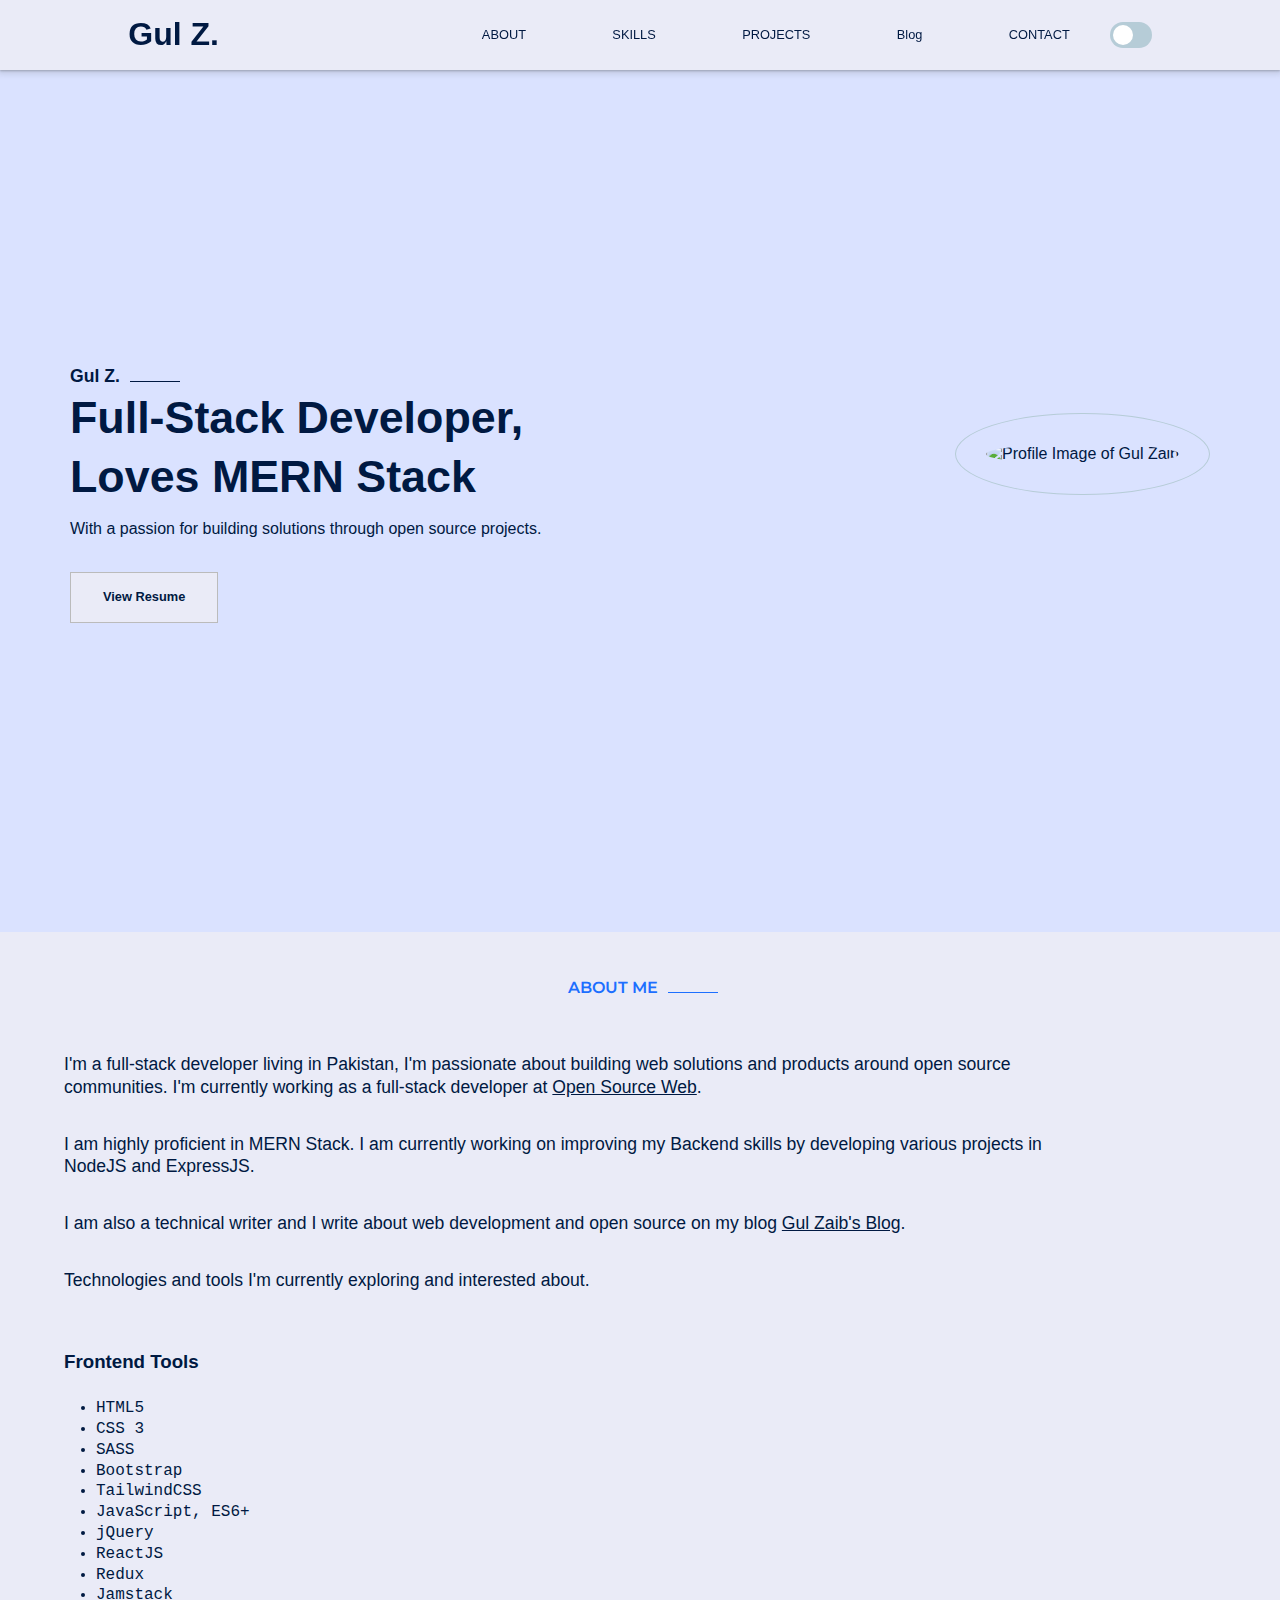
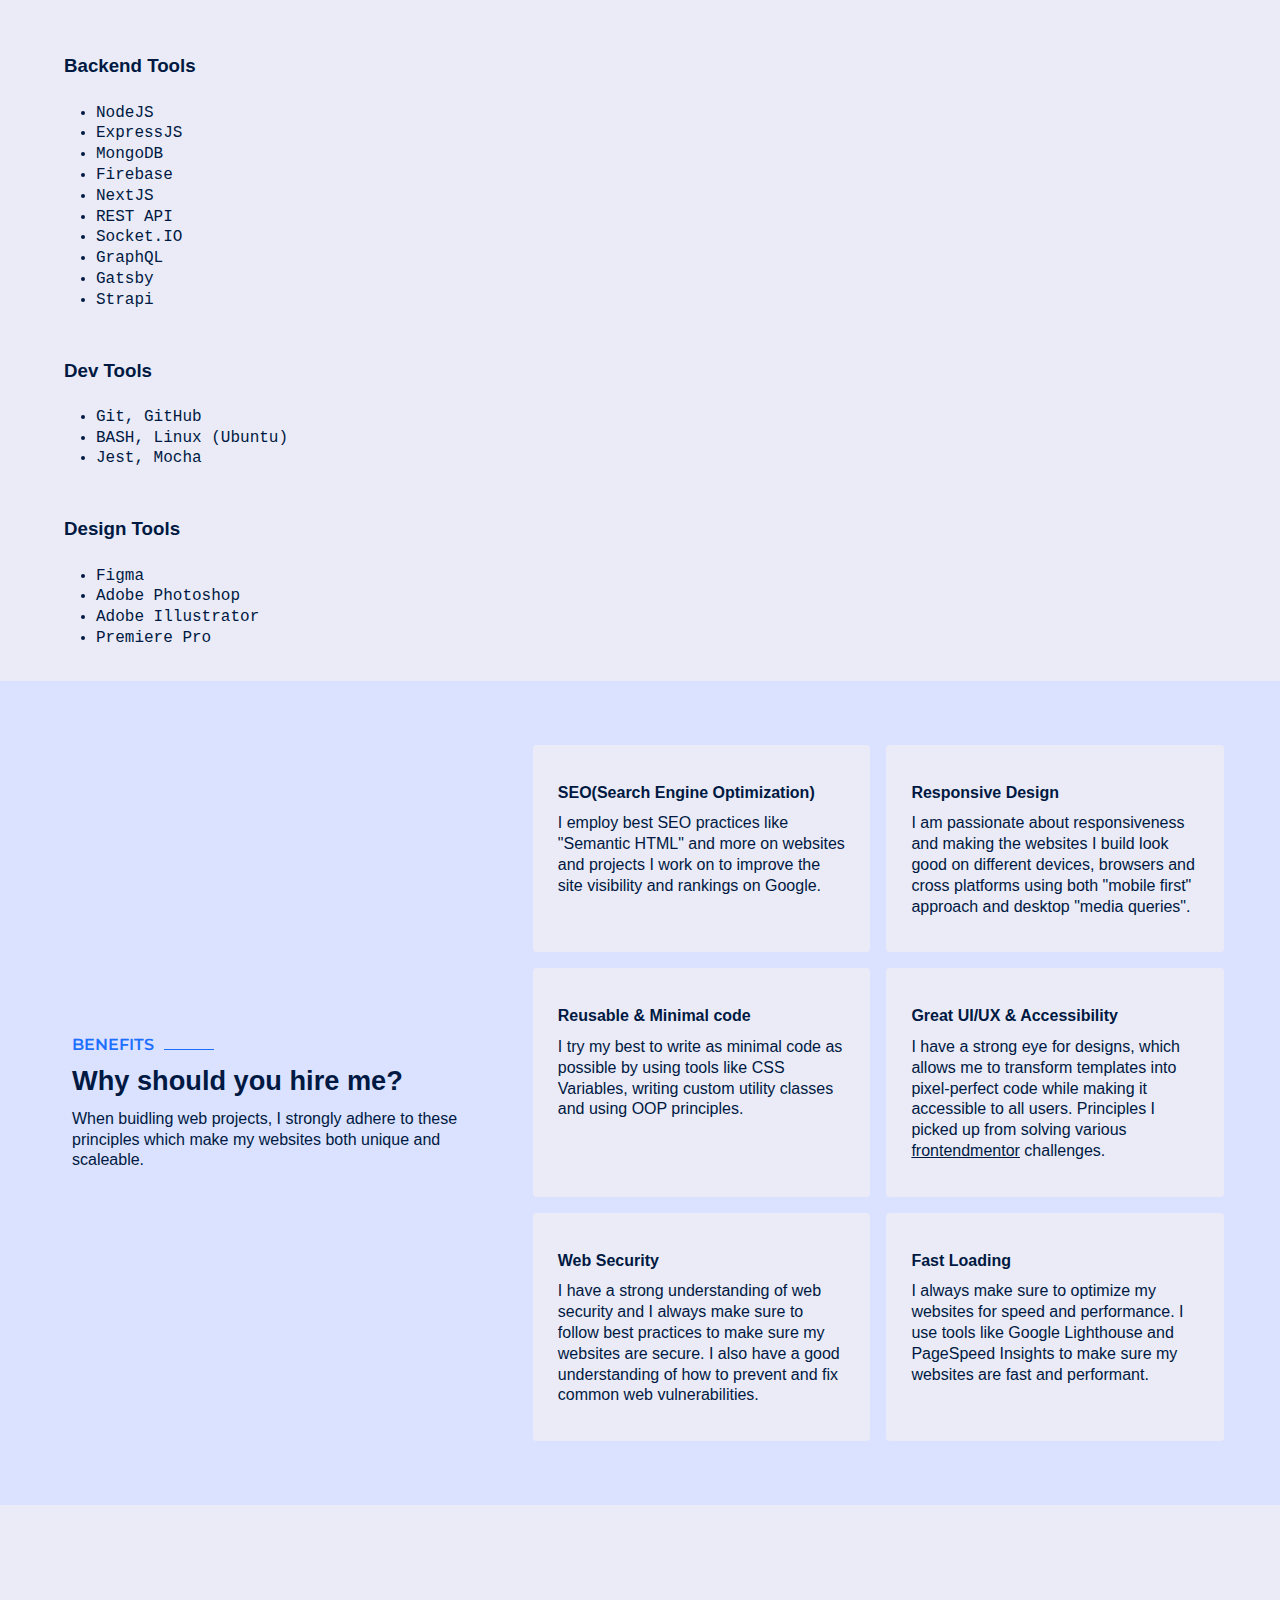
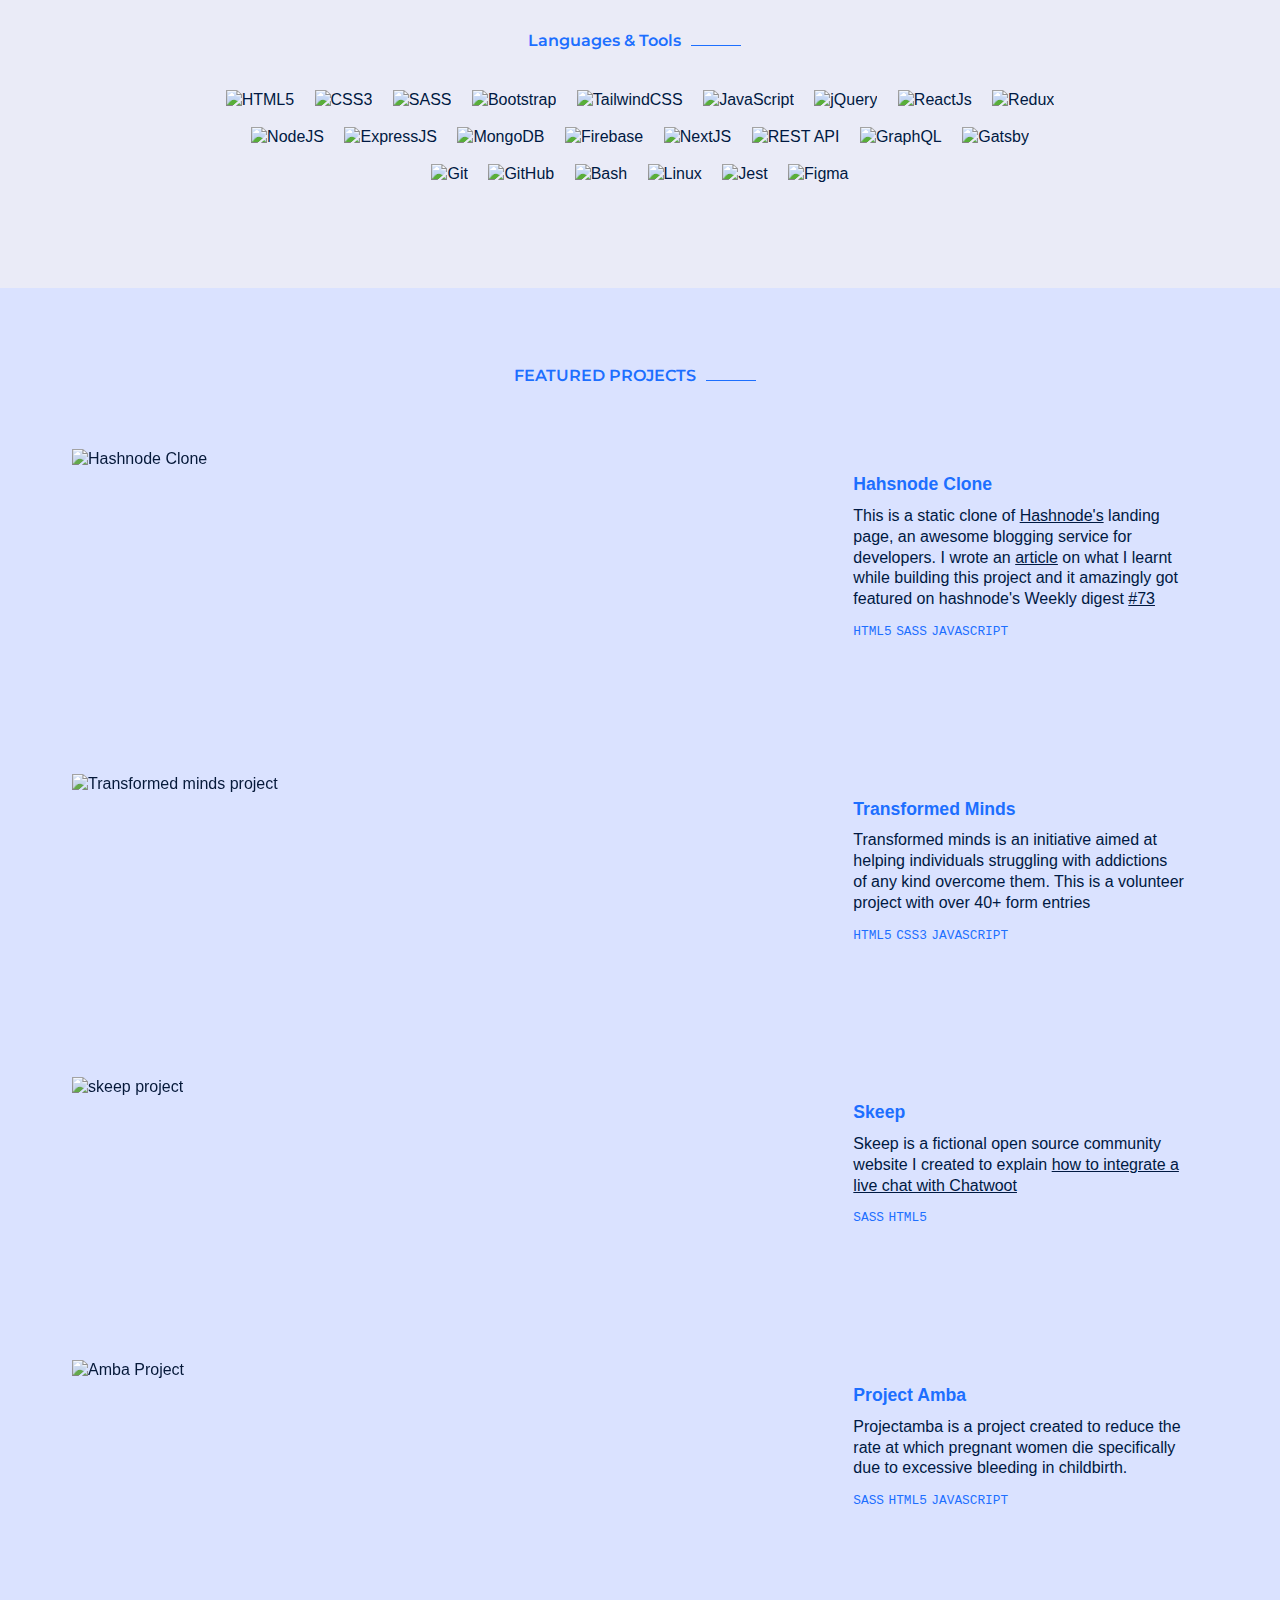
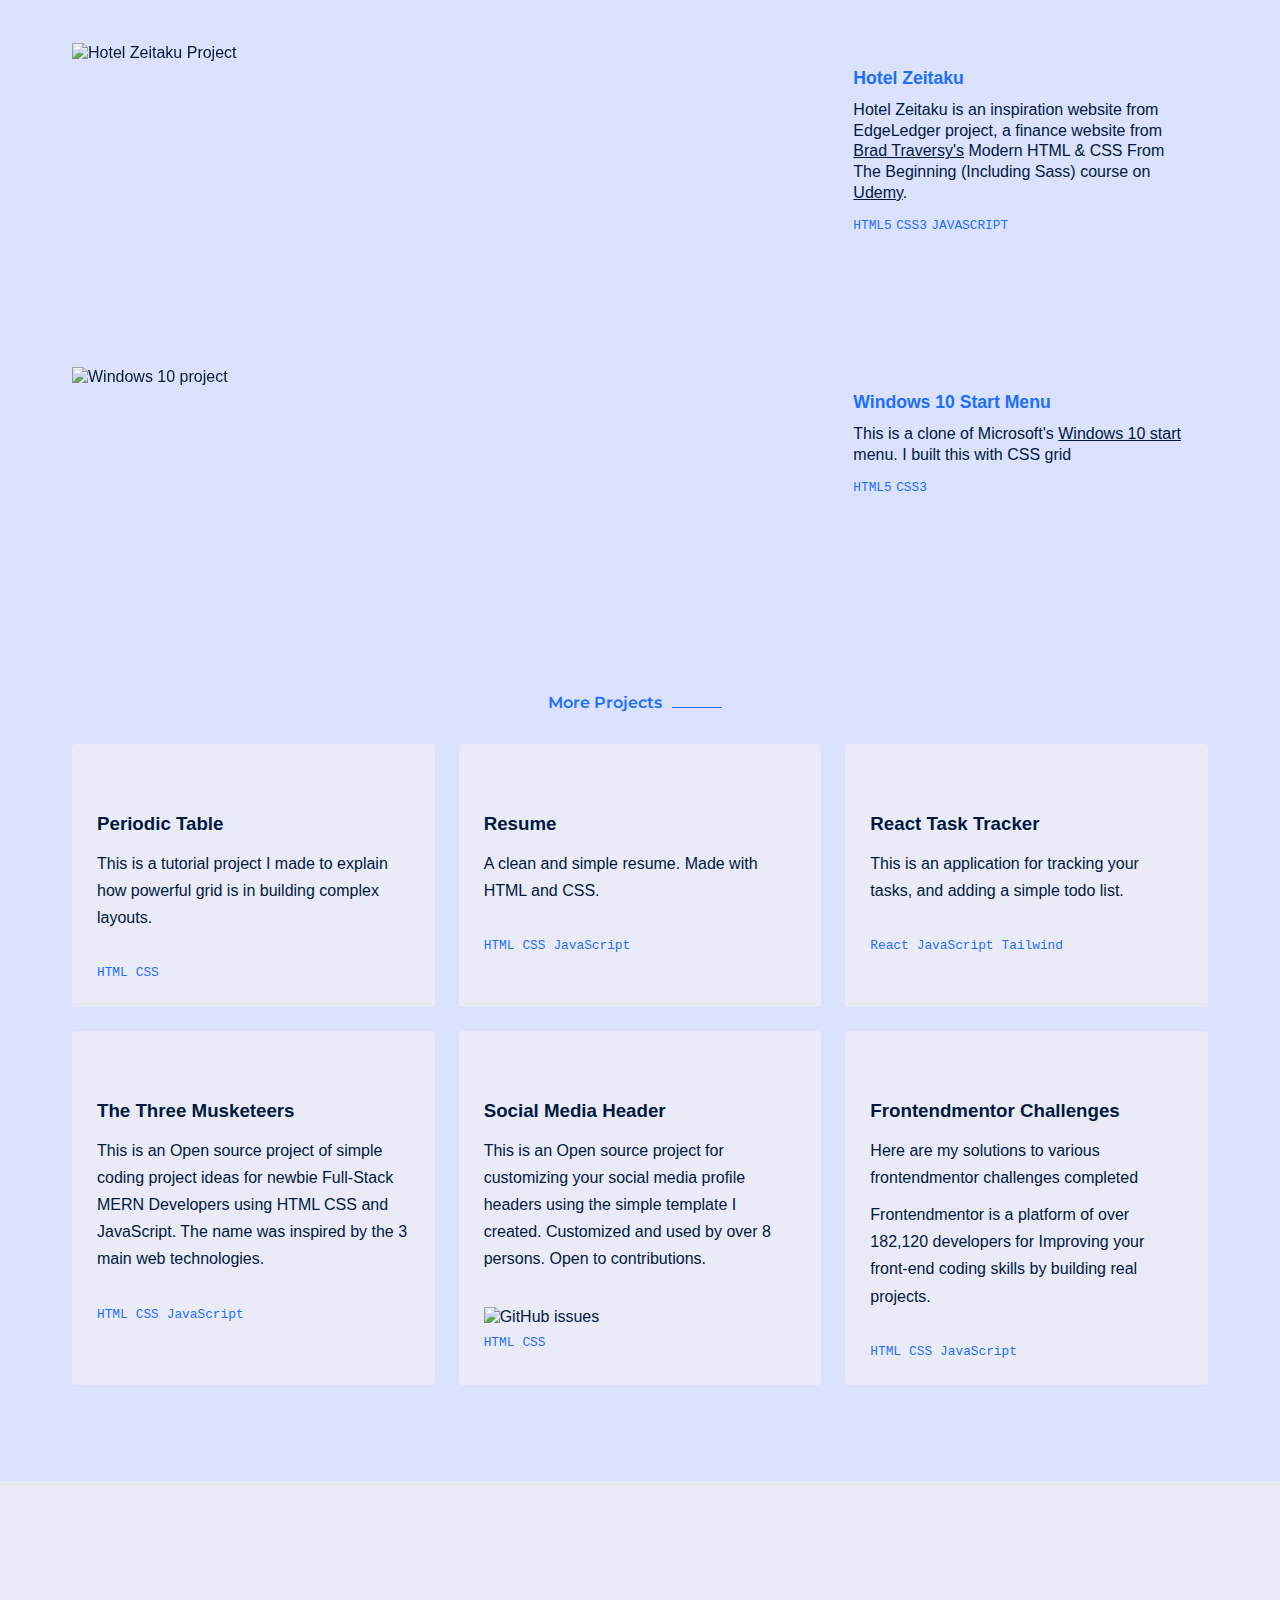
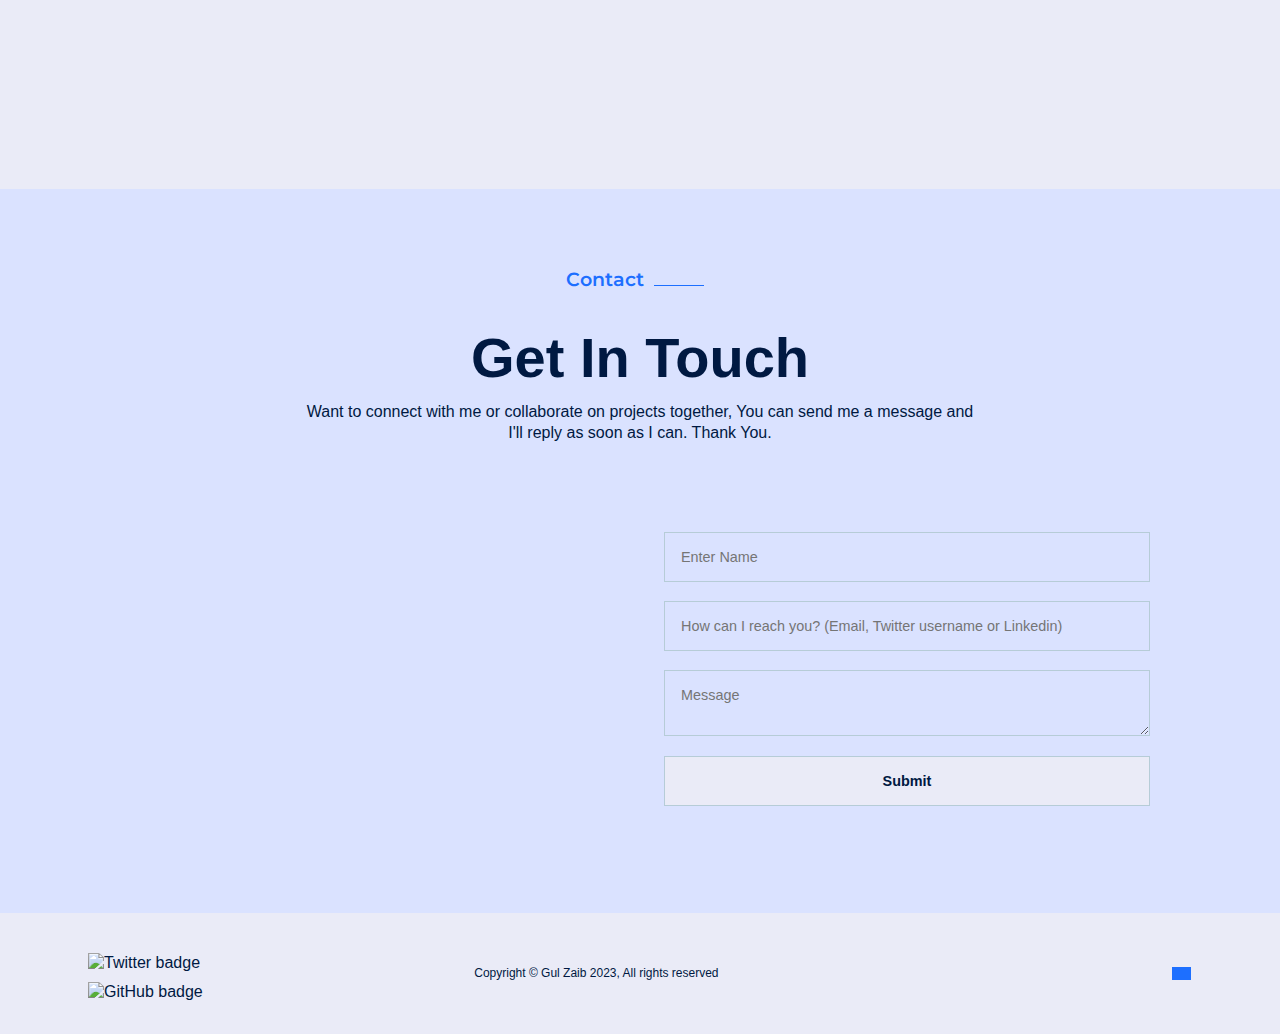
==== index.html @ e3f781e7 "formspree integration" ====
<!DOCTYPE html>
<html lang="en">

<head>
  <meta charset="UTF-8" />
  <meta name="viewport" content="width=device-width, initial-scale=1.0" />
  <meta name="description"
    content="Gulzaib is a Full-Stack MERN Developer and technical writer based in Pakistan, who is passionate about building web solutions and products around open source communities" />
  <meta name="keywords" content="Full-Stack MERN Developer, Open Source, CommunityPro, Gulzaib" />
  <meta http-equiv="X-UA Compatible" content="ie=edge" />
  <meta name="google-site-verification" content="IzcWMgn5Qjf-LCtA337KTGjivsf9bmod_1pZ-jxYQh8" />

  <!-- Open Graph / Facebook -->
  <meta property="og:type" content="website">
  <meta property="og:url" content="https://gulzaib.netlify.app/">
  <meta property="og:title" content="Gulzaib - Full-Stack MERN Developer">
  <meta property="og:description"
    content="Gulzaib is a Full-Stack MERN Developer based in Pakistan, who is passionate about building web solutions and products around open source communities.">
  <meta property="og:image" content="https://github.com/imgul/Gul-Zaib-Personal-Portfolio/raw/main/img/preview.png">
  <meta name="theme-color" content="#1d6fff">
  <meta property="og:locale" content="en_US">

  <!-- Twitter -->
  <meta property="twitter:card" content="summary_large_image">
  <meta property="twitter:url" content="https://gulzaib.netlify.app/">
  <meta property="twitter:title" content="Gulzaib - Full-Stack MERN Developer">
  <meta property="twitter:description"
    content="Gulzaib is a Full-Stack MERN Developer based in Pakistan, who is passionate about building web solutions and products around open source communities.">
  <meta property="twitter:image"
    content="https://github.com/imgul/Gul-Zaib-Personal-Portfolio/raw/main/img/preview.png">

  <meta name="title" content="Gulzaib - Full-Stack MERN Developer">
  <title>Gulzaib - Full-Stack MERN Developer</title>

  <!-- Style -->
  <link rel="stylesheet" href="https://cdnjs.cloudflare.com/ajax/libs/font-awesome/5.15.3/css/all.min.css"
    integrity="sha512-iBBXm8fW90+nuLcSKlbmrPcLa0OT92xO1BIsZ+ywDWZCvqsWgccV3gFoRBv0z+8dLJgyAHIhR35VZc2oM/gI1w=="
    crossorigin="anonymous" referrerpolicy="no-referrer" />
  <link rel="stylesheet" href="css/style.css" />
  <link rel="stylesheet" href="css/global.css" />

  <!-- Favicon -->
  <link rel="apple-touch-icon" sizes="57x57" href="./img/favicon/apple-icon-57x57.png">
  <link rel="apple-touch-icon" sizes="60x60" href="./img/favicon/apple-icon-60x60.png">
  <link rel="apple-touch-icon" sizes="72x72" href="./img/favicon/apple-icon-72x72.png">
  <link rel="apple-touch-icon" sizes="76x76" href="./img/favicon/apple-icon-76x76.png">
  <link rel="apple-touch-icon" sizes="114x114" href="./img/favicon/apple-icon-114x114.png">
  <link rel="apple-touch-icon" sizes="120x120" href="./img/favicon/apple-icon-120x120.png">
  <link rel="apple-touch-icon" sizes="144x144" href="./img/favicon/apple-icon-144x144.png">
  <link rel="apple-touch-icon" sizes="152x152" href="./img/favicon/apple-icon-152x152.png">
  <link rel="apple-touch-icon" sizes="180x180" href="./img/favicon/apple-icon-180x180.png">
  <link rel="icon" type="image/png" sizes="192x192" href="./img/favicon/android-icon-192x192.png">
  <link rel="icon" type="image/png" sizes="32x32" href="./img/favicon/favicon-32x32.png">
  <link rel="icon" type="image/png" sizes="96x96" href="./img/favicon/favicon-96x96.png">
  <link rel="icon" type="image/png" sizes="16x16" href="./img/favicon/favicon-16x16.png">
  <link rel="manifest" href="./img/favicon/manifest.json">
  <meta name="msapplication-TileColor" content="#1d6fff">
  <meta name="msapplication-TileImage" content="./img/favicon/ms-icon-144x144.png">
  <meta name="theme-color" content="#1d6fff">
</head>

<body id="home">
  <header id="hero">
    <nav id="navbar-scroll" class="navbar">
      <!-- <blockquote class="alert">
          <span>This site is currently being updated</span>
          <i class="fas fa-exclamation-circle"></i>
        </blockquote> -->
      <h1 class="logo">
        <a href="#home">
          <!-- <img src="./img/home/logo-dark.png" alt="Eke's logo" /> -->
          Gul Z.
        </a>
      </h1>
      <div id="menu">
        <ul class="nav-menu">
          <li class="nav-items">
            <a href="#about" class="nav-link"><i class="nav-icon fas fa-user"></i> ABOUT</a>
          </li>
          <li class="nav-items">
            <a href="#skills" class="nav-link"><i class="nav-icon fas fa-cog"></i> SKILLS</a>
          </li>
          <li class="nav-items">
            <a href="#projects" class="nav-link"><i class="nav-icon fas fa-code"></i> PROJECTS</a>
          </li>
          <li class="nav-items">
            <a href="https://gulzaib.hashnode.dev/" target="_blank" class="nav-link"><i
                class="nav-icon fas fa-newspaper"></i> Blog</a>
          </li>
          <li class="nav-items">
            <a href="#contact" class="nav-link"><i class="nav-icon fas fa-address-book"></i> CONTACT</a>
          </li>

          <div class="theme-switch-wrapper">
            <label class="theme-switch" for="checkbox">
              <input type="checkbox" id="checkbox" />
              <div class="slider round"></div>
            </label>
          </div>
        </ul>
        <div class="hamburger">
          <span class="bar"></span>
          <span class="bar"></span>
          <span class="bar"></span>
        </div>
      </div>
    </nav>

    <section class="content container">
      <div class="content-text">
        <h1>Gul Z.<span class="underline"></span></h1>
        <h2 class="text-secondary">Full-Stack Developer,</h2>
        <h2 class="text-secondary">Loves MERN Stack</h2>
        <!-- <h2 class="text-secondary"></h2> -->
        <p>
          With a passion for building solutions through open source projects.
        </p>
        <a href="https://drive.google.com/file/d/1XvSvQgdi5CW09Nh_HHC8MeIKZRpHULTK/view?usp=sharing" class="btn"
          target="_blank">View
          Resume</a>
      </div>
      <div class="content-image">
        <div class="overlay-icons"></div>
        <img src="https://avatars.githubusercontent.com/u/92777653?v=4" alt="Profile Image of Gul Zaib" />
      </div>
    </section>
  </header>
  <main>
    <!-- About Section -->
    <section id="about">
      <div class="bio container">
        <h2 class="head-text">
          ABOUT ME<span class="underline underline-primary"></span>
        </h2>

        <p>
          I'm a full-stack developer living in Pakistan, I'm passionate about building web solutions and products around
          open source communities. I'm currently working as a full-stack developer at <a
            href="https://github.com/open-source-web" target="_blank">Open Source Web</a>.
        </p>

        <p>
          I am highly proficient in MERN Stack. I am currently working on improving my
          Backend skills by developing various projects in NodeJS and ExpressJS.
        </p>

        <p>
          I am also a technical writer and I write about web development and open source on my blog <a
            href="https://gulzaib.hashnode.dev/" target="_blank">Gul Zaib's Blog</a>.
        </p>

        <p>
          Technologies and tools I'm currently exploring and interested about.
        </p>

        <h3 class="mt-3">Frontend Tools</h3>
        <ul class="language">
          <li>HTML5</li>
          <li>CSS 3</li>
          <li>SASS</li>
          <li>Bootstrap</li>
          <li>TailwindCSS</li>
          <li>JavaScript, ES6+</li>
          <li>jQuery</li>
          <li>ReactJS</li>
          <li>Redux</li>
          <li>Jamstack</li>
        </ul>

        <h3 class="mt-3">Backend Tools</h3>
        <ul class="language">
          <li>NodeJS</li>
          <li>ExpressJS</li>
          <li>MongoDB</li>
          <li>Firebase</li>
          <li>NextJS</li>
          <li>REST API</li>
          <li>Socket.IO</li>
          <li>GraphQL</li>
          <li>Gatsby</li>
          <li>Strapi</li>
        </ul>

        <h3 class="mt-3">Dev Tools</h3>
        <ul class="language">
          <li>Git, GitHub</li>
          <li>BASH, Linux (Ubuntu)</li>
          <li>Jest, Mocha</li>
        </ul>

        <h3 class="mt-3">Design Tools</h3>
        <ul class="language">
          <li>Figma</li>
          <li>Adobe Photoshop</li>
          <li>Adobe Illustrator</li>
          <li>Premiere Pro</li>
        </ul>
      </div>
    </section>

    <!-- Skills Section -->
    <section id="skills">
      <div id="skills" class="container">
        <div class="skills">
          <div class="box-header">
            <h3 class="text-primary head-text">
              Benefits<span class="underline underline-primary"></span>
            </h3>
            <h3>Why should you hire me?</h3>
            <p>
              When buidling web projects, I strongly adhere to
              these principles which make my websites both unique and
              scaleable.
            </p>
          </div>
          <div class="box-container">
            <div class="card">
              <span class="fas fa-search color-1"></span>
              <h3>SEO(Search Engine Optimization)</h3>
              <p>
                I employ best SEO practices like "Semantic HTML" and more on
                websites and projects I work on to improve the site visibility
                and rankings on Google.
              </p>
            </div>
            <div class="card">
              <span class="fas fa-mobile-alt color-2"></span>
              <h3>Responsive Design</h3>
              <p>
                I am passionate about responsiveness and making the websites I
                build look good on different devices, browsers and cross
                platforms using both "mobile first" approach and desktop
                "media queries".
              </p>
            </div>
            <div class="card">
              <span class="fas fa-code color-3"></span>
              <h3>Reusable & Minimal code</h3>
              <p>
                I try my best to write as minimal code as possible by using
                tools like CSS Variables, writing custom utility classes and using OOP principles.
              </p>
            </div>
            <div class="card">
              <span class="fas fa-palette color-4"></span>
              <h3>Great UI/UX & Accessibility</h3>
              <p>
                I have a strong eye for designs, which allows me to transform
                templates into pixel-perfect code while making it accessible
                to all users. Principles I picked up from solving various
                <a href="https://www.frontendmentor.io/challenges" class="link-style" target="_blank"
                  rel="no-referrer no-opener">frontendmentor</a>
                challenges.
              </p>
            </div>
            <div class="card">
              <span class="fas fa-shield-alt color-3"></span>
              <h3>Web Security</h3>
              <p>
                I have a strong understanding of web security and I always
                make sure to follow best practices to make sure my websites
                are secure. I also have a good understanding of how to prevent and fix common web vulnerabilities.
              </p>
            </div>
            <div class="card">
              <span class="fas fa-rocket color-1"></span>
              <h3>Fast Loading</h3>
              <p>
                I always make sure to optimize my websites for speed and
                performance. I use tools like Google Lighthouse and PageSpeed
                Insights to make sure my websites are fast and performant.
              </p>
            </div>
          </div>
        </div>
    </section>

    <!-- Technologies Section-->
    <section class="container icons-container">
      <div class="icons">
        <h3 class="text-primary head-text">
          Languages & Tools<span class="underline underline-primary"></span>
        </h3>
        <img class="icon" src="https://skillicons.dev/icons?i=html&theme=dark" alt="HTML5" title="HTML5">
        <img class="icon" src="https://skillicons.dev/icons?i=css&theme=dark" alt="CSS3" title="CSS3">
        <img class="icon" src="https://skillicons.dev/icons?i=sass&theme=dark" alt="SASS" title="SASS">
        <img class="icon" src="https://skillicons.dev/icons?i=bootstrap&theme=dark" alt="Bootstrap" title="Bootstrap">
        <img class="icon" src="https://skillicons.dev/icons?i=tailwind&theme=dark" alt="TailwindCSS"
          title="TailwindCSS">
        <img class="icon" src="https://skillicons.dev/icons?i=javascript&theme=dark" alt="JavaScript"
          title="JavaScript">
        <img class="icon" src="https://skillicons.dev/icons?i=jquery&theme=dark" alt="jQuery" title="jQuery">
        <img class="icon" src="https://skillicons.dev/icons?i=react&theme=dark" alt="ReactJs" title="ReactJs">
        <img class="icon" src="https://skillicons.dev/icons?i=redux&theme=dark" alt="Redux" title="Redux">
        <br />

        <img class="icon" src="https://skillicons.dev/icons?i=nodejs&theme=dark" alt="NodeJS" title="NodeJS">
        <img class="icon" src="https://skillicons.dev/icons?i=express&theme=dark" alt="ExpressJS" title="ExpressJS">
        <img class="icon" src="https://skillicons.dev/icons?i=mongodb&theme=dark" alt="MongoDB" title="MongoDB">
        <img class="icon" src="https://skillicons.dev/icons?i=firebase&theme=dark" alt="Firebase" title="Firebase">
        <img class="icon" src="https://skillicons.dev/icons?i=nextjs&theme=dark" alt="NextJS" title="NextJS">
        <img class="icon" src="https://skillicons.dev/icons?i=fastapi&theme=dark" alt="REST API" title="REST API">
        <img class="icon" src="https://skillicons.dev/icons?i=graphql&theme=dark" alt="GraphQL" title="GraphQL">
        <img class="icon" src="https://skillicons.dev/icons?i=gatsby&theme=dark" alt="Gatsby" title="Gatsby">
        <br />
        <!-- Git, GitHub
        BASH, Linux (Ubuntu)
        Jest, Mocha
        Design Tools
        Figma
        Adobe Photoshop
        Adobe Illustrator
        Premiere Pro -->
        <img class="icon" src="https://skillicons.dev/icons?i=git&theme=dark" alt="Git" title="Git">
        <img class="icon" src="https://skillicons.dev/icons?i=github&theme=dark" alt="GitHub" title="GitHub">
        <img class="icon" src="https://skillicons.dev/icons?i=bash&theme=dark" alt="Bash" title="Bash">
        <img class="icon" src="https://skillicons.dev/icons?i=linux&theme=dark" alt="Linux" title="Linux">
        <img class="icon" src="https://skillicons.dev/icons?i=jest&theme=dark" alt="Jest" title="Jest">
        <img class="icon" src="https://skillicons.dev/icons?i=figma&theme=dark" alt="Figma" title="Figma">
      </div>
    </section>

    <!-- Projects Section-->
    <section id="projects" class="container">
      <h2 class="head-text">
        FEATURED PROJECTS<span class="underline underline-secondary"></span>
      </h2>

      <div id="project-full">
        <!-- Page 1 -->
        <article class="project-content">
          <div class="project-image project-image-one">
            <img src="./img/projects/hashnodeclonepng.png" alt="Hashnode Clone" />
            <a class="btn btn-one" href="https://hashnode-clone-sass.netlify.app/" target="_blank">Preview Link</a>
          </div>

          <div class="card-content">
            <h2>Hahsnode Clone</h2>
            <p>
              This is a static clone of <a href="https://hashnode.com/">Hashnode's</a> landing page, an awesome blogging
              service for developers. I wrote an <a
                href="https://eke.hashnode.dev/i-built-hashnodes-landing-page-clone-with-sass">article</a> on what I
              learnt while building this project and it amazingly got featured on hashnode's Weekly digest <a
                href="https://e.customeriomail.com/deliveries/RIDfBQMAAX17ENgiGemJT4mx0Tfw7A==">#73</a>
            </p>
            <div class="project-info">
              <div class="stack">
                <small class="language">HTML5</small>
                <small class="language">SASS</small>
                <small class="language">JavaScript</small>
              </div>

              <div class="project-links">
                <a href="https://github.com/Evavic44/hashnode-clone" target="_blank"><i class="fab fa-github"></i></a>
                <a href="https://hashnode-clone-sass.netlify.app/" target="_blank"><i
                    class="fas fa-external-link-alt"></i></a>
              </div>
            </div>
          </div>
        </article>




        <!-- Page 2 -->
        <article class="project-content">
          <div class="project-image project-image-one">
            <img src="./img/projects/transformedminds.png" alt="Transformed minds project" />
            <a class="btn btn-two" href="https://transformedminds.netlify.app/" target="_blank">Preview Link</a>
          </div>

          <div class="card-content">
            <h2>Transformed Minds</h2>
            <p>
              Transformed minds is an initiative aimed at helping individuals
              struggling with addictions of any kind overcome them. This is a
              volunteer project with over 40+ form entries
            </p>
            <div class="project-info">
              <div class="stack">
                <small class="language">HTML5</small>
                <small class="language">CSS3</small>
                <small class="language">JavaScript</small>
              </div>

              <div class="project-links">
                <a href="https://github.com/Evavic44/Transformed-Minds" target="_blank"><i
                    class="fab fa-github"></i></a>
                <a href="https://transformedminds.netlify.app/" target="_blank"><i
                    class="fas fa-external-link-alt"></i></a>
              </div>
            </div>
          </div>
        </article>

        <!-- Page 3 -->
        <article class="project-content">
          <div class="project-image project-image-two">
            <img src="./img/projects/skeep.png" alt="skeep project" />
            <a class="btn btn-three" href="https://skeep.netlify.app/" target="_blank">Preview Link</a>
          </div>

          <div class="card-content">
            <h2>Skeep</h2>
            <p>
              Skeep is a fictional open source community website I created to
              explain <a
                href="https://aviyel.com/events/222/integrate-live-chat-in-your-wordpress-shopify-and-webflow-site-using-chatwoot"
                target="_blank">how to integrate a live chat with Chatwoot</a>
            </p>
            <div class="project-info">
              <div class="stack">
                <small class="language">SASS</small>
                <small class="language">HTML5</small>
              </div>

              <div class="project-links">
                <a href="https://github.com/Evavic44/Skeep" target="_blank"><i class="fab fa-github"></i></a>
                <a href="https://skeep.netlify.app/" target="_blank"><i class="fas fa-external-link-alt"></i></a>
              </div>
            </div>
          </div>
        </article>

        <article class="project-content">
          <div class="project-image project-image-three">
            <img src="./img/projects/projectamba.png" alt="Amba Project" />
            <a class="btn btn-four" href="https://www.projectamba.com/" target="_blank">Preview Link</a>
          </div>

          <div class="card-content">
            <h2>Project Amba</h2>
            <p>
              Projectamba is a project created to reduce the rate at which
              pregnant women die specifically due to excessive bleeding in
              childbirth.
            </p>
            <div class="project-info">
              <div class="stack">
                <small class="language">SASS</small>
                <small class="language">HTML5</small>
                <small class="language">JavaScript</small>
              </div>

              <div class="project-links">
                <a href="https://github.com/Evavic44/AMBA-WEB" target="_blank"><i class="fab fa-github"></i></a>
                <a href="https://www.projectamba.com/" target="_blank"><i class="fas fa-external-link-alt"></i></a>
              </div>
            </div>
          </div>
        </article>

        <article class="project-content">
          <div class="project-image project-image-four">
            <img src="./img/projects/hotelzeitaku.png" alt="Hotel Zeitaku Project" />
            <a class="btn btn-five" href="https://hotelzeitaku.netlify.app/" target="_blank">Preview Link</a>
          </div>

          <div class="card-content">
            <h2>Hotel Zeitaku</h2>
            <p>
              Hotel Zeitaku is an inspiration website from EdgeLedger project, a finance website from <a
                href="https://www.traversymedia.com">Brad Traversy's</a> Modern HTML & CSS From The Beginning (Including
              Sass) course on <a href="https://www.udemy.com/">Udemy</a>.
            </p>
            <div class="project-info">
              <div class="stack">
                <small class="language">HTML5</small>
                <small class="language">CSS3</small>
                <small class="language">JavaScript</small>
              </div>

              <div class="project-links">
                <a href="https://github.com/Evavic44/Hotel-Zeitaku" target="_blank"><i class="fab fa-github"></i></a>
                <a href="https://hotelzeitaku.netlify.app/" target="_blank"><i class="fas fa-external-link-alt"></i></a>
              </div>
            </div>
          </div>
        </article>

        <article class="project-content">
          <div class="project-image project-image-five">
            <img src="./img/projects/windows-10.png" alt="Windows 10 project" />
            <a class="btn btn-six" href="https://windows-10-start-menu.netlify.app/" target="_blank">Preview Link</a>
          </div>

          <div class="card-content">
            <h2>Windows 10 Start Menu</h2>
            <p>
              This is a clone of Microsoft's <a
                href="https://support.microsoft.com/en-us/windows/see-what-s-on-the-start-menu-a8ccb400-ad49-962b-d2b1-93f453785a13">Windows
                10 start</a> menu. I built this with
              CSS grid
            </p>
            <div class="project-info">
              <div class="stack">
                <small class="language">HTML5</small>
                <small class="language">CSS3</small>
              </div>

              <div class="project-links">
                <a href="https://github.com/Evavic44/Windows-10-Start-menu" target="_blank"><i
                    class="fab fa-github"></i></a>
                <a href="https://windows-10-start-menu.netlify.app/" target="_blank"><i
                    class="fas fa-external-link-alt"></i></a>
              </div>
            </div>
          </div>
        </article>
      </div>

      <!-- Space -->
      <h2 class="head-text">
        More Projects<span class="underline underline-secondary"></span>
      </h2>
      <div class="project-container">
        <div class="card">
          <div class="icon-header">
            <a href="https://github.com/Evavic44/Periodic-Table" target="_blank" rel="no-opener no-referrer"
              title="Github"><span class="fab fa-github"></span></a>
            <a href="https://periodic-table-ui.netlify.app/" target="_blank" rel="no-opener no-referrer"
              title="Live Preview"><span class="fas fa-external-link-alt"></span></a>
          </div>
          <header>
            <h3>Periodic Table</h3>
            <p>
              This is a tutorial project I made to explain how powerful grid
              is in building complex layouts.
            </p>
          </header>
          <ul>
            <li class="language">HTML</li>
            <li class="language">CSS</li>
          </ul>
        </div>
        <div class="card">
          <div class="icon-header">
            <a href="https://github.com/Evavic44/App" title="Github" target="_blank" rel="no-opener no-referrer"><span
                class="fab fa-github"></span></a>
            <a href="https://victoreke-resume.netlify.app/" title="Live Preview" target="_blank"
              rel="no-opener no-referrer"><span class="fas fa-external-link-alt"></span></a>
          </div>
          <header>
            <h3>Resume</h3>
            <p>A clean and simple resume. Made with HTML and CSS.</p>
          </header>
          <ul>
            <li class="language">HTML</li>
            <li class="language">CSS</li>
            <li class="language">JavaScript</li>
          </ul>
        </div>
        <div class="card">
          <div class="icon-header">
            <a href="https://github.com/Evavic44/Task-tracker" target="_blank" rel="no-opener no-referrer"
              title="Github"><span class="fab fa-github"></span></a>
            <a href="https://todo-tasktracker.netlify.app/" target="_blank" rel="no-opener no-referrer"
              title="Live Preview"><span class="fas fa-external-link-alt"></span></a>
          </div>
          <header>
            <h3>React Task Tracker</h3>
            <p>
              This is an application for tracking your tasks, and adding a
              simple todo list.
            </p>
          </header>
          <ul>
            <li class="language">React</li>
            <li class="language">JavaScript</li>
            <li class="language">Tailwind</li>
          </ul>
        </div>
        <div class="card">
          <div class="icon-header">
            <a href="https://github.com/Evavic44/The-Three-Musketeers" target="_blank" rel="no-opener no-referrer"
              title="Github"><span class="fab fa-github"></span></a>
          </div>
          <header>
            <h3>The Three Musketeers</h3>
            <p>
              This is an Open source project of simple coding project ideas
              for newbie Full-Stack MERN Developers using HTML CSS and JavaScript.
              The name was inspired by the 3 main web technologies.
            </p>
          </header>
          <ul>
            <li class="language">HTML</li>
            <li class="language">CSS</li>
            <li class="language">JavaScript</li>
          </ul>
        </div>
        <div class="card">
          <div class="icon-header">
            <a href="https://github.com/Evavic44/Social-media-header" target="_blank" rel="no-opener no-referrer"
              title="Github"><span class="fab fa-github"></span></a>
          </div>
          <header>
            <h3>Social Media Header</h3>
            <p>
              This is an Open source project for customizing your social media
              profile headers using the simple template I created. Customized
              and used by over 8 persons. Open to contributions.
            </p>
          </header>
          <a href="https://github.com/Evavic44/Social-media-header/issues" target="_blank"
            rel="no-opener no-referrer"><img alt="GitHub issues"
              src="https://img.shields.io/github/issues/evavic44/Social-media-header?color=7360ff&logo=github&style=for-the-badge"
              class="badges" /></a>
          <ul>
            <li class="language">HTML</li>
            <li class="language">CSS</li>
          </ul>
        </div>
        <div class="card">
          <div class="icon-header">
            <a href="https://www.frontendmentor.io/profile/Evavic44/solutions" target="_blank"
              rel="no-opener no-referrer" title="Solution link"><span class="fas fa-external-link-alt"></span></a>
          </div>
          <header>
            <h3>Frontendmentor Challenges</h3>
            <p>
              Here are my <a href="https://www.frontendmentor.io/profile/Evavic44/solutions">solutions</a> to various
              frontendmentor challenges
              completed
            </p>
            <p>
              Frontendmentor is a platform of over 182,120 developers for
              Improving your front-end coding skills by building real
              projects.
            </p>
          </header>
          <ul>
            <li class="language">HTML</li>
            <li class="language">CSS</li>
            <li class="language">JavaScript</li>
          </ul>
        </div>
      </div>
    </section>

    <!-- Social -->
    <section class="icons-container">
      <div class="container">
        <div class="social icons">
          <a href="https://github.com/imgul" title="Github" target="_blank" class="fab fa-github"></a>
          <a href="https://twitter.com/web_dev_gul" title="Twitter" target="_blank" class="fab fa-twitter"></a>
          <a href="https://www.linkedin.com/in/igulzaib" title="Linkedin" target="_blank" class="fab fa-linkedin"></a>
          <a href="https://instagram.com/code_uiux" title="instagram" target="_blank" class="fab fa-instagram"></a>
          <a href="https://codepen.io/gulzaib" title="Codepen" target="_blank" class="fab fa-codepen"></a>
        </div>
      </div>
    </section>

    <!-- Contact -->
    <section id="contact" class="contact">
      <div class="container">
        <div class="form-header">
          <h2 class="head-text">
            Contact<span class="underline underline-secondary"></span>
          </h2>
          <h2 class="text-secondary">Get In Touch</h2>
          <p>
            Want to connect with me or collaborate on projects together, You
            can send me a message and I'll reply as soon as I can. Thank You.
          </p>
        </div>
        <div class="form-container">
          <div class="form-image"></div>
          <div class="form-page">
            <form action="https://formspree.io/f/xdovkbnb" class="form" method="POST">
              <div class="form-group group-bg">
                <label for="Name">Name</label>
                <input type="text" id="Name" name="name" placeholder="Enter Name" required />
              </div>
              <div class="form-group group-bg">
                <label for="Subject">How can I reach you?</label>
                <input type="text" id="Subject" name="contact"
                  placeholder="How can I reach you? (Email, Twitter username or Linkedin)" required />
              </div>
              <div class="form-group group-bg">
                <label for="Message">Message</label>
                <textarea name="Message" id="Message" name="message" placeholder="Message"></textarea>
              </div>
              <div class="form-group">
                <button type="submit" value="submit" class="btn">Submit</button>
              </div>
            </form>
          </div>
        </div>
      </div>
    </section>
  </main>
  <footer id="footer">
    <div class="container">
      <div class="footer-container">
        <div class="social">
          <div>
            <a href="https://twitter.com/web_dev_gul">
              <img
                src="https://img.shields.io/twitter/follow/web_dev_gul?label=Twitter&logo=twitter&style=for-the-badge"
                alt="Twitter badge" />
            </a>
          </div>
          <div>
            <a href="https://github.com/imgul">
              <img src="https://img.shields.io/github/followers/imgul?label=Followers&logo=GitHub&style=for-the-badge"
                alt="GitHub badge" />
            </a>
          </div>
        </div>
        <p>Copyright &copy; Gul Zaib 2023, All rights reserved</p>
        <a href="#home" class="btn-scroll-top" title="Home"><span class="fas fa-angle-up"></span></a>
      </div>
    </div>
  </footer>
  <script src="./main.js"></script>
</body>

</html>
---- css/style.css ----
@import url("https://fonts.googleapis.com/css2?family=Montserrat:wght@100;200;300;400;500;600;700;800&display=swap");

:root {
  /* Light Mode */
  --primary-color: #1d6fff;
  --secondary-color: #1d6fff;
  --text-primary-color: #001942;
  --text-secondary-color: #b6ccd7;
  --bg-primary-color: rgb(218, 226, 255);
  --bg-secondary-color: #eaebf7;
  --other-color: #b6ccd7;
  --navbar-bg: rgba(26, 34, 59, 0.1);
  --rotate-color: #000;

  /* --primary-color: #7360ff;
  --secondary-color: #9a9bef;
  --text-primary-color: #333333;
  --text-secondary-color: #64707d;
  --bg-primary-color: #fff;
  --bg-secondary-color: #f2f2f2;
  --other-color: #ccc;
  --navbar-bg: rgba(0, 0, 0, 0.1);
  --rotate-color: #000; */

  /* Icons */
  --color-1: #e65100;
  --color-2: #8a2be2;
  --color-3: #0277bd;
  --color-4: #ffd600;
}

[data-theme="dark"] {
  /* Dark Mode */
  --primary-color: #1d6fff;
  --secondary-color: #989aef;
  --text-primary-color: #fff;
  --text-secondary-color: #64707d;
  --bg-primary-color: #001942;
  --bg-secondary-color: #151f28;
  --other-color: #232323;
  --navbar-bg: rgba(0, 0, 0, 0.4);
  --rotate-color: #fff;

  /* --primary-color: #7360ff;
  --secondary-color: #989aef;
  --text-primary-color: #fff;
  --text-secondary-color: #64707d;
  --bg-primary-color: #000;
  --bg-secondary-color: #111;
  --other-color: #232323;
  --navbar-bg: rgba(0, 0, 0, 0.4);
  --rotate-color: #fff; */
}

html {
  scroll-behavior: smooth;
}

/* Reset */
* {
  margin: 0;
  padding: 0;
  box-sizing: border-box;
}

/* Main  */
body {
  background: var(--bg-primary-color);
  color: var(--text-primary-color);
  font-family: "Proxima", sans-serif;
  line-height: 1.3;
}

@font-face {
  font-family: "Proxima";
  font-style: normal;
  font-weight: normal;
  src: local("Proxima"),
    url("/assets/font/ProximaNova-Regular.otf") format("truetype");
  font-display: swap;
}

@font-face {
  font-family: "Jetbrains";
  font-style: normal;
  font-weight: normal;
  src: local("Jetbrains"),
    url("/assets/font/JetBrainsMono-Regular.woff2") format("truetype");
}

img {
  width: 100%;
  height: 100%;
}

p {
  margin: 10px 0;
  font-weight: 300;
}

ul {
  list-style: none;
}

a {
  text-decoration: none;
  color: var(--text-primary-color);
}

h1,
h2,
h3,
h4 {
  font-weight: 700;
  font-family: "Segoe UI", Tahoma, Geneva, Verdana, sans-serif;
}

.alert {
  display: flex;
  align-items: center;
  justify-content: center;
  gap: 0.4rem;
  flex-wrap: nowrap;
  background-color: var(--primary-color);
  color: white;
  width: 100%;
  height: 35px;
  text-align: center;
  font-size: 0.9rem;
  letter-spacing: -0.06px;
  position: absolute;
  top: 65px;
  left: 0;
}

/* Navbar */
.navbar {
  display: flex;
  flex-direction: row;
  align-items: center;
  justify-content: space-around;
  width: 100%;
  padding: 20px;
  position: fixed;
  top: 0;
  background: var(--bg-secondary-color);
  box-shadow: 0 1px 2px 0 rgba(60, 64, 67, 0.3),
    0 2px 6px 2px rgba(60, 64, 67, 0.15);
  z-index: 200;
  height: 70px;
}

.navbar ul {
  display: flex;
}

.navbar ul li a {
  display: flex;
  align-items: center;
  font-size: 0.8rem;
  margin: 0 20px;
  transition: all 0.3s ease-in-out;
  padding: 20px;
}

.navbar ul li a .nav-icon {
  margin-right: 0.4rem;
}

.navbar ul li a:hover {
  color: var(--primary-color);
}

.navbar .logo img {
  display: block;
  width: 40px;
}

.navbar .logo {
  transition: all 0.3s ease-in-out;
}

.navbar .logo:hover {
  opacity: 1;
}

/* Hamburger menu */
.hamburger {
  display: none;
}

.nav-menu {
  display: flex;
}

.bar {
  display: block;
  width: 27px;
  height: 3px;
  margin: 5px auto;
  border-radius: 30px;
  transition: all 0.3s ease-in-out;
  background-color: var(--text-primary-color);
}

/* Hero section */
#hero {
  height: 100vh;
  margin-bottom: 2rem;
  position: relative;
  overflow: hidden;
}

/* Hero circle primary*/
/* #hero::after {
  content: "";
  position: absolute;
  top: 40px;
  left: -100px;
  background-color: var(--primary-color);
  width: 300px;
  height: 300px;
  border-radius: 50%;
  z-index: -2;
  transition: 0.5s;
  animation: animation 4s infinite alternate-reverse forwards ease-in-out;
} */

#hero .content {
  display: flex;
  align-items: center;
  justify-content: space-between;
  padding: 0 30px 40px;
  margin-bottom: 2rem;
  height: 100%;
  position: relative;
  margin-top: 4rem;
}

.content h1 {
  font-size: 1.1rem;
}

.content h2 {
  max-width: 800px;
  font-size: 2.8rem;
}

.content p {
  margin: 0.9rem 0 2rem;
  font-weight: 500;
}

.content .btn {
  border: 1px solid #bbb;
  font-weight: 600;
  font-size: 0.8rem;
}

.content .btn span {
  margin-left: 0.1rem;
}

/* Hero image */
.content .content-image img {
  width: 300px;
  border: 1px solid var(--text-secondary-color);
  border-radius: 50%;
  padding: 30px;
  transform: translateY(-40px);
}

.overlay-icons {
  position: relative;
  z-index: 1;
}

/* Hero html icon*/
.content .content-image::before {
  content: "";
  position: absolute;
  top: 50px;
  left: -20px;
  background-image: url(https://skillicons.dev/icons?i=react&theme=dark);
  /* https://skills.thijs.gg/icons?i=java,kotlin,nodejs,figma&theme=light */
  background-repeat: no-repeat;
  width: 60px;
  height: 60px;
  z-index: 1;
}

/* Hero Js icon*/
.content .content-image::after {
  content: "";
  position: absolute;
  bottom: -40px;
  right: 28%;
  background-image: url(https://skillicons.dev/icons?i=express,mongo&theme=dark);
  background-size: 110px;
  background-repeat: no-repeat;
  width: 120px;
  height: 120px;
}

/* Hero css icon*/
.content .content-image .overlay-icons::after {
  content: "";
  position: absolute;
  bottom: -105px;
  right: -30px;
  width: 60px;
  height: 60px;
  background-image: url(https://skillicons.dev/icons?i=nodejs&theme=dark);
  background-repeat: no-repeat;
}

/* About */
#about {
  min-height: 100vh;
  background: var(--bg-secondary-color);
  padding-left: 1rem;
  padding-bottom: 1rem;
}

#about a {
  text-decoration: underline;
}

.bio {
  display: flex;
  flex-direction: column;
  padding: 0 1.5rem;
  height: 100%;
}

.bio p {
  font-size: 1.1rem;
  margin-top: 1.5rem;
  max-width: 1000px;
}

.bio ul {
  list-style: disc;
  font-size: 1em;
  margin-top: 1.5rem;
  padding-left: 2rem;
}

/* Skills Section */
#skills {
  margin-top: 3rem;
  margin-bottom: 3rem;
}

.skills {
  display: grid;
  grid-template-columns: 2fr 3fr;
  grid-gap: 1rem;
}

.skills .box-header {
  align-self: center;
  padding: 1rem;
}

.skills .box-header .head-text {
  text-align: left;
  margin-bottom: 0.5rem;
  text-transform: uppercase;
  font-size: 1rem;
}

.skills .box-header h3 {
  font-size: 1.7rem;
}

.skills .box-container {
  display: grid;
  grid-template-columns: repeat(2, 1fr);
  grid-gap: 1rem;
  justify-self: center;
}

.box-container span {
  margin-bottom: 0.8rem;
  font-size: 1.1rem;
}

.box-container h3 {
  font-size: 1rem;
}

/* Projects */
#projects {
  padding: 2rem;
}

#projects .readmore {
  text-align: center;
}

.project-container {
  display: grid;
  grid-template-columns: repeat(3, 1fr);
  grid-gap: 1.5rem;
  margin-bottom: 3rem;
}

#project-full {
  display: grid;
  grid-template-columns: repeat(1, 1fr);
  grid-gap: 1rem;
  margin-bottom: 7rem;
}

.project-content {
  display: grid;
  grid-template-columns: 2fr 1fr;
  margin: 2rem 0;
}

.project-content .project-image {
  position: relative;
  overflow: hidden;
}

.project-content .project-image img {
  transform-origin: 0 0;
  transition: transform 2s, filter 2s ease-in-out;
  filter: grayscale(20%);
}

.project-content .project-image:hover img {
  filter: brightness(100%);
  transform: scale(1.16);
}

/* Project CTA */
.project-content .btn {
  position: absolute;
  top: 40px;
  left: 0;
}

.project-content .project-image:hover .btn {
  opacity: 1;
}

.project-content .project-image img {
  width: 100%;
  height: 100%;
}

.project-content .btn {
  opacity: 0;
}

.card-content {
  display: flex;
  flex-direction: column;
  justify-content: center;
  padding: 1.5rem;
}

.card-content a {
  text-decoration: underline;
  transition: 0.2s ease-in-out;
}

.card-content a:hover {
  color: var(--primary-color);
}

.card-content h2 {
  color: var(--primary-color);
  font-size: 1.1rem;
}

.card-content .project-info .stack {
  text-transform: uppercase;
  padding-bottom: 0.5rem;
  color: var(--primary-color);
}

.card-content .project-links a {
  margin-right: 0.4rem;
}

.project-container .icon-header {
  align-self: flex-end;
  margin-bottom: 1rem;
}

.project-container .icon-header a {
  color: var(--text-primary-color);
  margin-left: 0.7rem;
  font-size: 1.1rem;
}

.project-container .icon-header a:hover {
  color: var(--primary-color);
}

.project-container header {
  line-height: 1.7;
  margin-bottom: 1.5rem;
}

.project-container ul {
  display: flex;
}

.project-container li {
  margin-right: 0.5rem;
  font-size: 0.8rem;
  color: var(--primary-color);
}

/* Contact */
.contact {
  margin: 2rem 0;
}

.contact .container {
  max-width: 1100px;
}

.contact .form-header {
  text-align: center;
  margin: 1rem 0;
}

.form-header h2 {
  font-size: 3.5rem;
}

.form-header .head-text {
  font-size: 1.2rem;
}

.form-header p {
  max-width: 700px;
  margin: 0 auto;
  padding: 0.5rem;
  padding-bottom: 2rem;
}

/* Form */
.form-container {
  display: grid;
  grid-template-columns: repeat(2, 1fr);
  height: 100%;
}

.form-image {
  background: url("../img/home/pattern.svg") no-repeat center left/cover;
  object-fit: cover;
}

.form-page {
  align-self: center;
  padding: 1rem 0;
}

.form {
  display: flex;
  flex-direction: column;
  justify-content: center;
  padding: 1.5rem;
  grid-column: 1 span 3;
}

.form-group {
  margin-bottom: 1.2rem;
}

.form-group label {
  display: none;
}

.form-group input,
.form-group textarea,
.form-group button {
  font-family: "Proxima", sans-serif;
  display: block;
  color: var(--text-primary-color);
  width: 100%;
  padding: 1rem;
  border: 1px solid var(--other-color);
  outline: none;
  transition: border 0.3s ease-in-out;
  font-size: 0.9rem;
}

.group-bg input,
.group-bg textarea {
  background-color: var(--other--color);
}

.form-group input:focus,
.form-group textarea:focus {
  border-bottom: 1px solid var(--primary-color);
}

.form-group .btn {
  font-weight: 600;
  transition: all 0.4s ease-in-out;
}

/* Thank you page */
.thankyou {
  height: 100vh;
}

.thankyou-content {
  display: flex;
  flex-direction: column;
  align-items: center;
  justify-content: center;
  color: var(--text-primary-color);
  height: 100%;
  overflow: hidden;
  padding: 1rem;
  text-align: center;
}

.thankyou-content h1::before {
  content: "";
  position: absolute;
  top: -400px;
  left: -700px;
  width: 700px;
  height: 700px;
  background-color: var(--primary-color);
  border-radius: 50%;
  z-index: -40000;
  animation: animate infinite 50s forwards alternate ease-in-out;
}

.thankyou-content h1::after {
  content: "";
  position: absolute;
  bottom: -500px;
  right: -700px;
  width: 700px;
  height: 700px;
  background-color: var(--primary-color);
  border-radius: 50%;
  z-index: -40000;
  animation: animate infinite 50s forwards alternate-reverse ease-in-out;
}

@keyframes animate {
  10% {
    transform: translateX(100px);
  }

  15% {
    transform: translateY(-100px);
  }

  20% {
    transform: translateX(200px);
  }

  25% {
    transform: translateY(-200px);
  }

  30% {
    transform: translateX(300px);
  }

  35% {
    transform: translateY(-300px);
  }

  40% {
    transform: translateX(110px);
  }

  45% {
    transform: translateY(-110px);
  }

  50% {
    transform: translateX(130px);
  }

  55% {
    transform: translateY(-130px);
  }

  60% {
    transform: translateX(150px);
  }

  65% {
    transform: translateY(-150px);
  }

  70% {
    transform: translateX(170px);
  }

  75% {
    transform: translateY(-170px);
  }

  80% {
    transform: translateX(190px);
  }

  85% {
    transform: translateY(-190px);
  }

  90% {
    transform: translateX(210px);
  }

  95% {
    transform: translateY(-210px);
  }

  100% {
    transform: translateX(100px);
  }

  105% {
    transform: translateY(-100px);
  }
}

.thankyou-content h1 {
  line-height: 1.1;
  font-size: 4rem;
  position: relative;
}

.thankyou-content p {
  font-size: 1.3rem;
  padding: 0 1rem;
}

/* External projects page */
#hero-project .navbar {
  background: var(--navbar-bg);
  border-bottom: 0;
  position: sticky;
}

#hero-project {
  height: 50vh;
  background: url(../img/projects/projects.jpg) no-repeat center center/cover;
  box-shadow: inset 10px 100px 1000px rgba(0, 0, 0, 0.9);
}

#hero-project .content {
  display: flex;
  flex-direction: column;
  justify-content: flex-end;
  height: 100%;
  color: #fff;
  padding-left: 2rem;
}

#hero-project .content-text {
  margin-bottom: 2rem;
}

#hero-project .content-text .underline {
  background: #fff;
}

/* Footer */
#footer {
  background-color: var(--bg-secondary-color);
}

#footer .footer-container {
  display: flex;
  align-items: center;
  justify-content: space-between;
  padding: 1rem 2rem;
}

#footer .footer-container .btn {
  padding: 0.3rem 0.5rem;
  justify-self: flex-end;
}

#footer .footer-container .icons a {
  font-size: 1rem;
  margin: 0 5px;
  padding: 10px;
  width: 35px;
  height: 35px;
  border-radius: 50%;
  transition: all 0.3s ease-in-out;
}

#footer .footer-container p {
  text-align: center;
  font-size: 0.75rem;
  font-weight: 400;
  transform: translateX(-37%);
}

#footer .btn-scroll-top {
  display: inline-block;
  background-color: var(--primary-color);
  color: #fff;
  padding: 0.4rem 0.6rem;
  transition: all 0.3s ease-in-out;
  border: 1px solid var(--bg-secondary-color);
}

#footer .btn-scroll-top:hover {
  background-color: #fff;
  border: 1px solid var(--primary-color);
  color: var(--primary-color);
}

#footer .btn-scroll-top span {
  transition: all 0.3s cubic-bezier(0, 0, 1, 0);
}

#footer .btn-scroll-top:hover span {
  transform: translateY(-5px);
}

.social div {
  margin-top: 0.5rem;
}

.social div img {
  width: 135px;
  height: 100%;
}

.icons-container {
  display: flex;
  justify-content: space-between;
  align-items: center;
  width: 100%;
}

.icons-container a {
  color: var(--primary-color);
  font-size: 4rem;
  padding: 0.5rem 1rem;
  transition: all 0.3s ease-in-out;
}

.icons-container a:hover {
  color: var(--primary-color-hover);
}

/* Circle Animation */
@keyframes animation {
  0% {
    transform: translate(0);
  }

  50% {
    transform: translate(40px);
  }

  100% {
    transform: translate(0);
  }
}

/* Responsive */
@media (max-width: 890px) {

  /* Project */
  .project-content {
    grid-template-columns: 1fr;
  }

  .card-content {
    display: flex;
    flex-direction: column;
    justify-content: flex-start;
    padding: 0.5rem 0;
  }

  /* Footer */
  #footer .footer-container {
    flex-direction: column;
    justify-content: center;
  }

  #footer .footer-container .btn-scroll-top {
    display: none;
  }

  #footer .footer-container p {
    transform: translateX(0);
  }

  #project-full {
    grid-template-columns: repeat(1, 1fr);
  }

  .skills {
    grid-template-columns: 1fr;
    grid-gap: 0;
  }

  .project-container {
    grid-template-columns: repeat(2, 1fr);
  }

  .navbar ul li a {
    margin: 0;
  }
}

/* Navbar */
@media (max-width: 768px) and (max-width: 701px) {
  .navbar {
    justify-content: space-between;
  }

  .logo {
    order: 1;
  }

  #menu {
    order: 3;
  }

  .theme-switch-wrapper {
    order: 2;
  }

  .navbar ul li a:hover {
    background-color: var(--primary-color);
    color: #fff;
  }

  .nav-menu {
    position: fixed;
    right: -100%;
    top: 0;
    flex-direction: column;
    width: 70%;
    height: 100%;
    text-align: right;
    transition: 0.3s;
    background-color: var(--bg-secondary-color);
  }

  /* Add spacing between hamburer and navigation menu */
  .nav-menu li:first-child {
    margin-top: 4rem;
  }

  .nav-menu.active {
    right: 0;
  }

  .nav-items {
    width: 100%;
    border-bottom: 1px solid var(--other-color);
  }

  .nav-link {
    display: inline-block;
    width: 100%;
  }

  .hamburger {
    display: block;
    cursor: pointer;
  }

  .hamburger.active .bar:nth-child(2) {
    opacity: 0;
  }

  .hamburger.active .bar:nth-child(1) {
    transform: translateY(8px) rotate(45deg);
  }

  .hamburger.active .bar:nth-child(3) {
    transform: translateY(-8px) rotate(-45deg);
  }

  body {
    overflow-x: hidden;
  }

  #hero {
    margin-top: 2rem;
  }

  #hero .content {
    flex-direction: column;
    align-items: center;
    justify-content: space-between;
  }

  .content-text {
    margin-bottom: 3rem;
  }

  .content h2 {
    font-size: 2.4rem;
  }

  .content p {
    max-width: 300px;
  }

  /* Hero circle */
  #hero::after {
    top: 5%;
    left: 70%;
  }

  .content .content-image {
    margin-top: 1rem;
  }
}

@media (max-width: 700px) {
  #hero {
    height: 130vh;
  }

  #hero .content {
    justify-content: space-around;
  }

  .content p {
    margin: 1rem 0;
  }

  .skills .box-header {
    transform: translateY(-50px);
    padding-bottom: 0;
  }

  .skills .box-container {
    grid-template-columns: repeat(2, 1fr);
  }

  .form-container {
    grid-template-columns: 1fr;
    padding: 0 1rem;
  }

  .form-image {
    height: 200px;
  }

  #skills {
    padding: 1rem;
  }
}

@media (max-width: 500px) {
  .skills .box-container {
    grid-template-columns: 1fr;
  }

  .project-container {
    grid-template-columns: 1fr;
  }
}

@media (max-width: 400px) {
  #hero {
    height: 100%;
  }

  .content h1 {
    font-size: 0.8rem;
  }

  .content h2 {
    font-size: 1.3rem;
  }
}
---- css/global.css ----
/* Utilities */
.container {
  margin: 0 auto;
  max-width: 1200px;
  padding: 1rem;
}

.color-1 {
  color: var(--color-1);
}

.color-2 {
  color: var(--color-2);
}

.color-3 {
  color: var(--color-3);
}

.color-4 {
  color: var(--color-4);
}

/* Spacing */
.mt-1 {
  margin-top: 1rem;
}

.mt-2 {
  margin-top: 2rem;
}

.mt-3 {
  margin-top: 3rem;
}

.mt-4 {
  margin-top: 4rem;
}

.mt-5 {
  margin-top: 5rem;
}

.mt-6 {
  margin-top: 6rem;
}

.mt-7 {
  margin-top: 7rem;
}

.mt-8 {
  margin-top: 8rem;
}

.mt-9 {
  margin-top: 9rem;
}

.mt-10 {
  margin-top: 10rem;
}

.mb-1 {
  margin-bottom: 1rem;
}

.mb-2 {
  margin-bottom: 2rem;
}

.mb-3 {
  margin-bottom: 3rem;
}

.mb-4 {
  margin-bottom: 4rem;
}

.mb-5 {
  margin-bottom: 5rem;
}

.mb-6 {
  margin-bottom: 6rem;
}

.mb-7 {
  margin-bottom: 7rem;
}

.mb-8 {
  margin-bottom: 8rem;
}

.mb-9 {
  margin-bottom: 9rem;
}

.mb-10 {
  margin-bottom: 10rem;
}

.mr-1 {
  margin-right: 1rem;
}

.mr-2 {
  margin-right: 2rem;
}

.mr-3 {
  margin-right: 3rem;
}

.mr-4 {
  margin-right: 4rem;
}

.mr-5 {
  margin-right: 5rem;
}

.mr-6 {
  margin-right: 6rem;
}

.mr-7 {
  margin-right: 7rem;
}

.mr-8 {
  margin-right: 8rem;
}

.mr-9 {
  margin-right: 9rem;
}

.mr-10 {
  margin-right: 10rem;
}

.ml-1 {
  margin-left: 1rem;
}

.ml-2 {
  margin-left: 2rem;
}

.ml-3 {
  margin-left: 3rem;
}

.ml-4 {
  margin-left: 4rem;
}

.ml-5 {
  margin-left: 5rem;
}

.ml-6 {
  margin-left: 6rem;
}

.ml-7 {
  margin-left: 7rem;
}

.ml-8 {
  margin-left: 8rem;
}

.ml-9 {
  margin-left: 9rem;
}

.ml-10 {
  margin-left: 10rem;
}

.text-primary {
  color: var(--primary-color);
  font-weight: 600;
}

.text-secondary {
  font-weight: 800;
}

.language {
  font-family: "Jetbrains", monospace;
  font-size: 0.8rem;
}

.underline {
  display: inline-block;
  width: 50px;
  height: 1px;
  margin: 0 10px 0;
  background: var(--text-primary-color);
}

.underline-light {
  background-color: var(--text-primary-color);
}

.bg-primary,
.underline-primary {
  background-color: var(--primary-color);
}

.bg-secondary,
.underline-secondary {
  background-color: var(--secondary-color);
}

/* Title text */
.head-text {
  text-align: center;
  margin: 30px 0;
  font-size: 1rem;
  font-family: "Montserrat", sans-serif;
  color: var(--primary-color);
  font-weight: 600;
}

/* Buttons */
.btn {
  display: inline-block;
  padding: 1rem 2rem;
  cursor: pointer;
  background: linear-gradient(currentColor 0 0) var(--p, 100%) 0,
    linear-gradient(currentColor 0 0) 0 var(--d, 0),
    linear-gradient(currentColor 0 0) var(--d, 0) 100%,
    linear-gradient(currentColor 0 0) 100% var(--p, 100%);
  background-size: var(--d, 0) 3px, 3px var(--d, 0);
  background-repeat: no-repeat;
  background-color: var(--bg-secondary-color);
  transition: 0.5s, background-position 0s 0.5s;
}

.btn:hover {
  --d: 100%;
  --p: 0%;
}

.btn:hover span {
  transition: all 0.4s cubic-bezier(0, 0, 1, 0);
}

.btn:hover span {
  transform: translateX(5px);
}

/* CTA project Buttons */
.btn-one,
.btn-two,
.btn-three,
.btn-four,
.btn-five {
  padding: 1rem 1.5rem;
  font-size: 0.9rem;
  background: var(--bg-primary-color);
  color: var(--text-primary-color);
}

.btn-one:hover {
  background: #2962ff;
  color: #fff;
}

.btn-two:hover {
  background: #f0d107;
  color: #000;
}

.btn-three:hover {
  background: orangered;
  color: #fff;
}

.btn-four:hover {
  background: #e22439;
  color: #fff;
}

.btn-five:hover {
  background: #3cce96;
  color: #fff;
}

.btn-six:hover {
  background: #0073e0;
  color: #fff;
}

.icons a,
.icons .icon {
  width: 50px;
  margin: 0.5rem;
}

/* Cards */
.card {
  display: flex;
  flex-direction: column;
  padding: 1.5rem;
  transition: all 0.3s ease-in-out;
  background: var(--bg-secondary-color);
  border-radius: 3px;
  position: relative;
  border: 1px solid var(--bg-secondary-color);
}

.card:hover {
  border: 1px solid var(--bg-secondary-color);
  background: var(--bg-primary-color);
  box-shadow: 0px 10px 20px rgba(0, 0, 0, 0.24);
}

.card-images img {
  transition: 0.3s ease-in-out;
}

.card-images img:hover {
  opacity: 0.8;
}

/* Icons */
.icons-container {
  display: flex;
  align-items: center;
  justify-content: center;
  text-align: center;
  min-width: 100%;
  padding: 6rem 0;
  margin: 1rem 0;
  background: var(--bg-secondary-color);
}

/* ------- Animation starts here ------ */

/* Hero Animation */
@keyframes anime-2 {
  0% {
    transform: rotate(5deg);
  }

  50% {
    transform: rotate(-5deg);
  }

  100% {
    transform: rotate(0);
  }
}

.content .content-image {
  position: relative;
  animation: anime-2 1.5s infinite alternate-reverse forwards ease-in-out;
}

/* -------- Animation Ends Here ----------- */

/* Dark Mode switch */
.theme-switch-wrapper {
  display: flex;
  align-items: center;
}

.theme-switch {
  display: inline-block;
  height: 26px;
  position: relative;
  width: 42px;
}

.theme-switch input {
  display: none;
}

.slider {
  background-color: var(--other-color);
  position: absolute;
  bottom: 0;
  left: 0;
  right: 0;
  top: 0;
  transition: 0.4s;
  cursor: pointer;
}

.slider:before {
  content: "";
  position: absolute;
  bottom: 3px;
  left: 3px;
  height: 20px;
  width: 20px;
  transition: 0.4s;
  background-color: #fff;
}

input:checked+.slider {
  background-color: var(--primary-color);
}

input:checked+.slider:before {
  transform: translateX(17px);
}

.slider.round {
  border-radius: 25px;
}

.slider.round:before {
  border-radius: 50%;
}

.link-style {
  text-decoration: underline;
  transition: color 0.3s ease-in-out;
}

.link-style:hover {
  color: var(--primary-color);
}

.badges {
  width: 160px;
  padding-bottom: 0.5rem;
}

/* Responsive 700px */
@media (max-width: 768px) {

  .icons a,
  .icons .icon {
    margin: 10px;
  }

  .theme-switch-wrapper {
    display: block;
    padding: 1rem;
    width: 100%;
  }

  /* CTA project buttons */
  .btn-one,
  .btn-two,
  .btn-three,
  .btn-four,
  .btn-five {
    padding: 0.6rem 0.7rem;
    font-size: 0.9rem;
  }
}
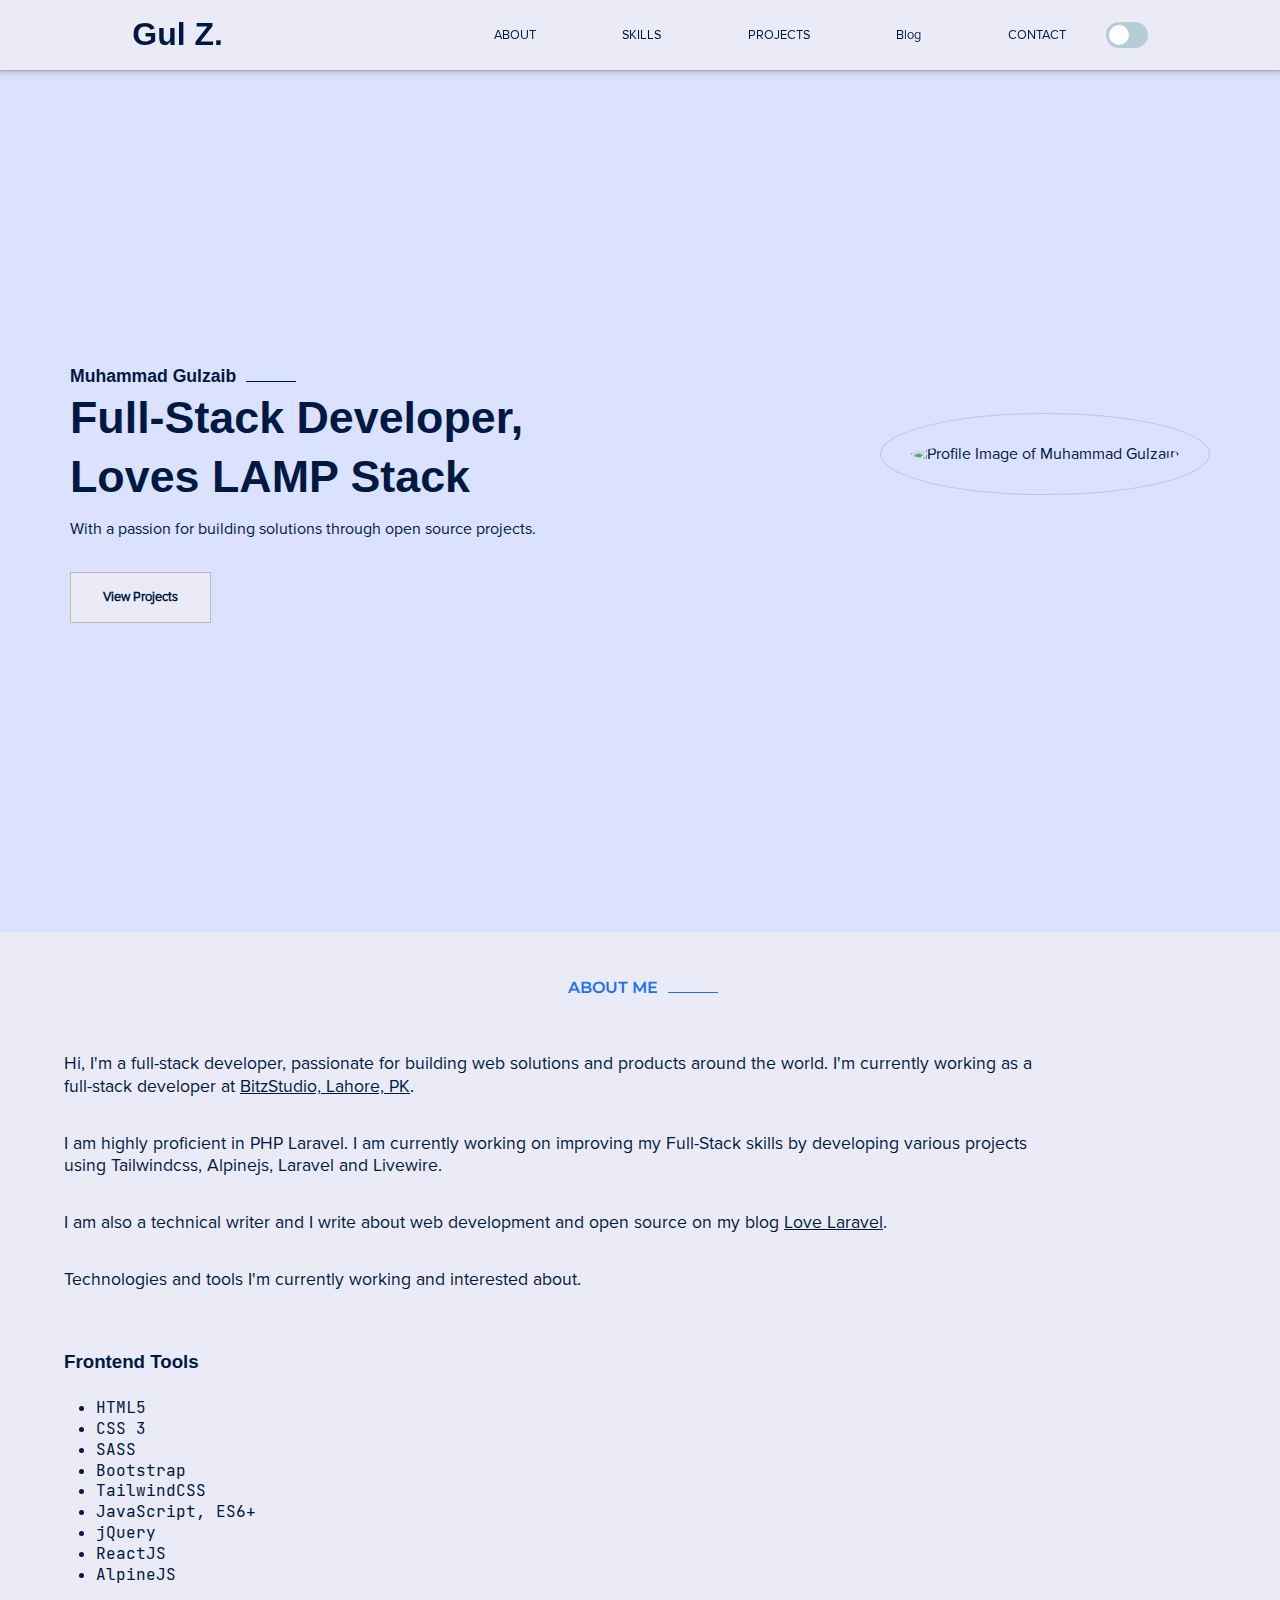
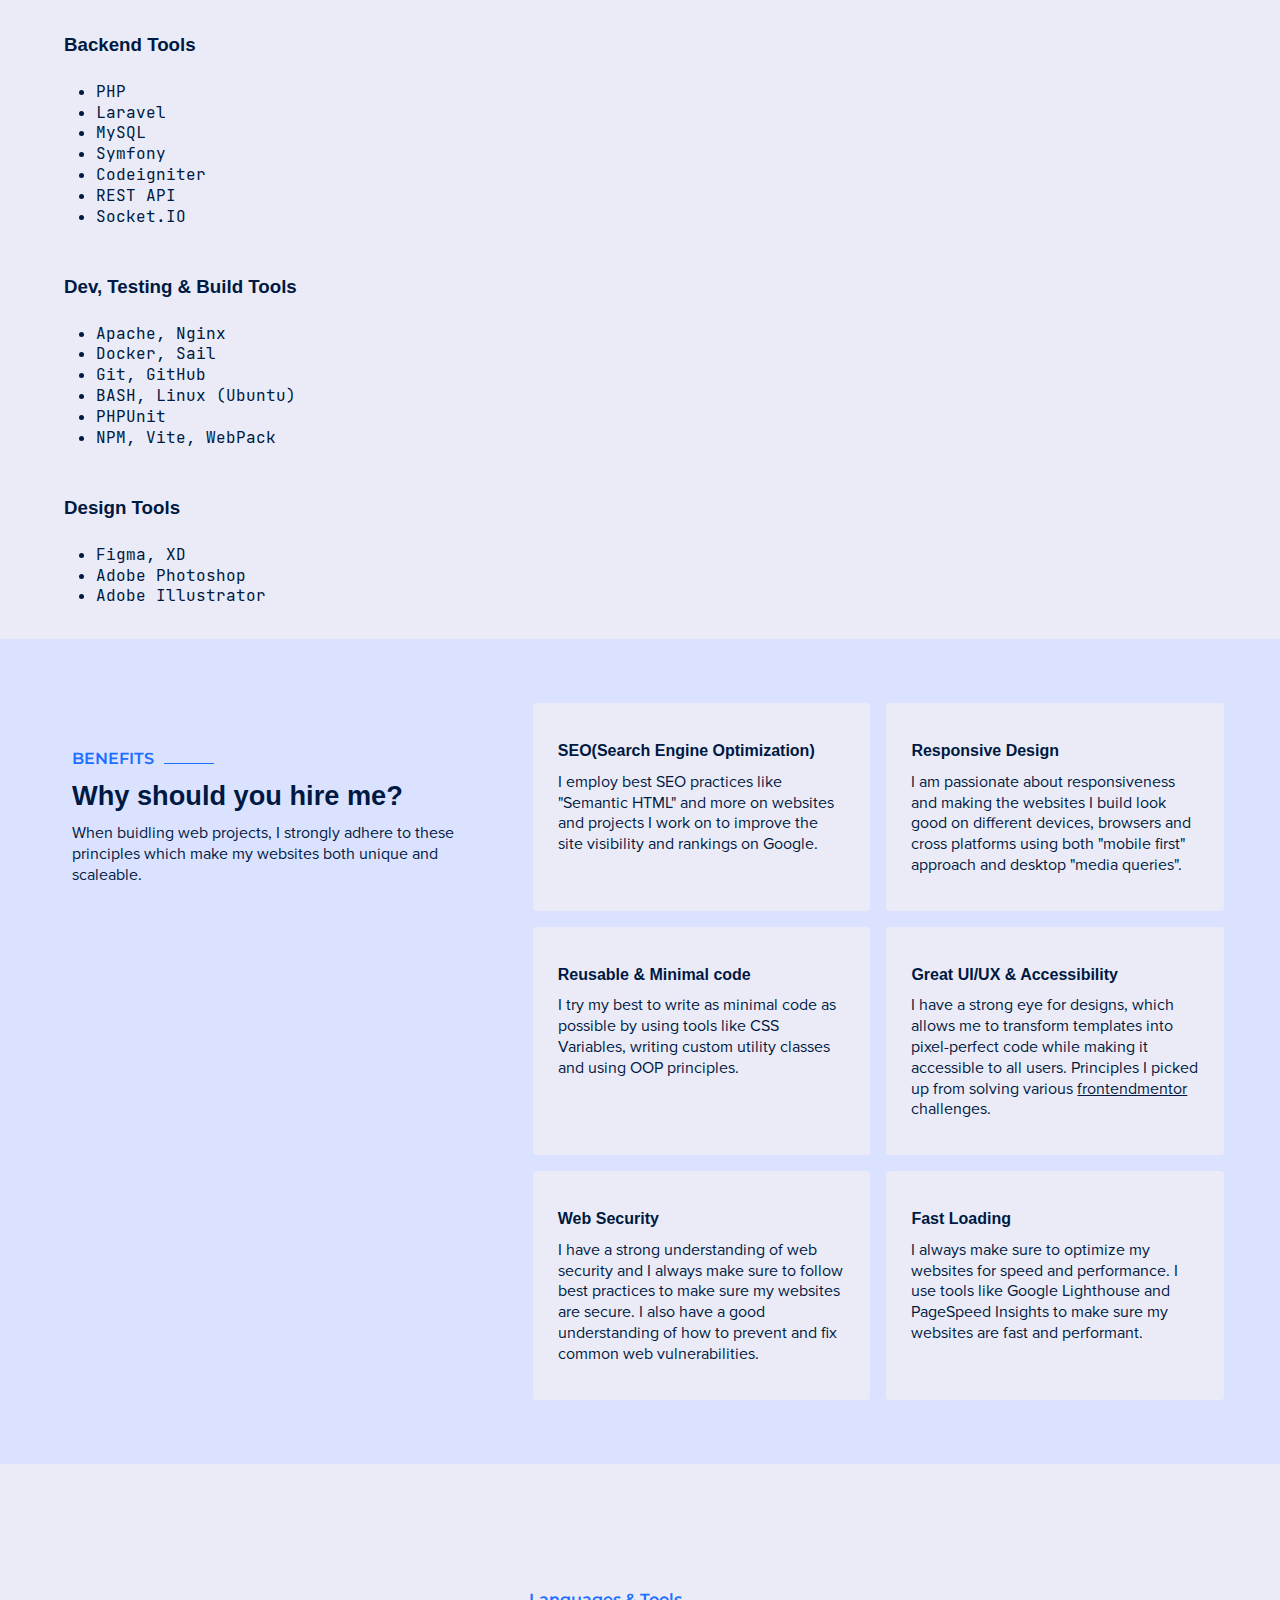
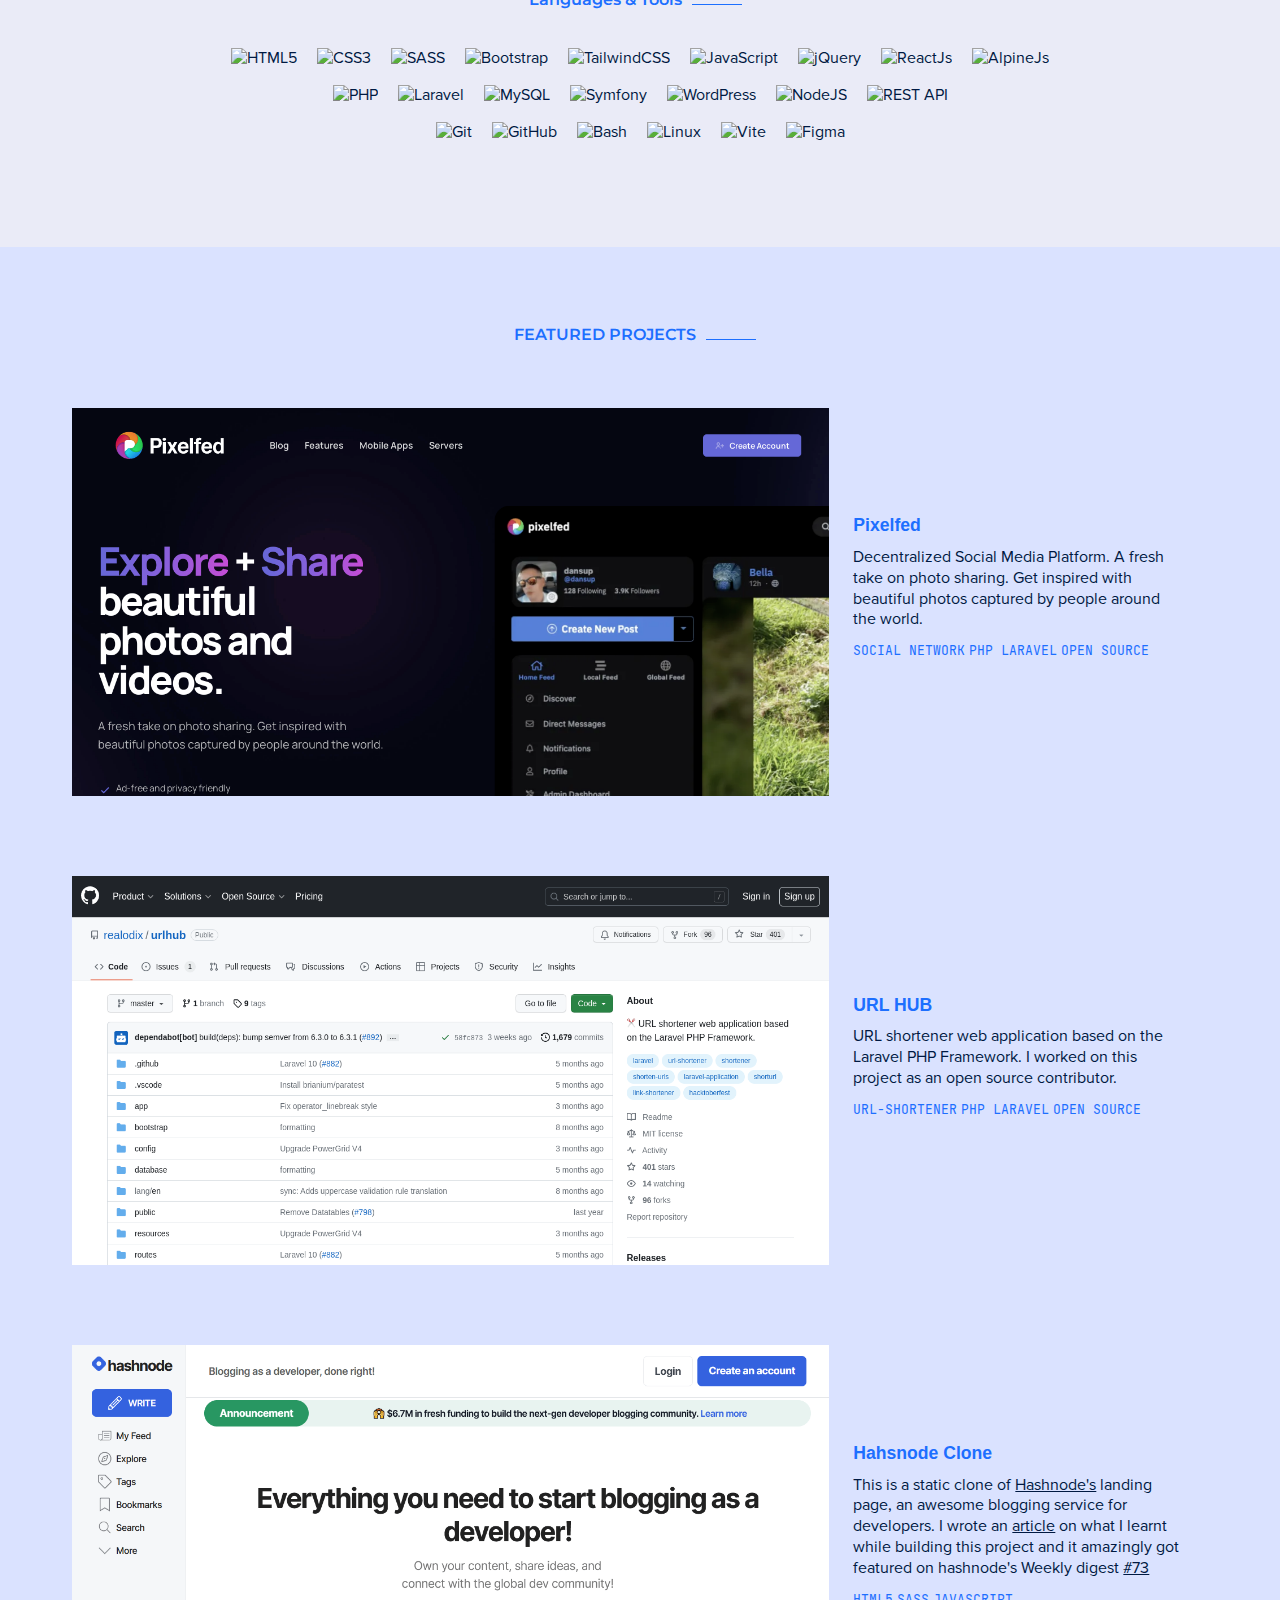
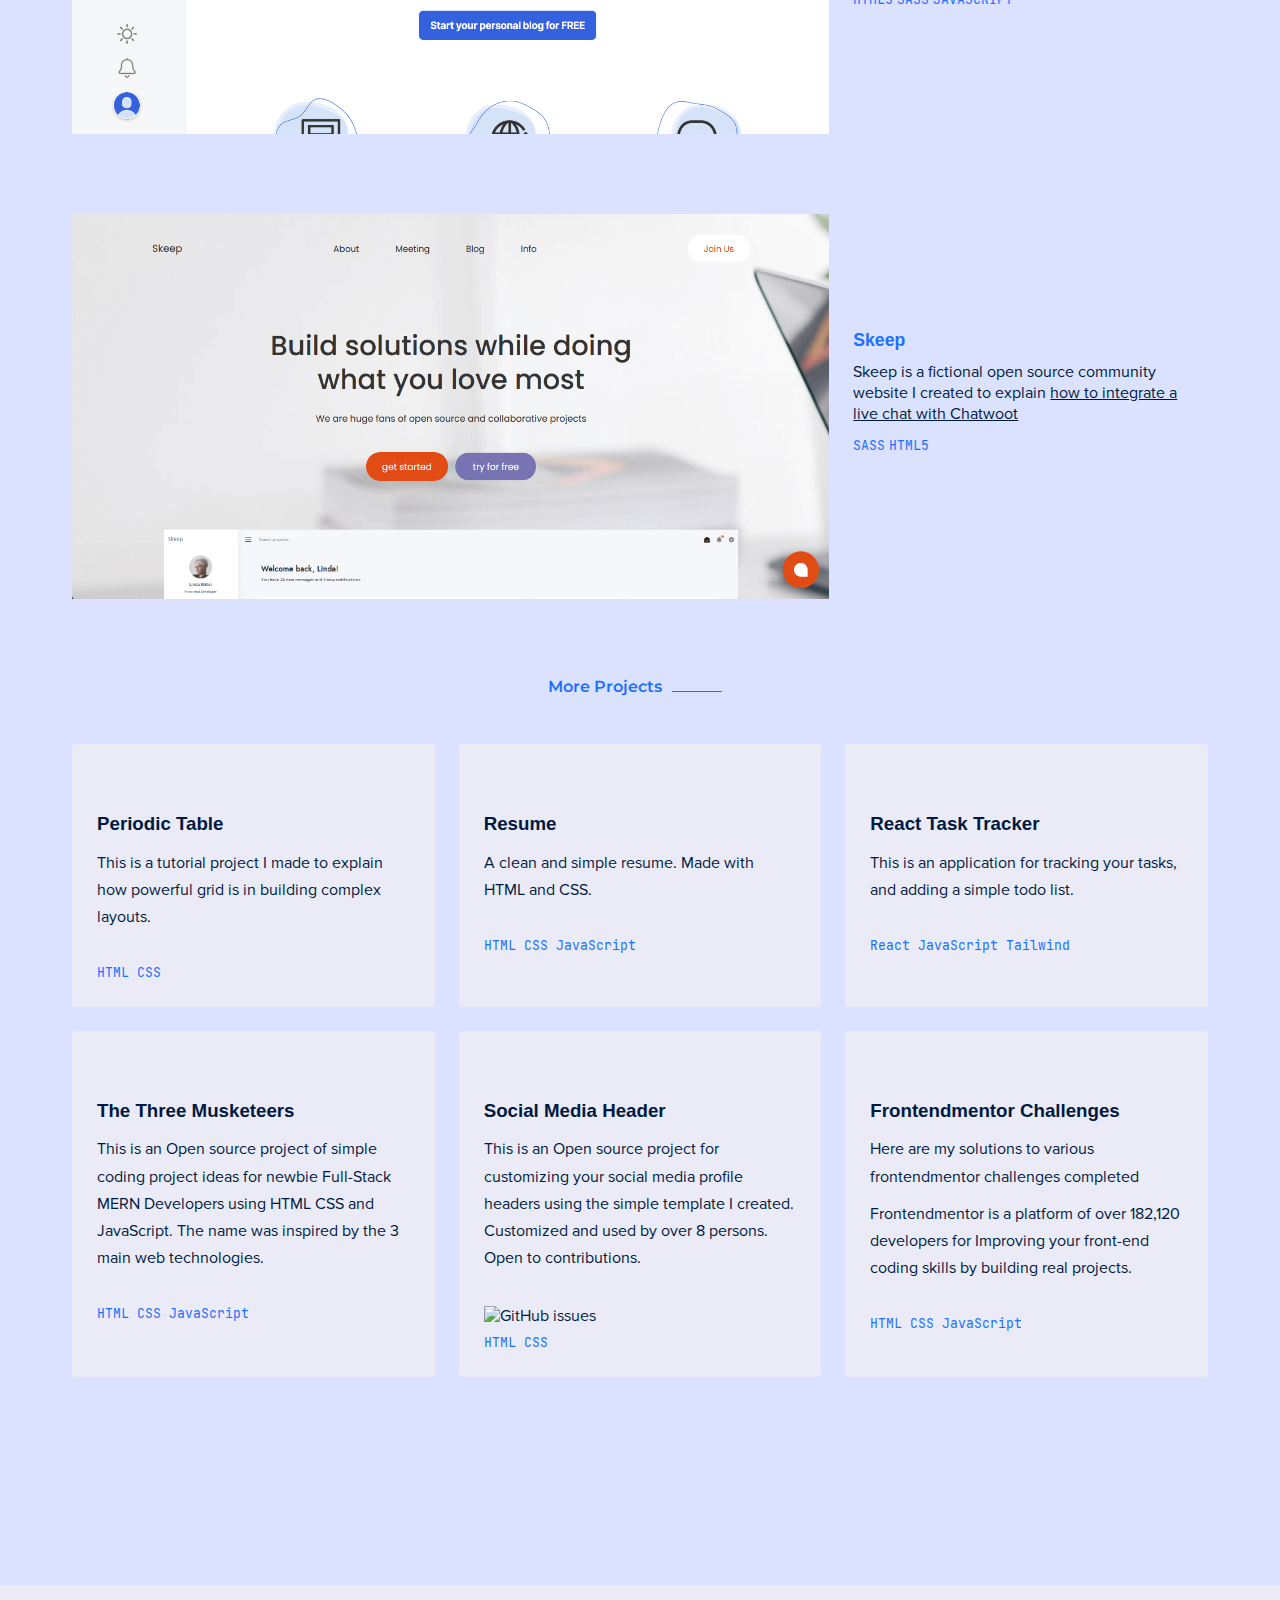
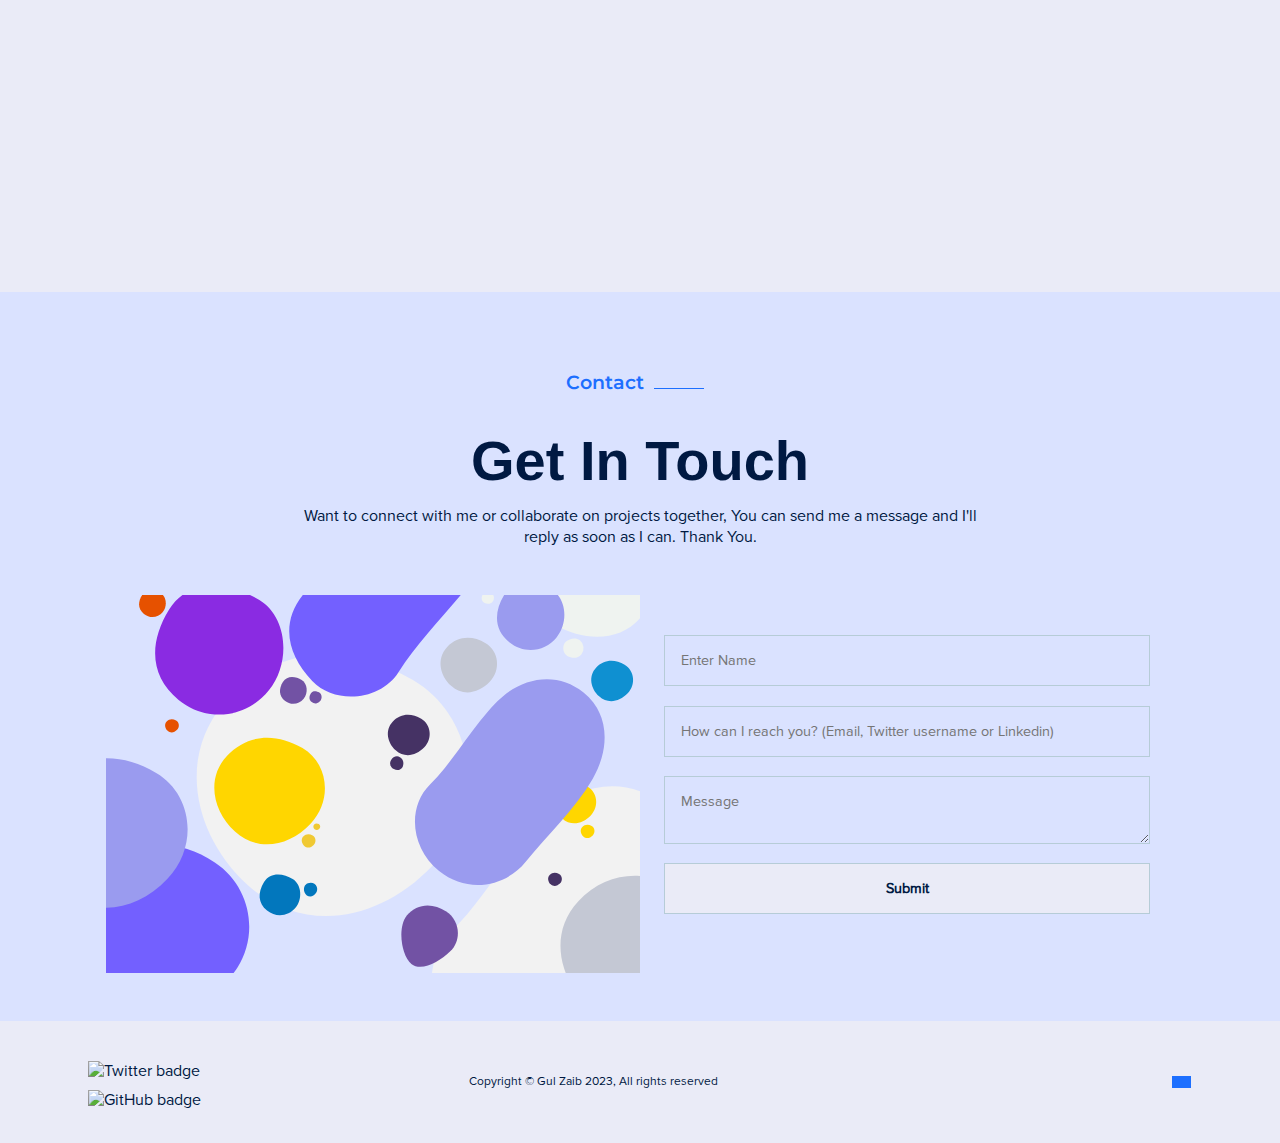
==== commit 7c8e42ae: ":sparkles: Update Portfolio from MERN to LAMP" ====
--- a/index.html
+++ b/index.html
@@ -5,7 +5,7 @@
   <meta charset="UTF-8" />
   <meta name="viewport" content="width=device-width, initial-scale=1.0" />
   <meta name="description"
-    content="Gulzaib is a Full-Stack MERN Developer and technical writer based in Pakistan, who is passionate about building web solutions and products around open source communities" />
+    content="Gulzaib is a Full-Stack Website Developer and technical writer based in Pakistan, who is passionate about building web solutions and products around open source communities" />
   <meta name="keywords" content="Full-Stack MERN Developer, Open Source, CommunityPro, Gulzaib" />
   <meta http-equiv="X-UA Compatible" content="ie=edge" />
   <meta name="google-site-verification" content="IzcWMgn5Qjf-LCtA337KTGjivsf9bmod_1pZ-jxYQh8" />
@@ -108,20 +108,18 @@
 
     <section class="content container">
       <div class="content-text">
-        <h1>Gul Z.<span class="underline"></span></h1>
+        <h1>Muhammad Gulzaib<span class="underline"></span></h1>
         <h2 class="text-secondary">Full-Stack Developer,</h2>
-        <h2 class="text-secondary">Loves MERN Stack</h2>
+        <h2 class="text-secondary">Loves LAMP Stack</h2>
         <!-- <h2 class="text-secondary"></h2> -->
         <p>
           With a passion for building solutions through open source projects.
         </p>
-        <a href="https://drive.google.com/file/d/1XvSvQgdi5CW09Nh_HHC8MeIKZRpHULTK/view?usp=sharing" class="btn"
-          target="_blank">View
-          Resume</a>
+        <a href="#projects" class="btn">View Projects</a>
       </div>
       <div class="content-image">
         <div class="overlay-icons"></div>
-        <img src="https://avatars.githubusercontent.com/u/92777653?v=4" alt="Profile Image of Gul Zaib" />
+        <img src="https://avatars.githubusercontent.com/u/92777653?v=4" alt="Profile Image of Muhammad Gulzaib" />
       </div>
     </section>
   </header>
@@ -134,23 +132,22 @@
         </h2>
 
         <p>
-          I'm a full-stack developer living in Pakistan, I'm passionate about building web solutions and products around
-          open source communities. I'm currently working as a full-stack developer at <a
-            href="https://github.com/open-source-web" target="_blank">Open Source Web</a>.
+          Hi, I'm a full-stack developer, passionate for building web solutions and products around the world.
+          I'm currently working as a full-stack developer at <a href="https://bitzstudio.com" target="_blank">BitzStudio, Lahore, PK</a>.
         </p>
 
         <p>
-          I am highly proficient in MERN Stack. I am currently working on improving my
-          Backend skills by developing various projects in NodeJS and ExpressJS.
+          I am highly proficient in PHP Laravel. I am currently working on improving my
+          Full-Stack skills by developing various projects using Tailwindcss, Alpinejs, Laravel and Livewire.
         </p>
 
         <p>
           I am also a technical writer and I write about web development and open source on my blog <a
-            href="https://gulzaib.hashnode.dev/" target="_blank">Gul Zaib's Blog</a>.
+            href="https://gulzaib.hashnode.dev/" target="_blank">Love Laravel</a>.
         </p>
 
         <p>
-          Technologies and tools I'm currently exploring and interested about.
+          Technologies and tools I'm currently working and interested about.
         </p>
 
         <h3 class="mt-3">Frontend Tools</h3>
@@ -163,44 +160,42 @@
           <li>JavaScript, ES6+</li>
           <li>jQuery</li>
           <li>ReactJS</li>
-          <li>Redux</li>
-          <li>Jamstack</li>
+          <li>AlpineJS</li>
         </ul>
 
         <h3 class="mt-3">Backend Tools</h3>
         <ul class="language">
-          <li>NodeJS</li>
-          <li>ExpressJS</li>
-          <li>MongoDB</li>
-          <li>Firebase</li>
-          <li>NextJS</li>
+          <li>PHP</li>
+          <li>Laravel</li>
+          <li>MySQL</li>
+          <li>Symfony</li>
+          <li>Codeigniter</li>
           <li>REST API</li>
           <li>Socket.IO</li>
-          <li>GraphQL</li>
-          <li>Gatsby</li>
-          <li>Strapi</li>
         </ul>
 
-        <h3 class="mt-3">Dev Tools</h3>
+        <h3 class="mt-3">Dev, Testing & Build Tools</h3>
         <ul class="language">
+          <li>Apache, Nginx</li>
+          <li>Docker, Sail</li>
           <li>Git, GitHub</li>
           <li>BASH, Linux (Ubuntu)</li>
-          <li>Jest, Mocha</li>
+          <li>PHPUnit</li>
+          <li>NPM, Vite, WebPack</li>
         </ul>
 
         <h3 class="mt-3">Design Tools</h3>
         <ul class="language">
-          <li>Figma</li>
+          <li>Figma, XD</li>
           <li>Adobe Photoshop</li>
           <li>Adobe Illustrator</li>
-          <li>Premiere Pro</li>
         </ul>
       </div>
     </section>
 
     <!-- Skills Section -->
     <section id="skills">
-      <div id="skills" class="container">
+      <div class="container">
         <div class="skills">
           <div class="box-header">
             <h3 class="text-primary head-text">
@@ -291,31 +286,23 @@
           title="JavaScript">
         <img class="icon" src="https://skillicons.dev/icons?i=jquery&theme=dark" alt="jQuery" title="jQuery">
         <img class="icon" src="https://skillicons.dev/icons?i=react&theme=dark" alt="ReactJs" title="ReactJs">
-        <img class="icon" src="https://skillicons.dev/icons?i=redux&theme=dark" alt="Redux" title="Redux">
+        <img class="icon" src="https://skillicons.dev/icons?i=alpinejs&theme=dark" alt="AlpineJs" title="AlpineJs">
         <br />
 
-        <img class="icon" src="https://skillicons.dev/icons?i=nodejs&theme=dark" alt="NodeJS" title="NodeJS">
-        <img class="icon" src="https://skillicons.dev/icons?i=express&theme=dark" alt="ExpressJS" title="ExpressJS">
-        <img class="icon" src="https://skillicons.dev/icons?i=mongodb&theme=dark" alt="MongoDB" title="MongoDB">
-        <img class="icon" src="https://skillicons.dev/icons?i=firebase&theme=dark" alt="Firebase" title="Firebase">
-        <img class="icon" src="https://skillicons.dev/icons?i=nextjs&theme=dark" alt="NextJS" title="NextJS">
+        <img class="icon" src="https://skillicons.dev/icons?i=php&theme=dark" alt="PHP" title="PHP">
+        <img class="icon" src="https://skillicons.dev/icons?i=laravel&theme=dark" alt="Laravel" title="Laravel">
+        <img class="icon" src="https://skillicons.dev/icons?i=mysql&theme=dark" alt="MySQL" title="MySQL">
+        <img class="icon" src="https://skillicons.dev/icons?i=symfony&theme=dark" alt="Symfony" title="Symfony">
+        <img class="icon" src="https://skillicons.dev/icons?i=wordpress&theme=dark" alt="WordPress" title="WordPress">
+        <img class="icon" src="https://skillicons.dev/icons?i=nodejs&theme=dark" alt="NodeJS  " title="NodeJS ">
         <img class="icon" src="https://skillicons.dev/icons?i=fastapi&theme=dark" alt="REST API" title="REST API">
-        <img class="icon" src="https://skillicons.dev/icons?i=graphql&theme=dark" alt="GraphQL" title="GraphQL">
-        <img class="icon" src="https://skillicons.dev/icons?i=gatsby&theme=dark" alt="Gatsby" title="Gatsby">
         <br />
-        <!-- Git, GitHub
-        BASH, Linux (Ubuntu)
-        Jest, Mocha
-        Design Tools
-        Figma
-        Adobe Photoshop
-        Adobe Illustrator
-        Premiere Pro -->
+
         <img class="icon" src="https://skillicons.dev/icons?i=git&theme=dark" alt="Git" title="Git">
         <img class="icon" src="https://skillicons.dev/icons?i=github&theme=dark" alt="GitHub" title="GitHub">
         <img class="icon" src="https://skillicons.dev/icons?i=bash&theme=dark" alt="Bash" title="Bash">
         <img class="icon" src="https://skillicons.dev/icons?i=linux&theme=dark" alt="Linux" title="Linux">
-        <img class="icon" src="https://skillicons.dev/icons?i=jest&theme=dark" alt="Jest" title="Jest">
+        <img class="icon" src="https://skillicons.dev/icons?i=vite&theme=dark" alt="Vite" title="Vite">
         <img class="icon" src="https://skillicons.dev/icons?i=figma&theme=dark" alt="Figma" title="Figma">
       </div>
     </section>
@@ -327,11 +314,68 @@
       </h2>
 
       <div id="project-full">
+
+        <!-- Project: Pixelfed -->
+        <article class="project-content">
+          <div class="project-image project-image-one">
+            <img src="./img/projects/pixelfed-org.png" alt="Pixelfed ORG" />
+            <a class="btn btn-one" href="https://pixelfed.org/" target="_blank">Preview Link</a>
+          </div>
+
+          <div class="card-content">
+            <h2>Pixelfed</h2>
+            <p>
+              Decentralized Social Media Platform.
+              A fresh take on photo sharing. Get inspired with beautiful photos captured by people around the world.
+            </p>
+            <div class="project-info">
+              <div class="stack">
+                <small class="language">Social Network</small>
+                <small class="language">PHP Laravel</small>
+                <small class="language">Open Source</small>
+              </div>
+
+              <div class="project-links">
+                <a href="https://github.com/pixelfed/pixelfed" target="_blank"><i class="fab fa-github"></i></a>
+                <a href="https://pixelfed.org/" target="_blank"><i
+                        class="fas fa-external-link-alt"></i></a>
+              </div>
+            </div>
+          </div>
+        </article>
+
+        <!-- Project: URL Hub -->
+        <article class="project-content">
+          <div class="project-image project-image-one">
+            <img src="./img/projects/urlhub.png" alt="URL HUB" />
+            <a class="btn btn-one" href="https://github.com/realodix/urlhub" target="_blank">Source Code</a>
+          </div>
+
+          <div class="card-content">
+            <h2>URL HUB</h2>
+            <p>
+              URL shortener web application based on the Laravel PHP Framework.
+              I worked on this project as an open source contributor.
+            </p>
+            <div class="project-info">
+              <div class="stack">
+                <small class="language">URL-Shortener</small>
+                <small class="language">PHP Laravel</small>
+                <small class="language">Open Source</small>
+              </div>
+
+              <div class="project-links">
+                <a href="https://github.com/realodix/urlhub" target="_blank"><i class="fab fa-github"></i></a>
+              </div>
+            </div>
+          </div>
+        </article>
+
         <!-- Page 1 -->
         <article class="project-content">
           <div class="project-image project-image-one">
             <img src="./img/projects/hashnodeclonepng.png" alt="Hashnode Clone" />
-            <a class="btn btn-one" href="https://hashnode-clone-sass.netlify.app/" target="_blank">Preview Link</a>
+            <a class="btn btn-one" href="https://hashnode-layout.netlify.app/" target="_blank">Preview Link</a>
           </div>
 
           <div class="card-content">
@@ -351,53 +395,19 @@
               </div>
 
               <div class="project-links">
-                <a href="https://github.com/Evavic44/hashnode-clone" target="_blank"><i class="fab fa-github"></i></a>
-                <a href="https://hashnode-clone-sass.netlify.app/" target="_blank"><i
+                <a href="https://github.com/imgul/hashnode-clone" target="_blank"><i class="fab fa-github"></i></a>
+                <a href="https://hashnode-layout.netlify.app/" target="_blank"><i
                     class="fas fa-external-link-alt"></i></a>
               </div>
             </div>
           </div>
         </article>
 
-
-
-
-        <!-- Page 2 -->
-        <article class="project-content">
-          <div class="project-image project-image-one">
-            <img src="./img/projects/transformedminds.png" alt="Transformed minds project" />
-            <a class="btn btn-two" href="https://transformedminds.netlify.app/" target="_blank">Preview Link</a>
-          </div>
-
-          <div class="card-content">
-            <h2>Transformed Minds</h2>
-            <p>
-              Transformed minds is an initiative aimed at helping individuals
-              struggling with addictions of any kind overcome them. This is a
-              volunteer project with over 40+ form entries
-            </p>
-            <div class="project-info">
-              <div class="stack">
-                <small class="language">HTML5</small>
-                <small class="language">CSS3</small>
-                <small class="language">JavaScript</small>
-              </div>
-
-              <div class="project-links">
-                <a href="https://github.com/Evavic44/Transformed-Minds" target="_blank"><i
-                    class="fab fa-github"></i></a>
-                <a href="https://transformedminds.netlify.app/" target="_blank"><i
-                    class="fas fa-external-link-alt"></i></a>
-              </div>
-            </div>
-          </div>
-        </article>
-
-        <!-- Page 3 -->
+        <!-- Project 2 -->
         <article class="project-content">
           <div class="project-image project-image-two">
             <img src="./img/projects/skeep.png" alt="skeep project" />
-            <a class="btn btn-three" href="https://skeep.netlify.app/" target="_blank">Preview Link</a>
+            <a class="btn btn-three" href="https://skeep-community.netlify.app/" target="_blank">Preview Link</a>
           </div>
 
           <div class="card-content">
@@ -415,99 +425,12 @@
               </div>
 
               <div class="project-links">
-                <a href="https://github.com/Evavic44/Skeep" target="_blank"><i class="fab fa-github"></i></a>
-                <a href="https://skeep.netlify.app/" target="_blank"><i class="fas fa-external-link-alt"></i></a>
+                <a href="https://github.com/imgul/skeep" target="_blank"><i class="fab fa-github"></i></a>
+                <a href="https://skeep-community.netlify.app/" target="_blank"><i class="fas fa-external-link-alt"></i></a>
               </div>
             </div>
           </div>
         </article>
-
-        <article class="project-content">
-          <div class="project-image project-image-three">
-            <img src="./img/projects/projectamba.png" alt="Amba Project" />
-            <a class="btn btn-four" href="https://www.projectamba.com/" target="_blank">Preview Link</a>
-          </div>
-
-          <div class="card-content">
-            <h2>Project Amba</h2>
-            <p>
-              Projectamba is a project created to reduce the rate at which
-              pregnant women die specifically due to excessive bleeding in
-              childbirth.
-            </p>
-            <div class="project-info">
-              <div class="stack">
-                <small class="language">SASS</small>
-                <small class="language">HTML5</small>
-                <small class="language">JavaScript</small>
-              </div>
-
-              <div class="project-links">
-                <a href="https://github.com/Evavic44/AMBA-WEB" target="_blank"><i class="fab fa-github"></i></a>
-                <a href="https://www.projectamba.com/" target="_blank"><i class="fas fa-external-link-alt"></i></a>
-              </div>
-            </div>
-          </div>
-        </article>
-
-        <article class="project-content">
-          <div class="project-image project-image-four">
-            <img src="./img/projects/hotelzeitaku.png" alt="Hotel Zeitaku Project" />
-            <a class="btn btn-five" href="https://hotelzeitaku.netlify.app/" target="_blank">Preview Link</a>
-          </div>
-
-          <div class="card-content">
-            <h2>Hotel Zeitaku</h2>
-            <p>
-              Hotel Zeitaku is an inspiration website from EdgeLedger project, a finance website from <a
-                href="https://www.traversymedia.com">Brad Traversy's</a> Modern HTML & CSS From The Beginning (Including
-              Sass) course on <a href="https://www.udemy.com/">Udemy</a>.
-            </p>
-            <div class="project-info">
-              <div class="stack">
-                <small class="language">HTML5</small>
-                <small class="language">CSS3</small>
-                <small class="language">JavaScript</small>
-              </div>
-
-              <div class="project-links">
-                <a href="https://github.com/Evavic44/Hotel-Zeitaku" target="_blank"><i class="fab fa-github"></i></a>
-                <a href="https://hotelzeitaku.netlify.app/" target="_blank"><i class="fas fa-external-link-alt"></i></a>
-              </div>
-            </div>
-          </div>
-        </article>
-
-        <article class="project-content">
-          <div class="project-image project-image-five">
-            <img src="./img/projects/windows-10.png" alt="Windows 10 project" />
-            <a class="btn btn-six" href="https://windows-10-start-menu.netlify.app/" target="_blank">Preview Link</a>
-          </div>
-
-          <div class="card-content">
-            <h2>Windows 10 Start Menu</h2>
-            <p>
-              This is a clone of Microsoft's <a
-                href="https://support.microsoft.com/en-us/windows/see-what-s-on-the-start-menu-a8ccb400-ad49-962b-d2b1-93f453785a13">Windows
-                10 start</a> menu. I built this with
-              CSS grid
-            </p>
-            <div class="project-info">
-              <div class="stack">
-                <small class="language">HTML5</small>
-                <small class="language">CSS3</small>
-              </div>
-
-              <div class="project-links">
-                <a href="https://github.com/Evavic44/Windows-10-Start-menu" target="_blank"><i
-                    class="fab fa-github"></i></a>
-                <a href="https://windows-10-start-menu.netlify.app/" target="_blank"><i
-                    class="fas fa-external-link-alt"></i></a>
-              </div>
-            </div>
-          </div>
-        </article>
-      </div>
 
       <!-- Space -->
       <h2 class="head-text">
--- a/css/style.css
+++ b/css/style.css
@@ -281,7 +281,7 @@
   position: absolute;
   top: 50px;
   left: -20px;
-  background-image: url(https://skillicons.dev/icons?i=react&theme=dark);
+  background-image: url(https://skillicons.dev/icons?i=php&theme=dark);
   /* https://skills.thijs.gg/icons?i=java,kotlin,nodejs,figma&theme=light */
   background-repeat: no-repeat;
   width: 60px;
@@ -295,7 +295,7 @@
   position: absolute;
   bottom: -40px;
   right: 28%;
-  background-image: url(https://skillicons.dev/icons?i=express,mongo&theme=dark);
+  background-image: url(https://skillicons.dev/icons?i=mysql,linux&theme=dark);
   background-size: 110px;
   background-repeat: no-repeat;
   width: 120px;
@@ -310,7 +310,7 @@
   right: -30px;
   width: 60px;
   height: 60px;
-  background-image: url(https://skillicons.dev/icons?i=nodejs&theme=dark);
+  background-image: url(https://skillicons.dev/icons?i=laravel&theme=dark);
   background-repeat: no-repeat;
 }
 
@@ -359,7 +359,6 @@
 }
 
 .skills .box-header {
-  align-self: center;
   padding: 1rem;
 }
 
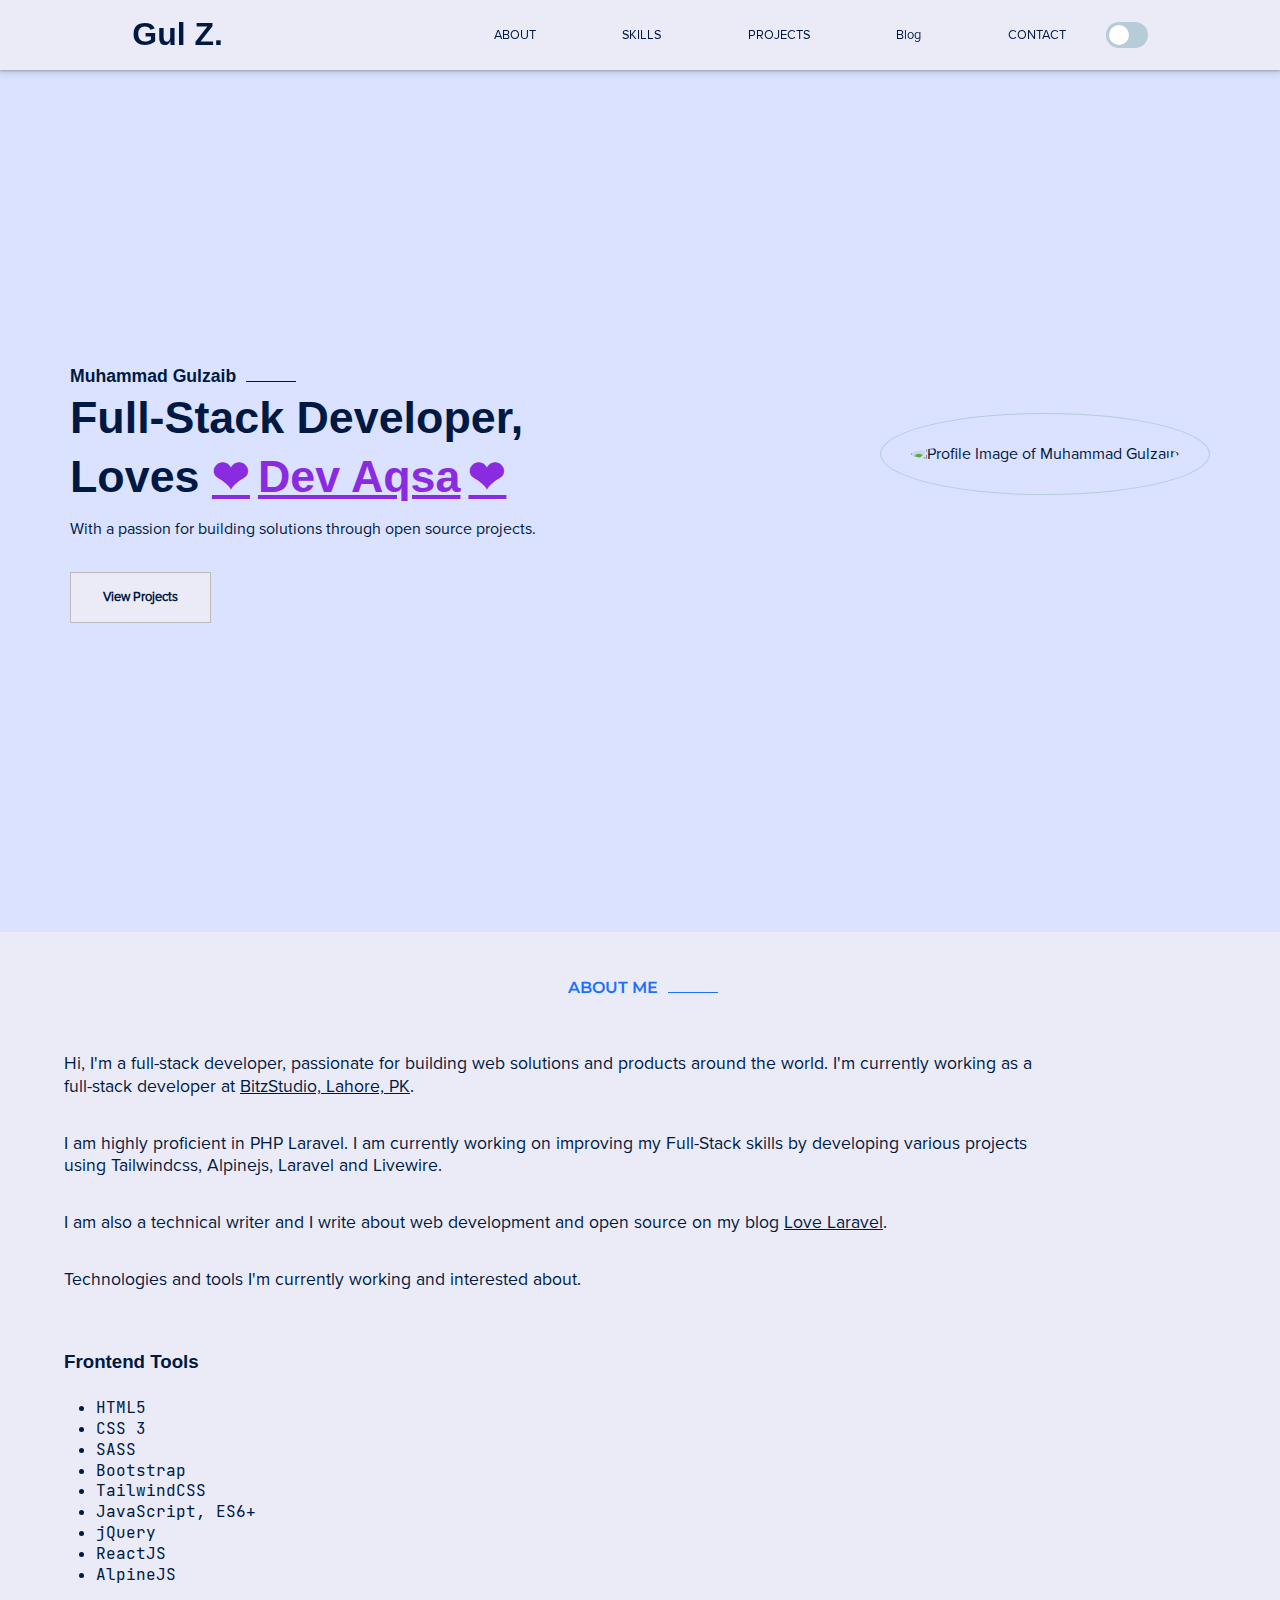
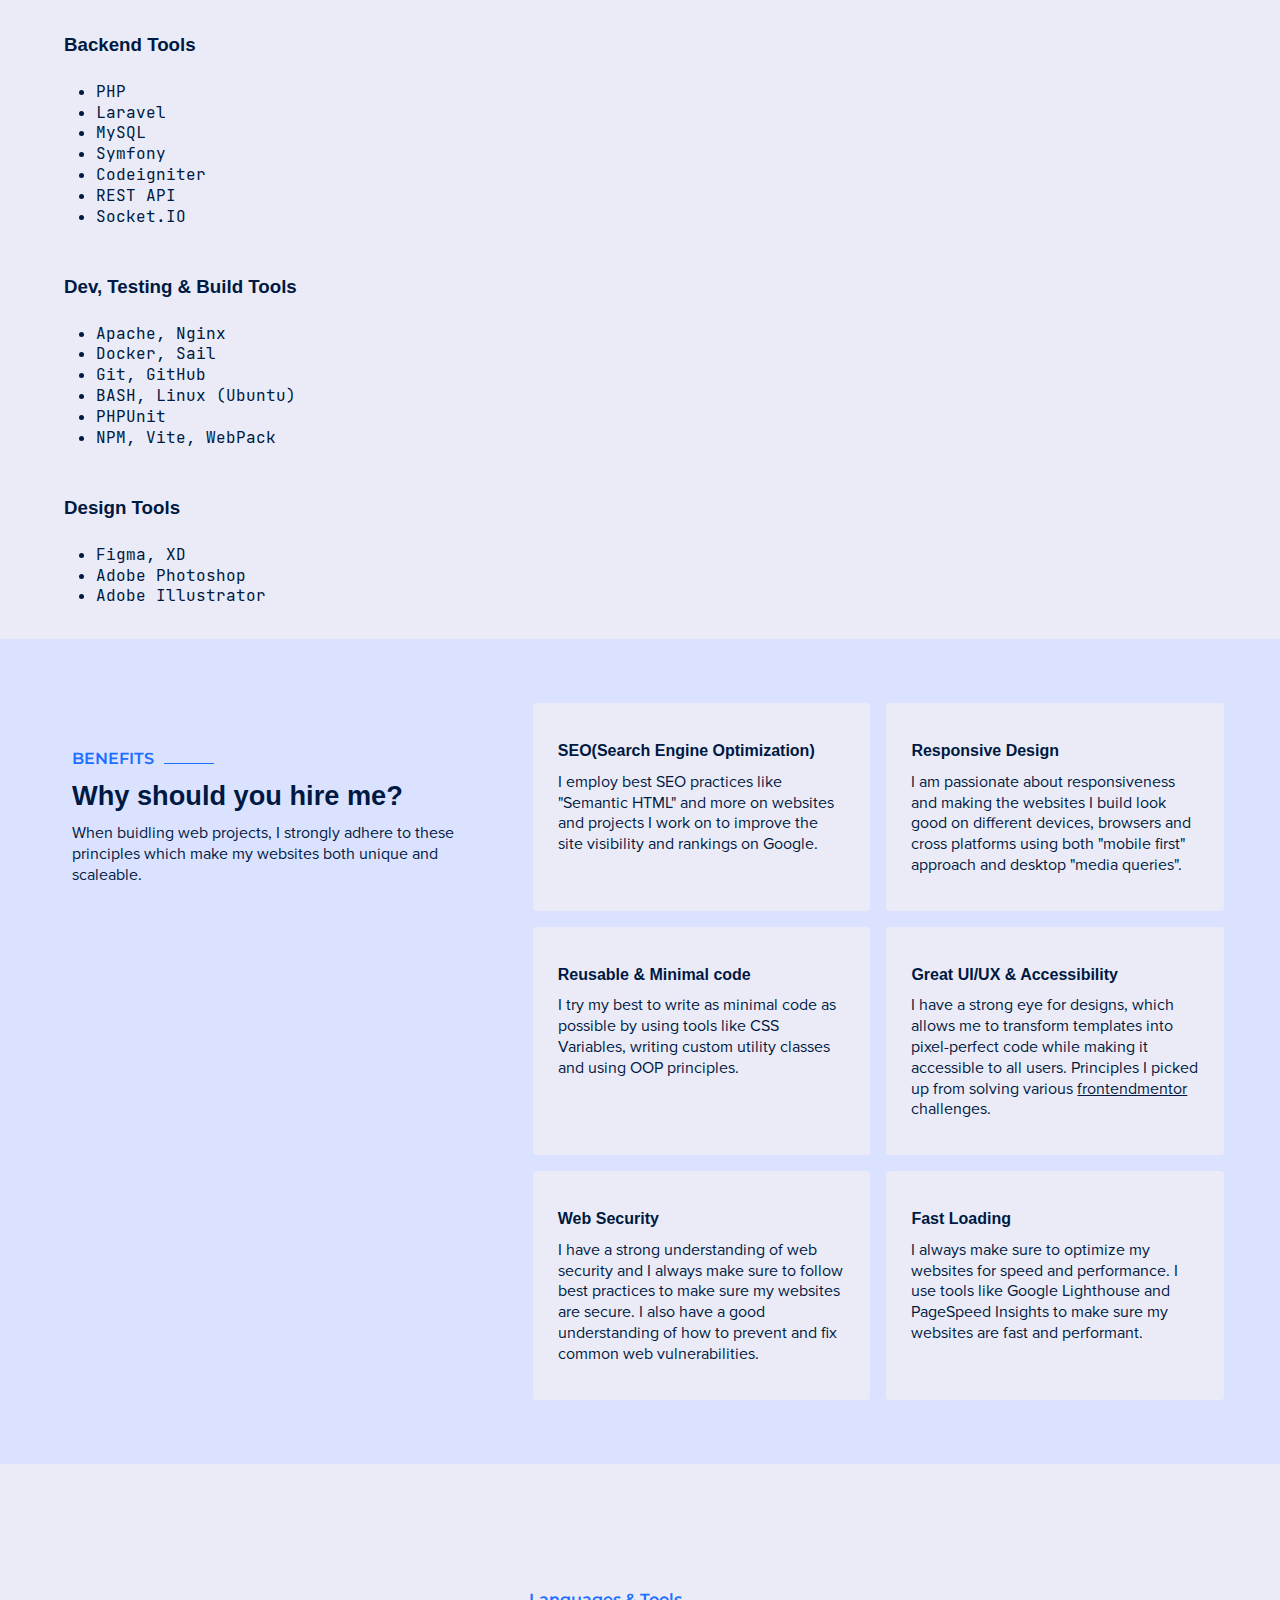
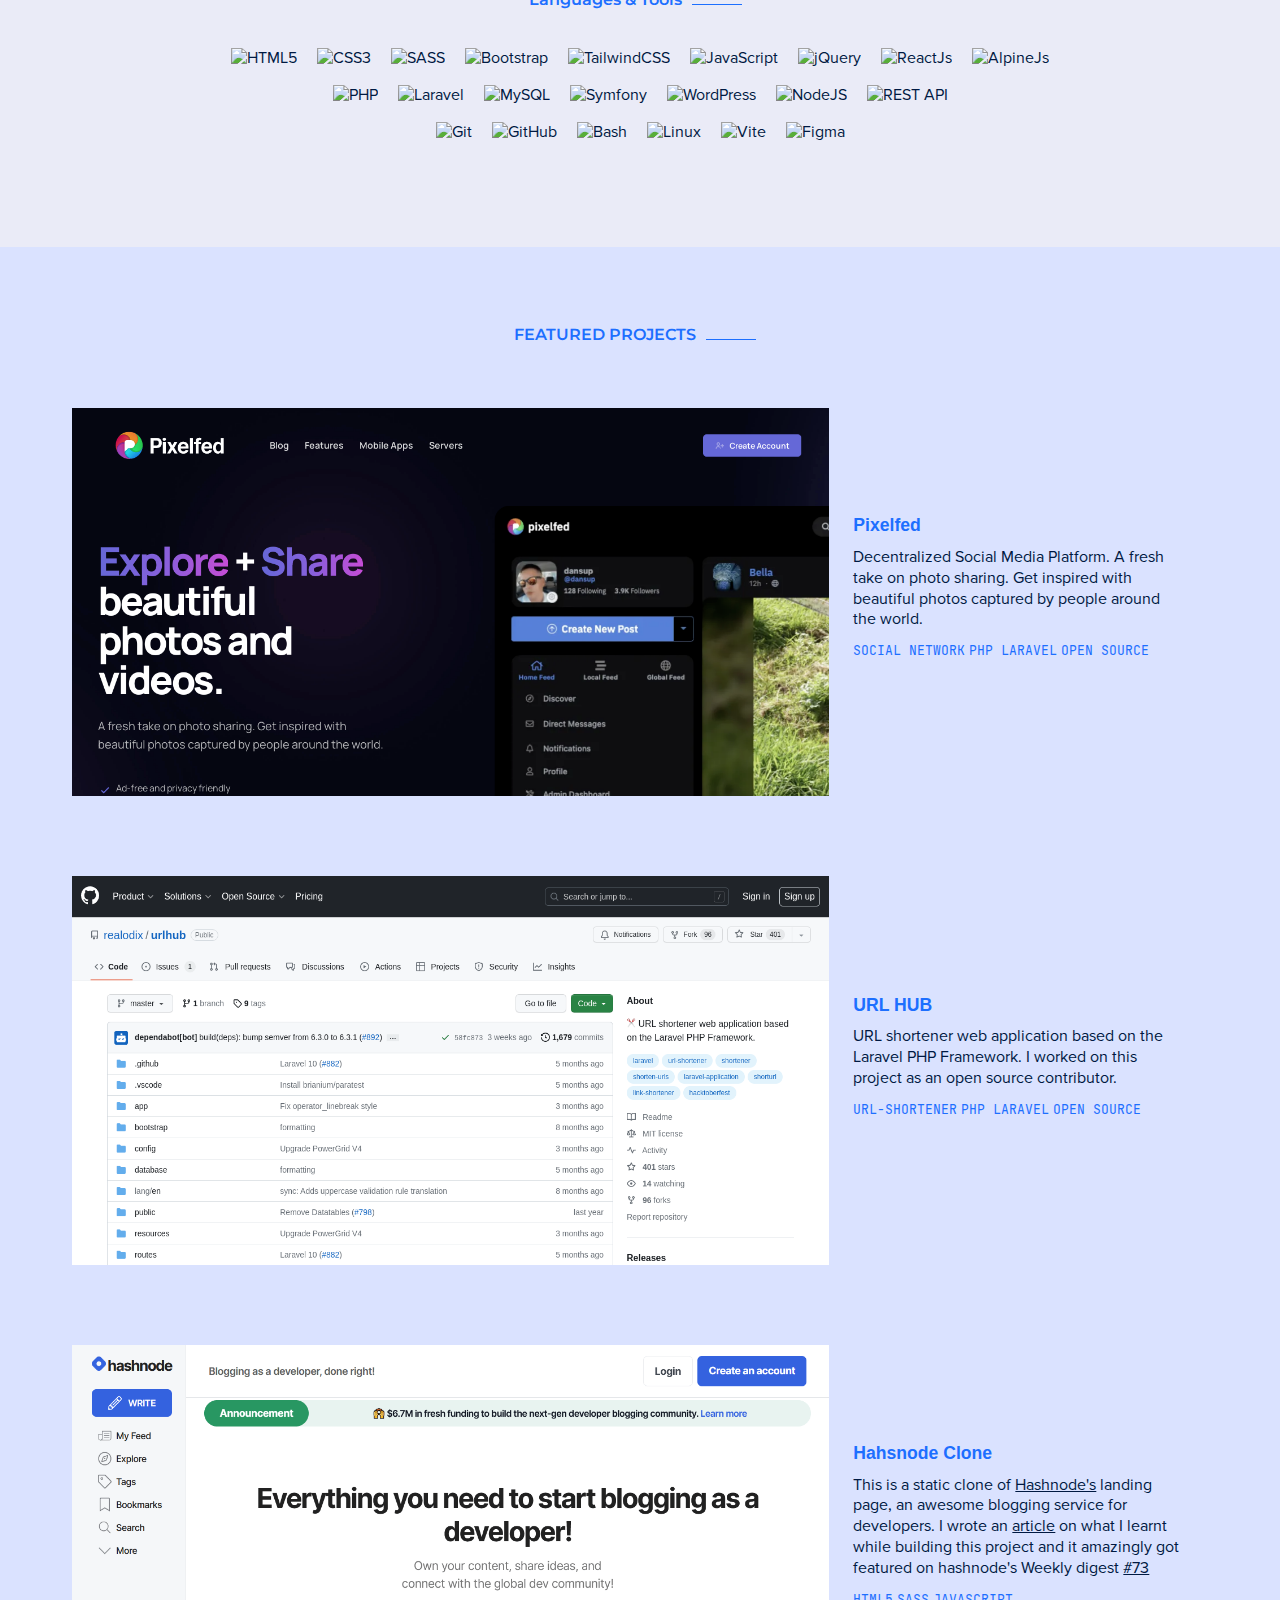
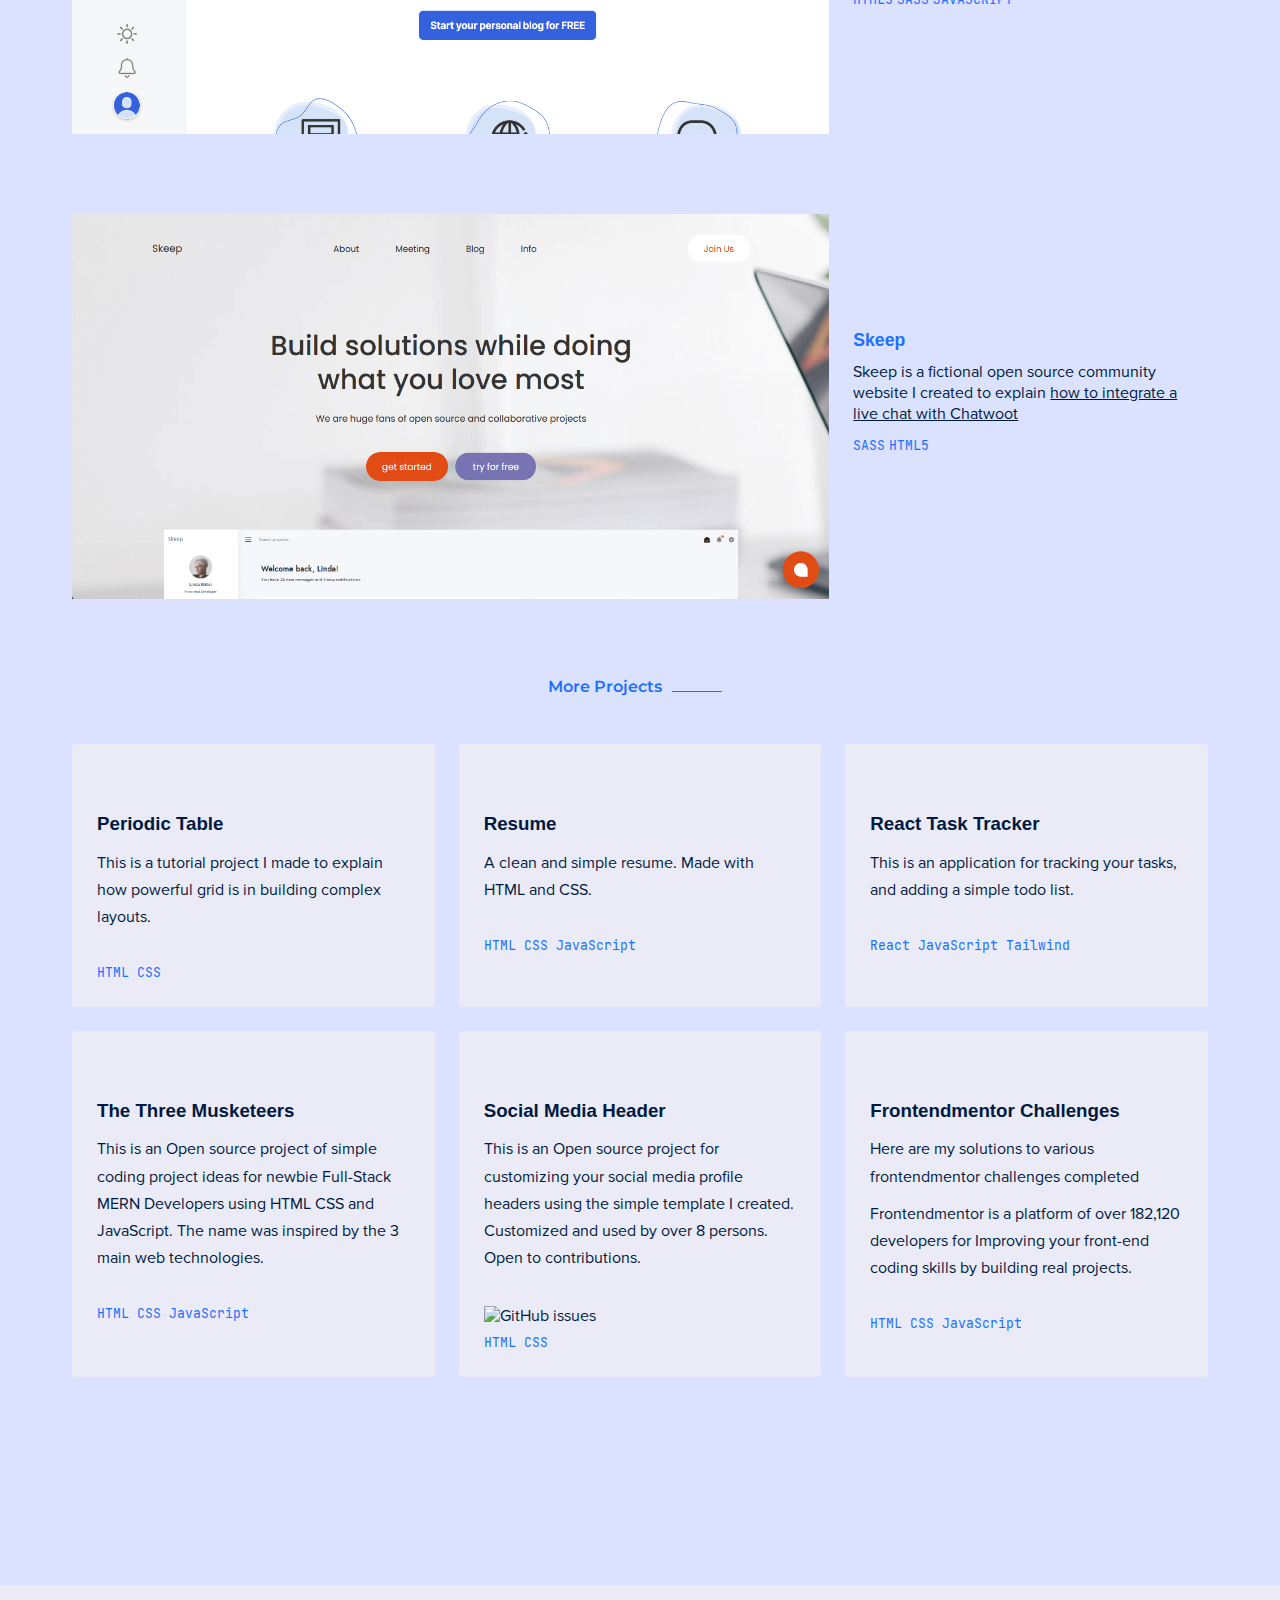
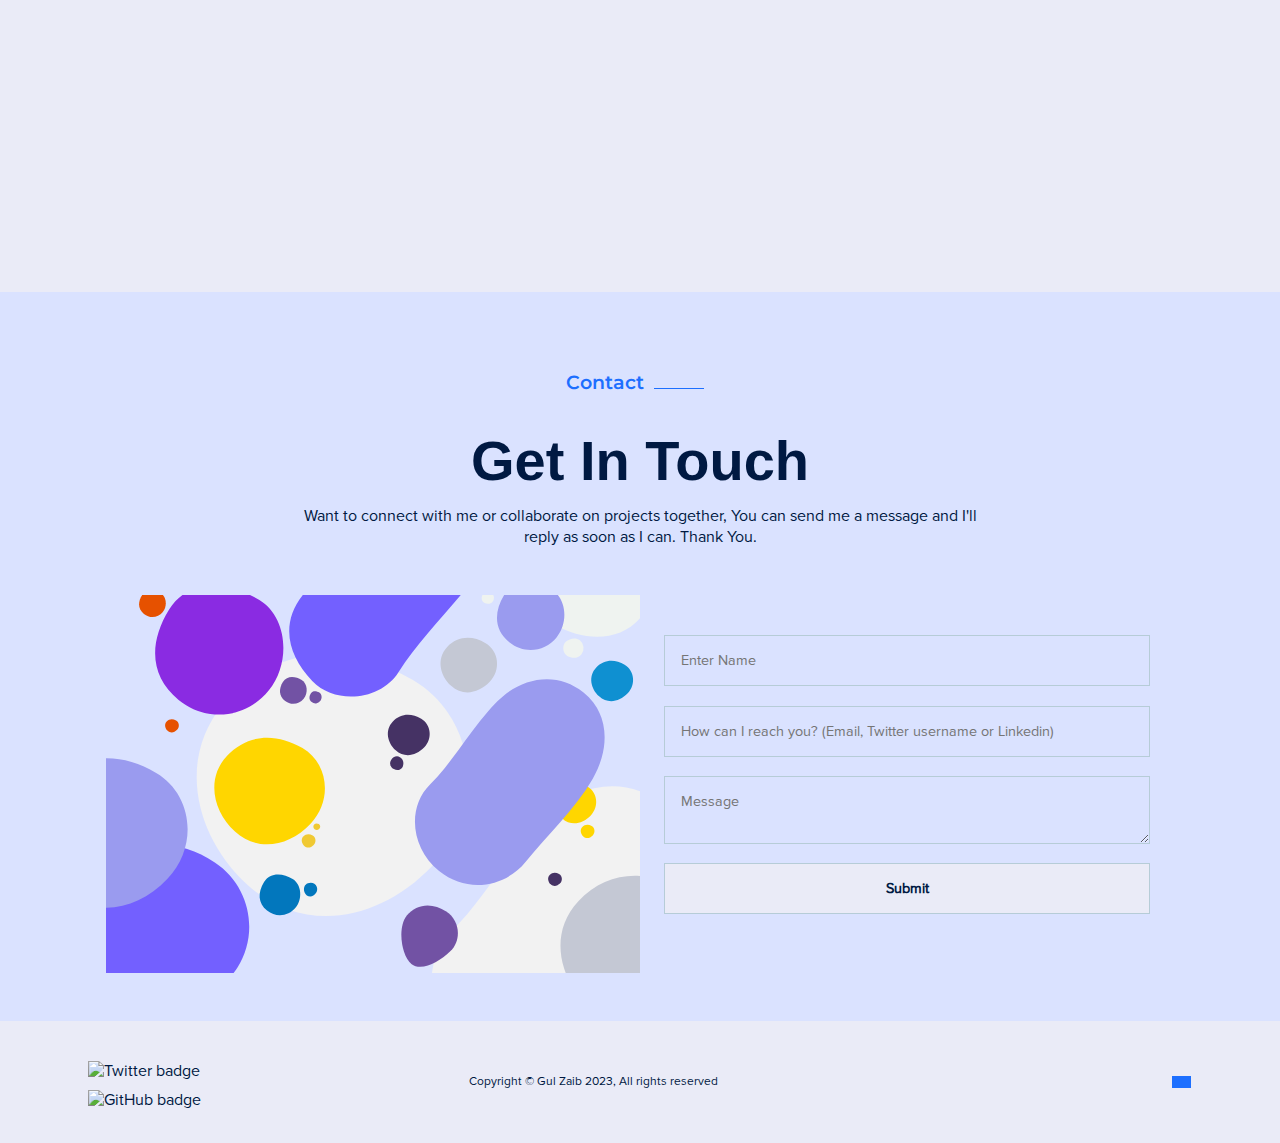
==== commit 089e2662: "add love to the herosection" ====
--- a/index.html
+++ b/index.html
@@ -110,7 +110,7 @@
       <div class="content-text">
         <h1>Muhammad Gulzaib<span class="underline"></span></h1>
         <h2 class="text-secondary">Full-Stack Developer,</h2>
-        <h2 class="text-secondary">Loves LAMP Stack</h2>
+        <h2 class="text-secondary">Loves <a class="my-love" target="_blank" href="https://devaqsa.com/">Dev Aqsa</a></h2>
         <!-- <h2 class="text-secondary"></h2> -->
         <p>
           With a passion for building solutions through open source projects.
--- a/css/style.css
+++ b/css/style.css
@@ -314,6 +314,31 @@
   background-repeat: no-repeat;
 }
 
+
+/* This is my girlfriend's name. Design it in purlple color and apply purlple heart before and after */
+.my-love {
+  text-decoration: underline;
+  color: #8a2be2;
+  font-weight: 800;
+}
+
+.my-love::before {
+  content: "❤";
+  margin-right: 0.5rem;
+}
+
+.my-love::after {
+  content: "❤";
+  margin-left: 0.5rem;
+}
+
+/* on hover my-love, fill its background with purple color and change the text color to white and use smooth transitions */
+.my-love:hover {
+  background-color: #8a2be2;
+  color: #fff;
+  transition: all 0.3s ease-in-out;
+}
+
 /* About */
 #about {
   min-height: 100vh;
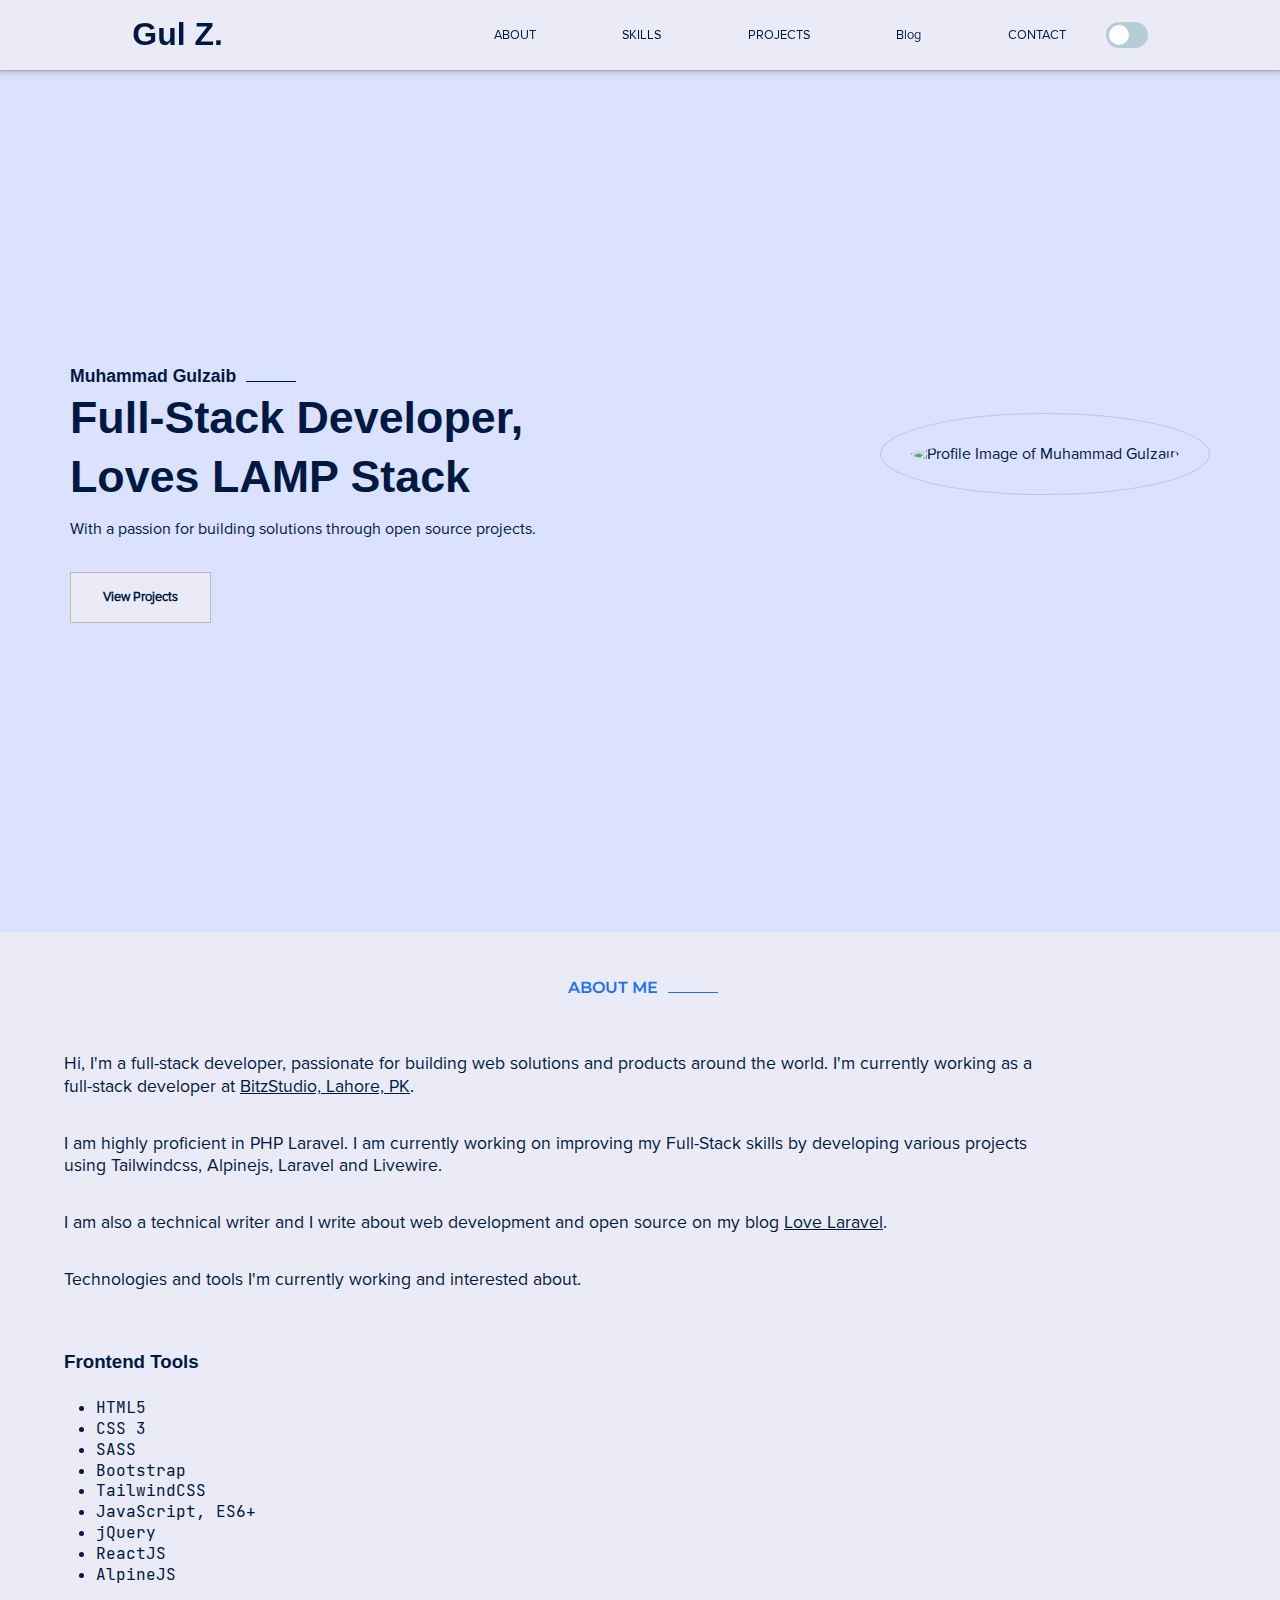
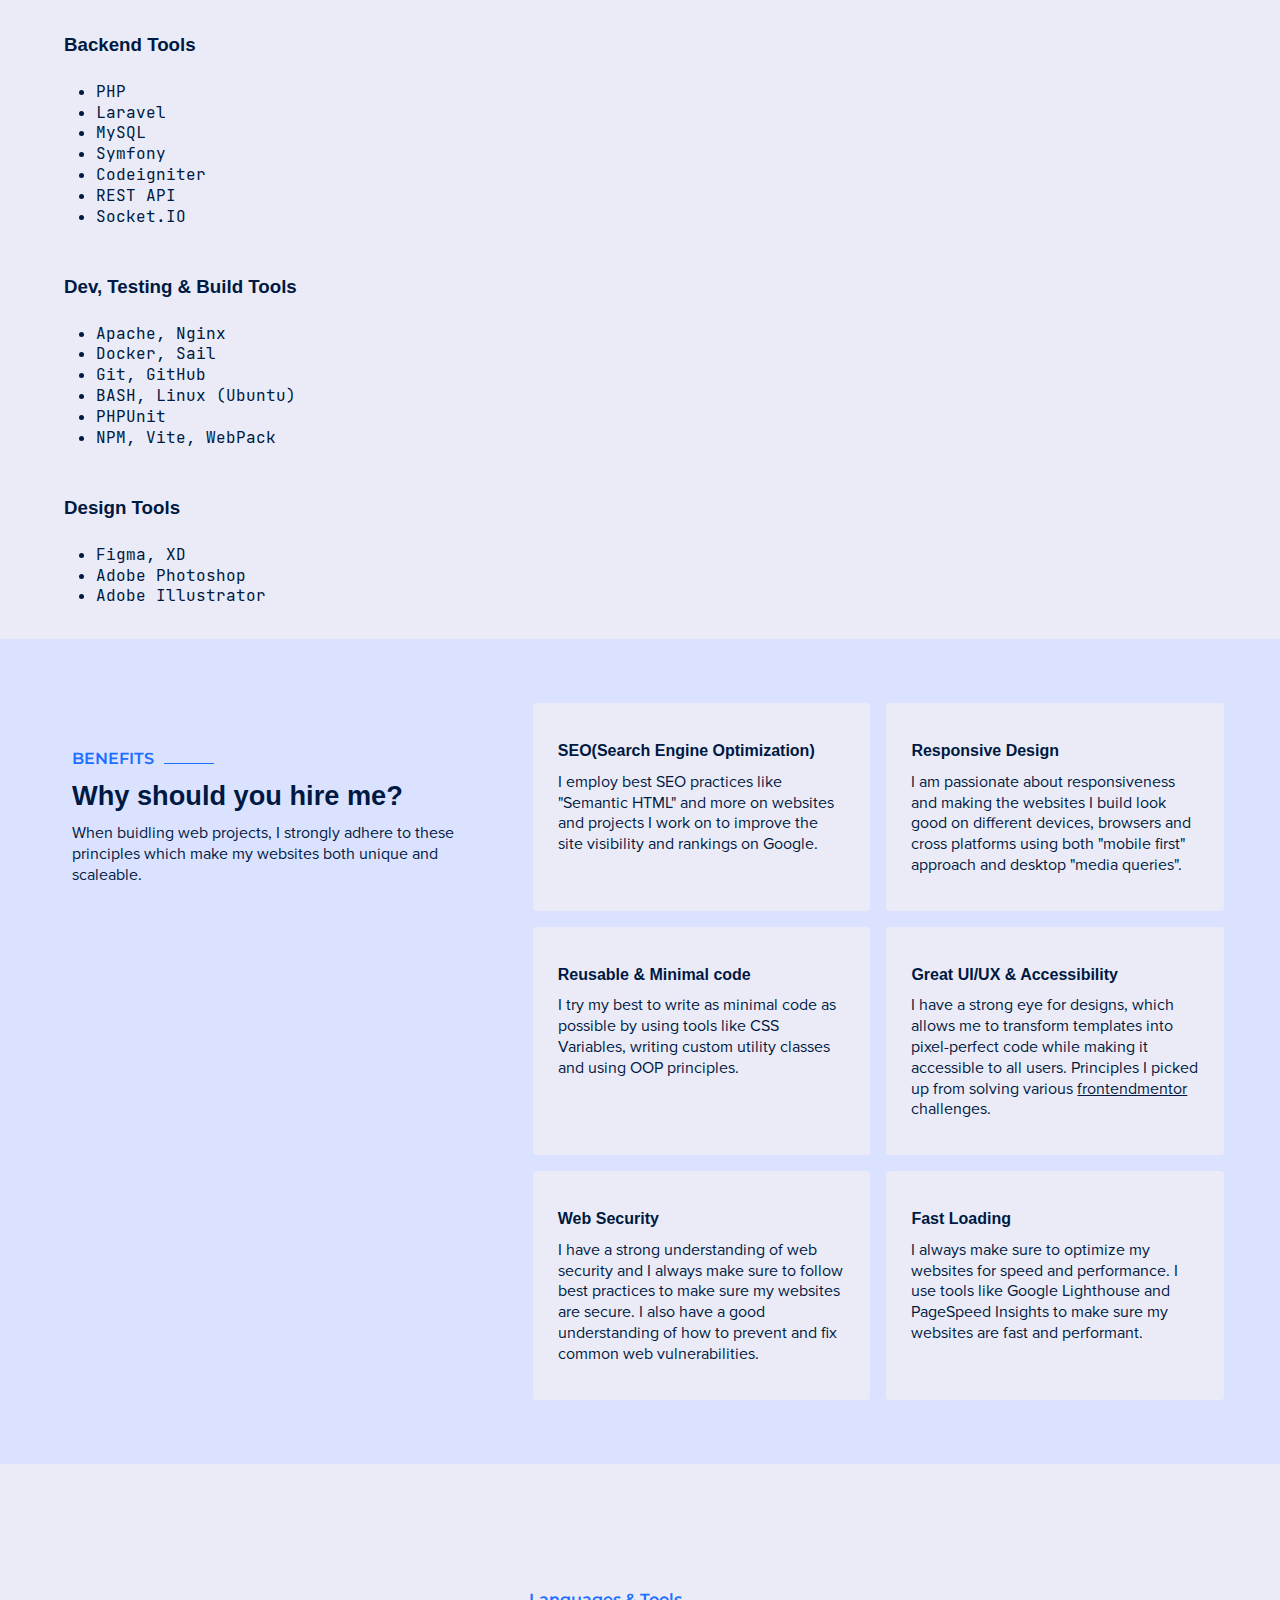
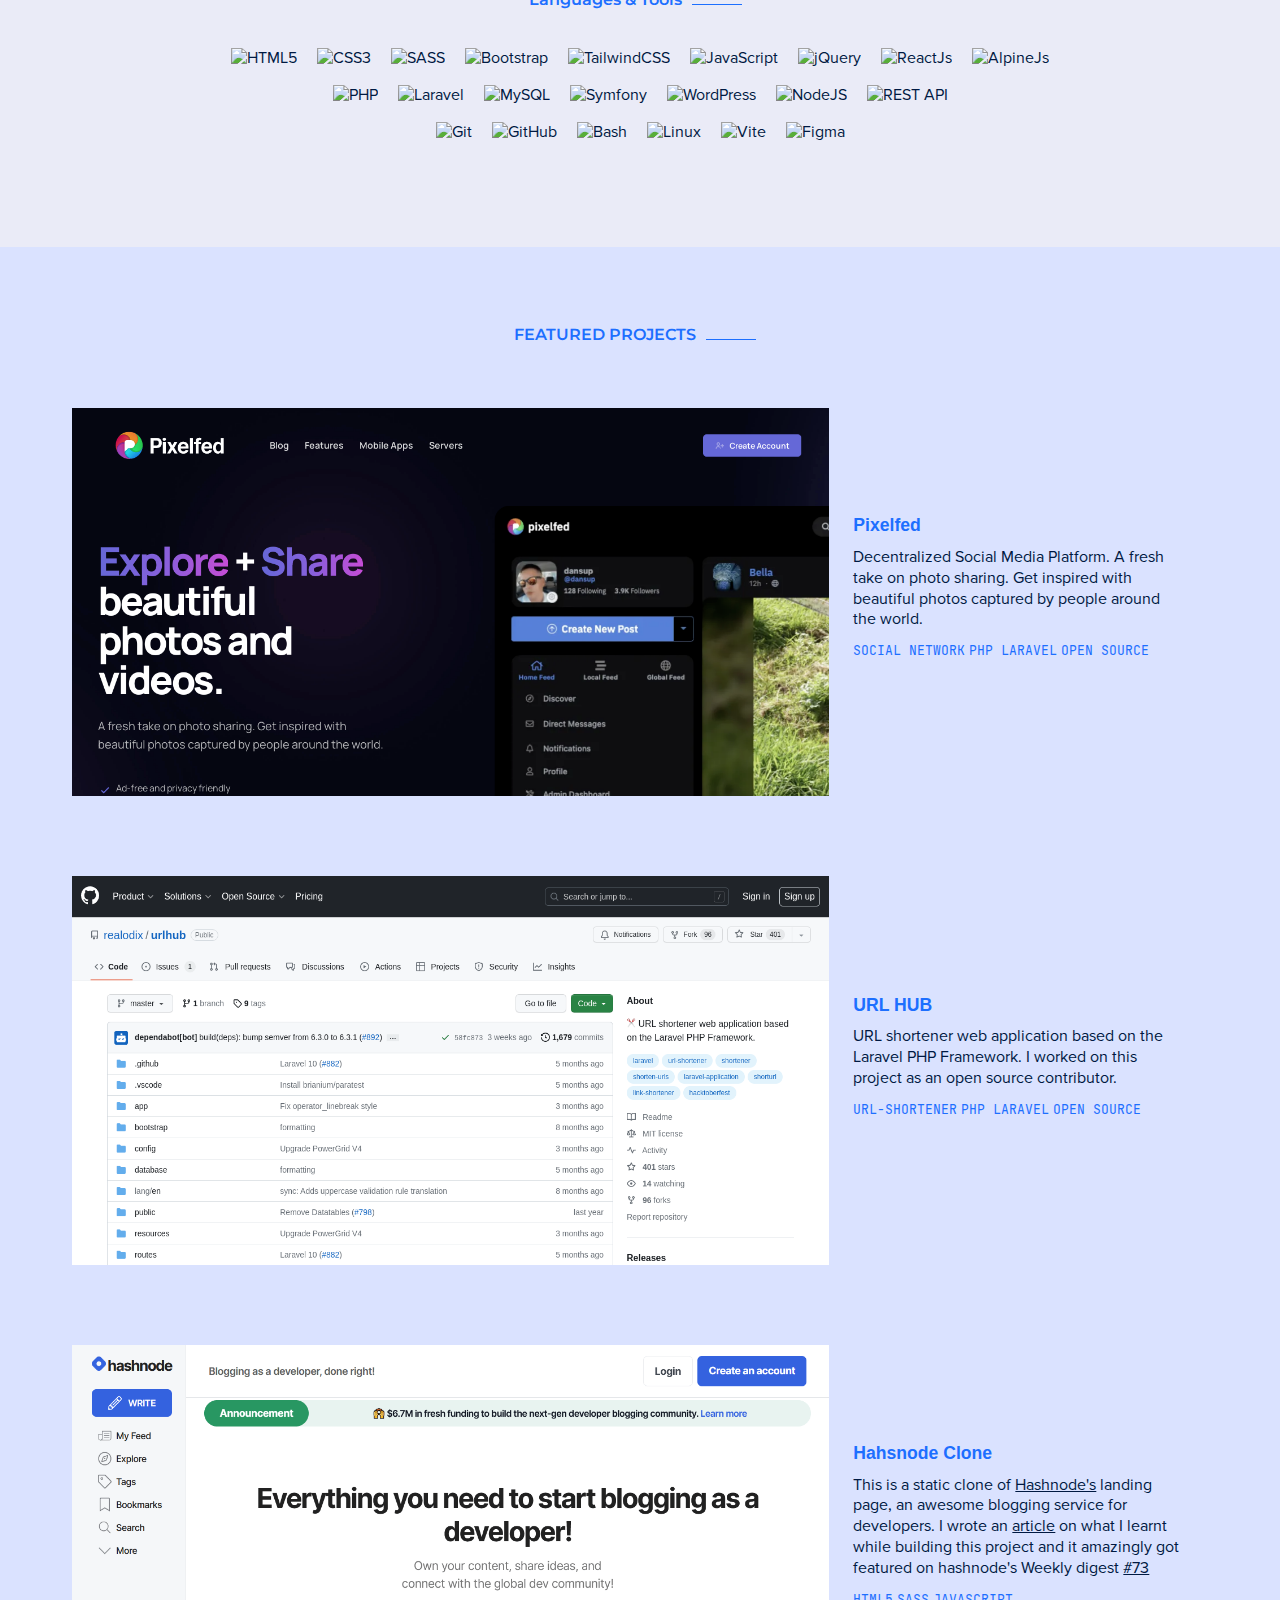
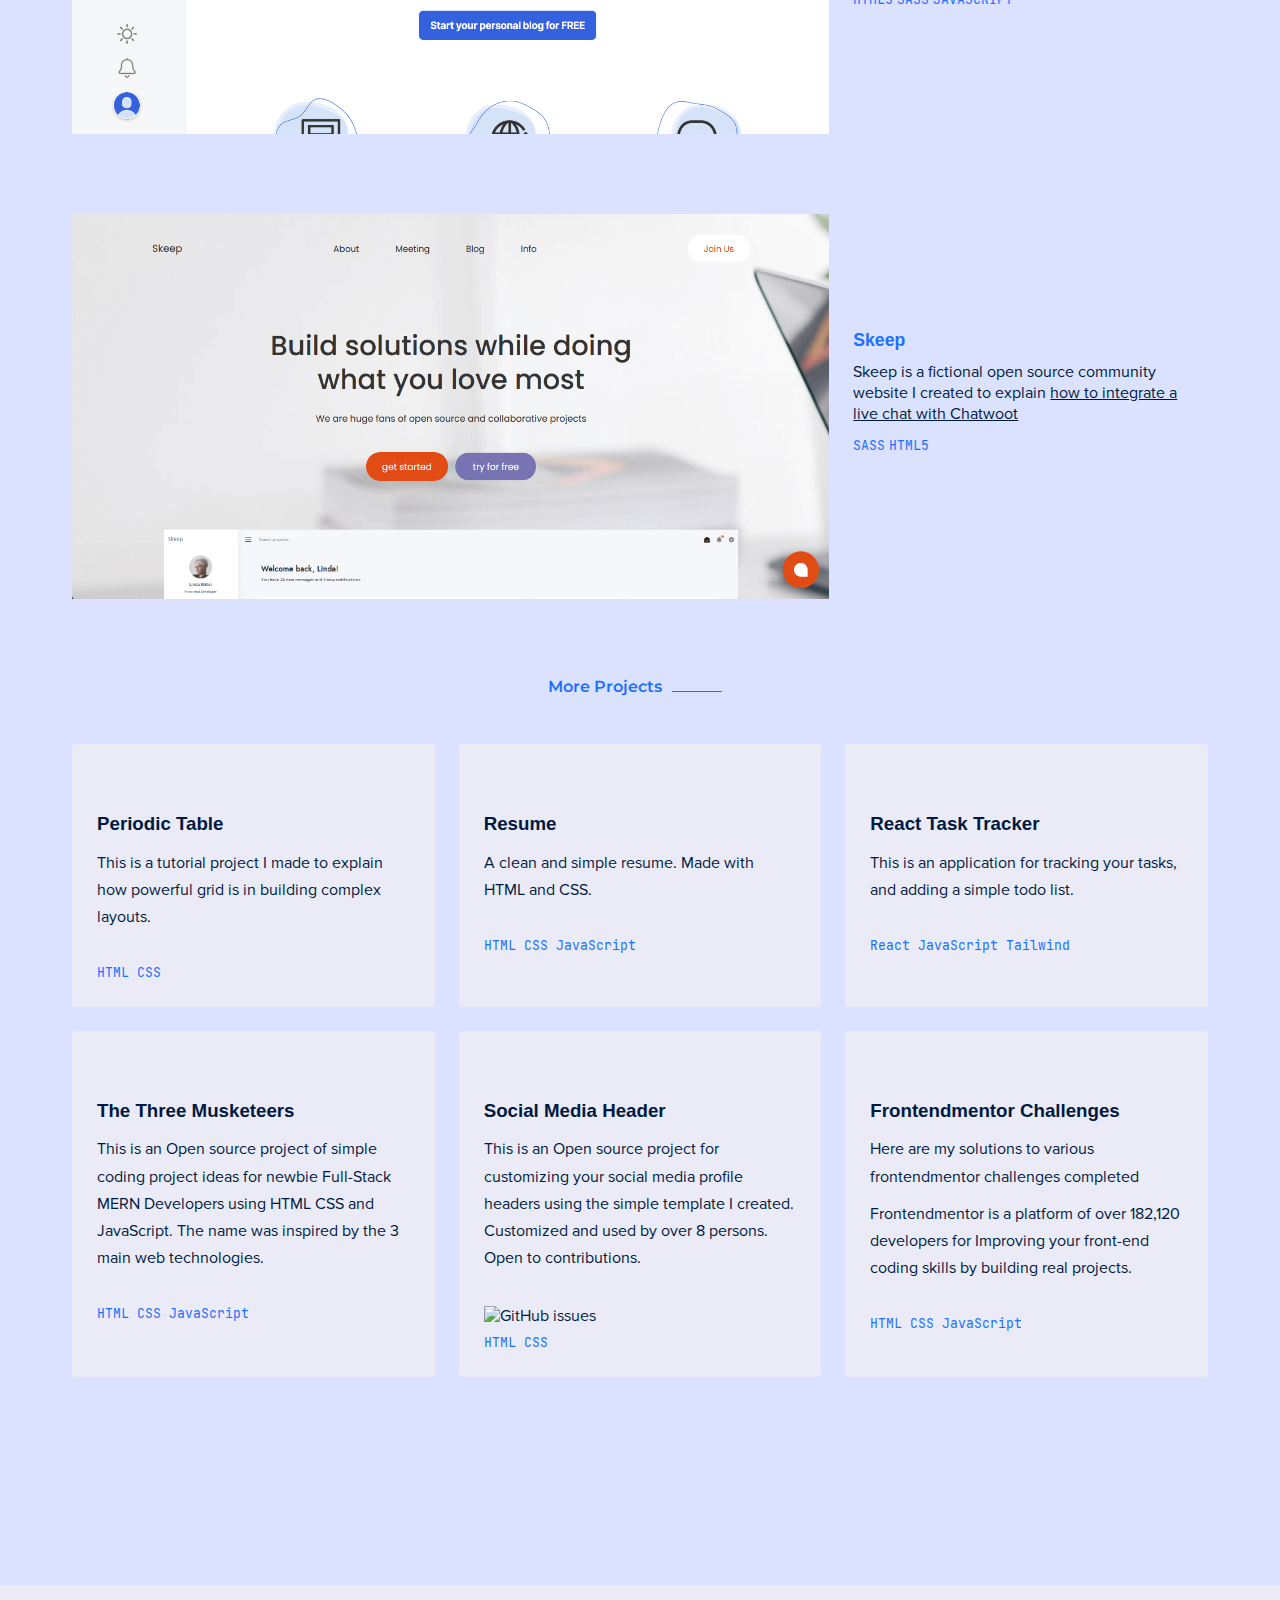
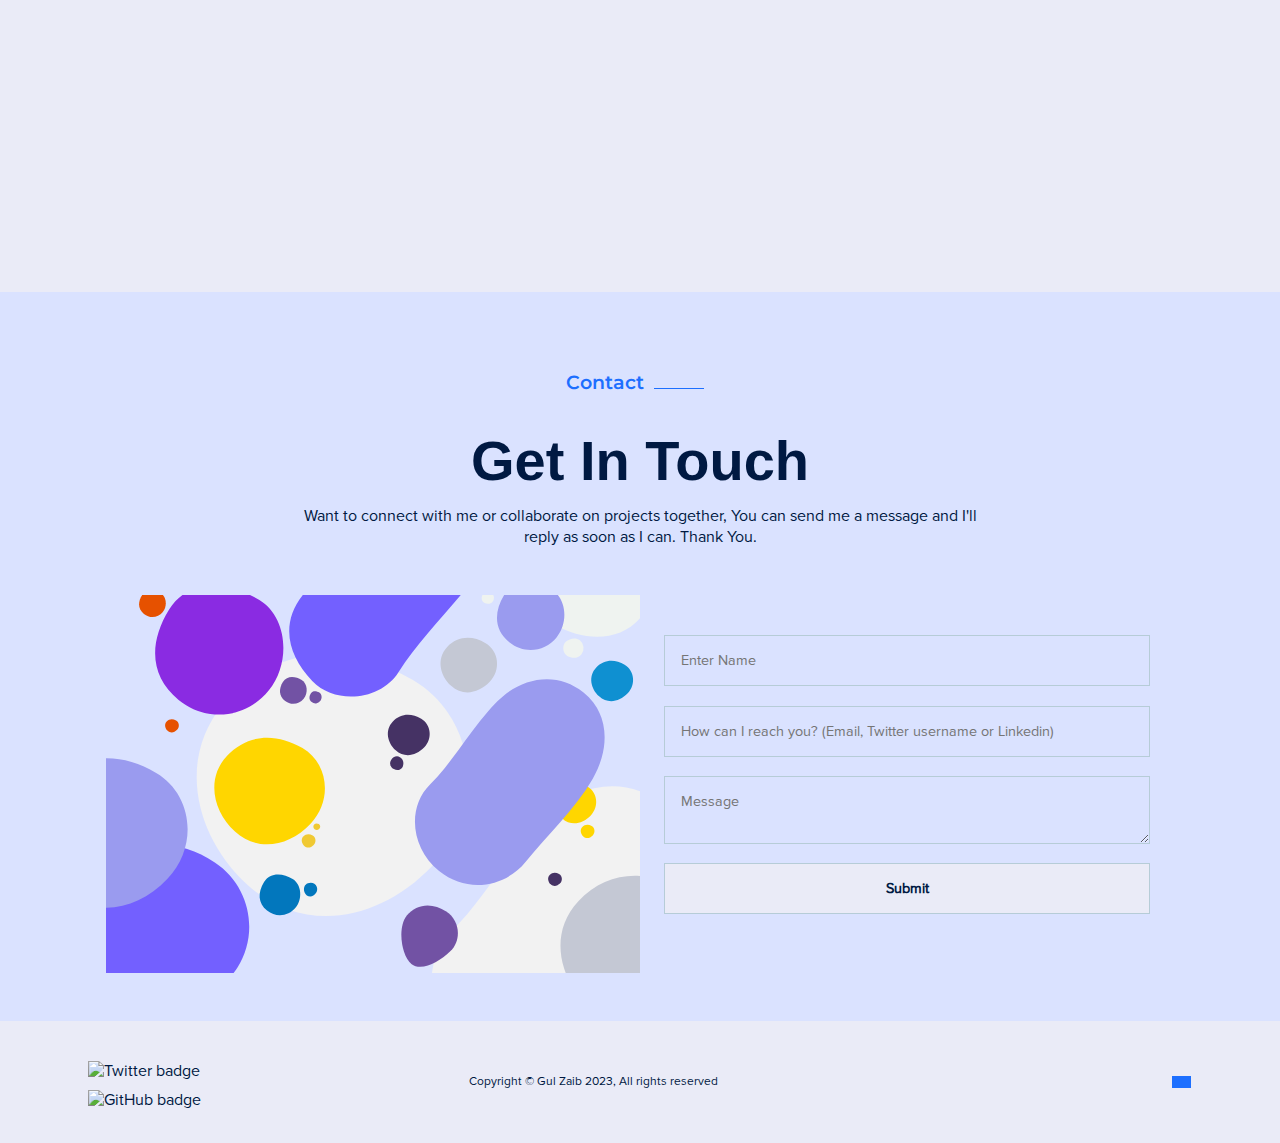
==== commit f0d281b4: "Remove Love from hero section" ====
--- a/index.html
+++ b/index.html
@@ -58,6 +58,16 @@
   <meta name="msapplication-TileImage" content="./img/favicon/ms-icon-144x144.png">
   <meta name="theme-color" content="#1d6fff">
 </head>
+
+<!-- Google tag (gtag.js) -->
+<script async src="https://www.googletagmanager.com/gtag/js?id=G-T1W6QR6VB5"></script>
+<script>
+  window.dataLayer = window.dataLayer || [];
+  function gtag(){dataLayer.push(arguments);}
+  gtag('js', new Date());
+  
+  gtag('config', 'G-T1W6QR6VB5');
+</script>
 
 <body id="home">
   <header id="hero">
@@ -110,7 +120,7 @@
       <div class="content-text">
         <h1>Muhammad Gulzaib<span class="underline"></span></h1>
         <h2 class="text-secondary">Full-Stack Developer,</h2>
-        <h2 class="text-secondary">Loves <a class="my-love" target="_blank" href="https://devaqsa.com/">Dev Aqsa</a></h2>
+        <h2 class="text-secondary">Loves LAMP Stack</h2>
         <!-- <h2 class="text-secondary"></h2> -->
         <p>
           With a passion for building solutions through open source projects.
@@ -639,4 +649,4 @@
   <script src="./main.js"></script>
 </body>
 
-</html>+</html>
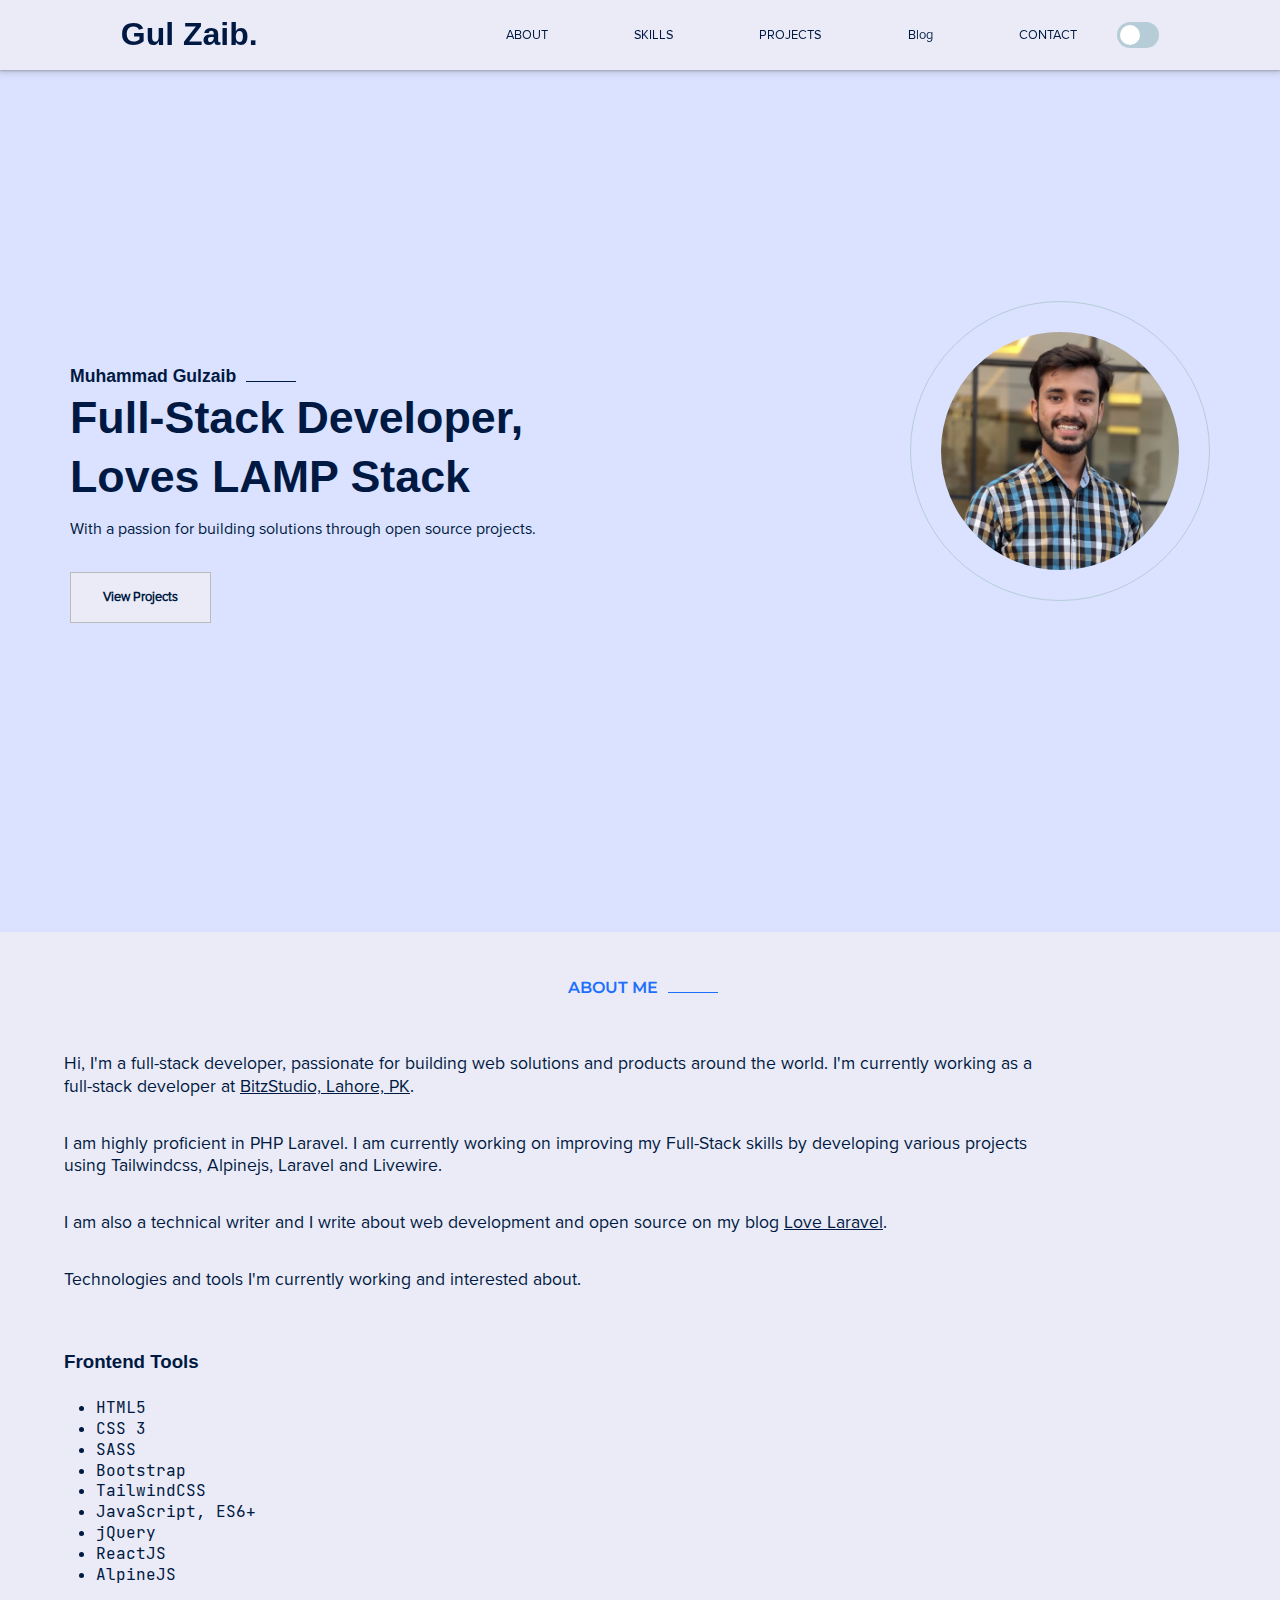
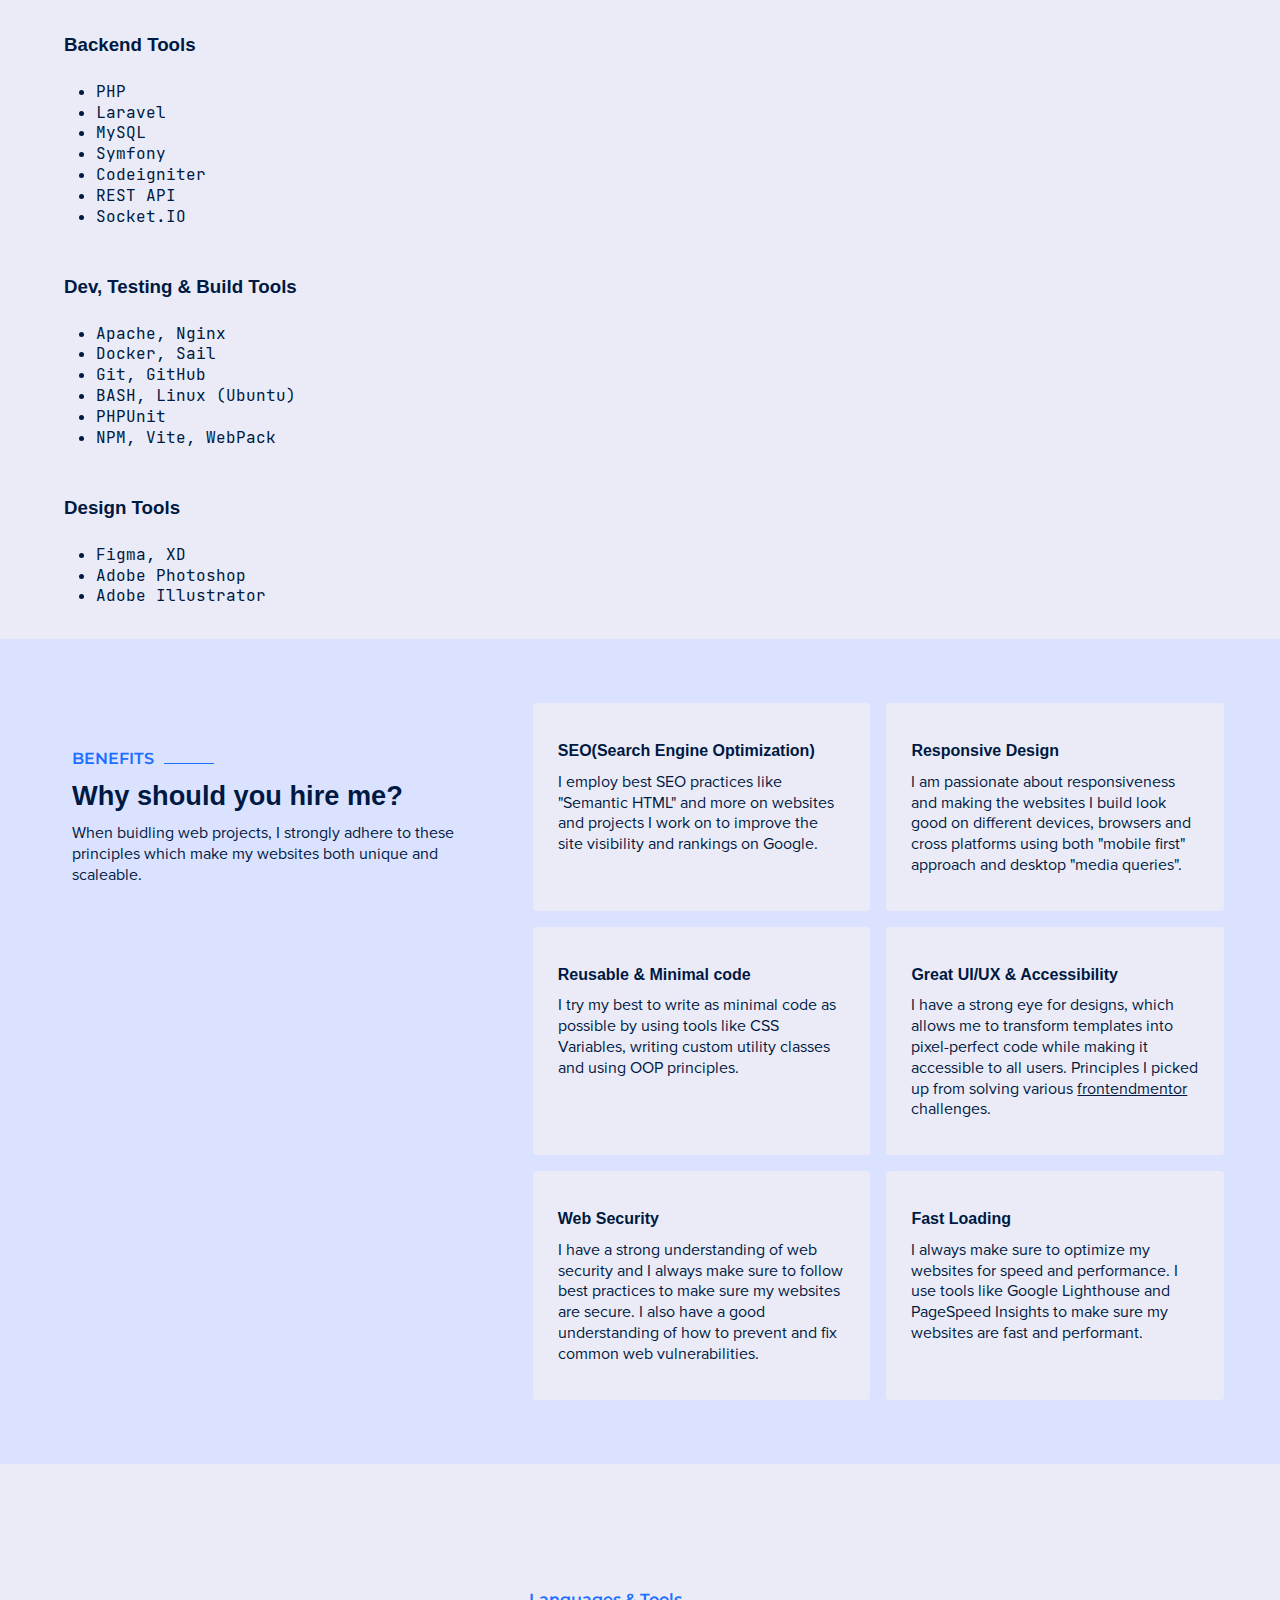
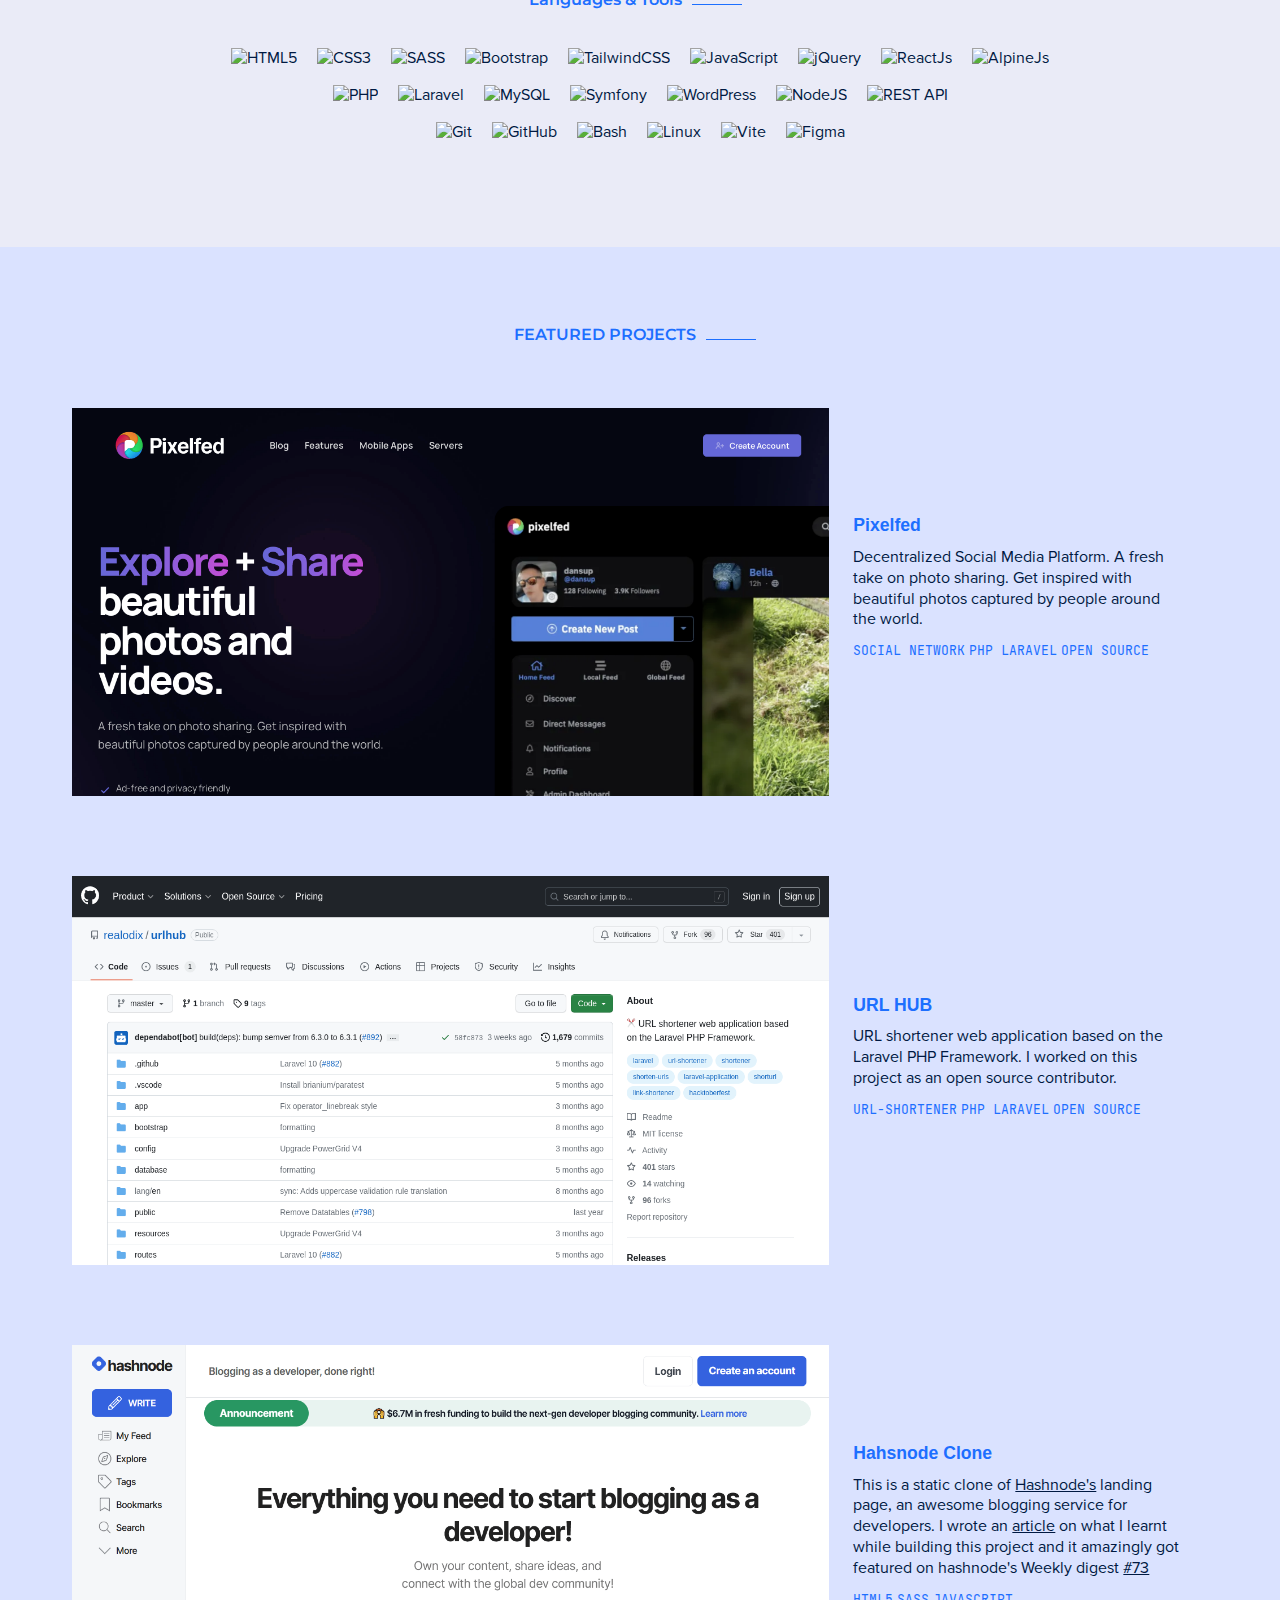
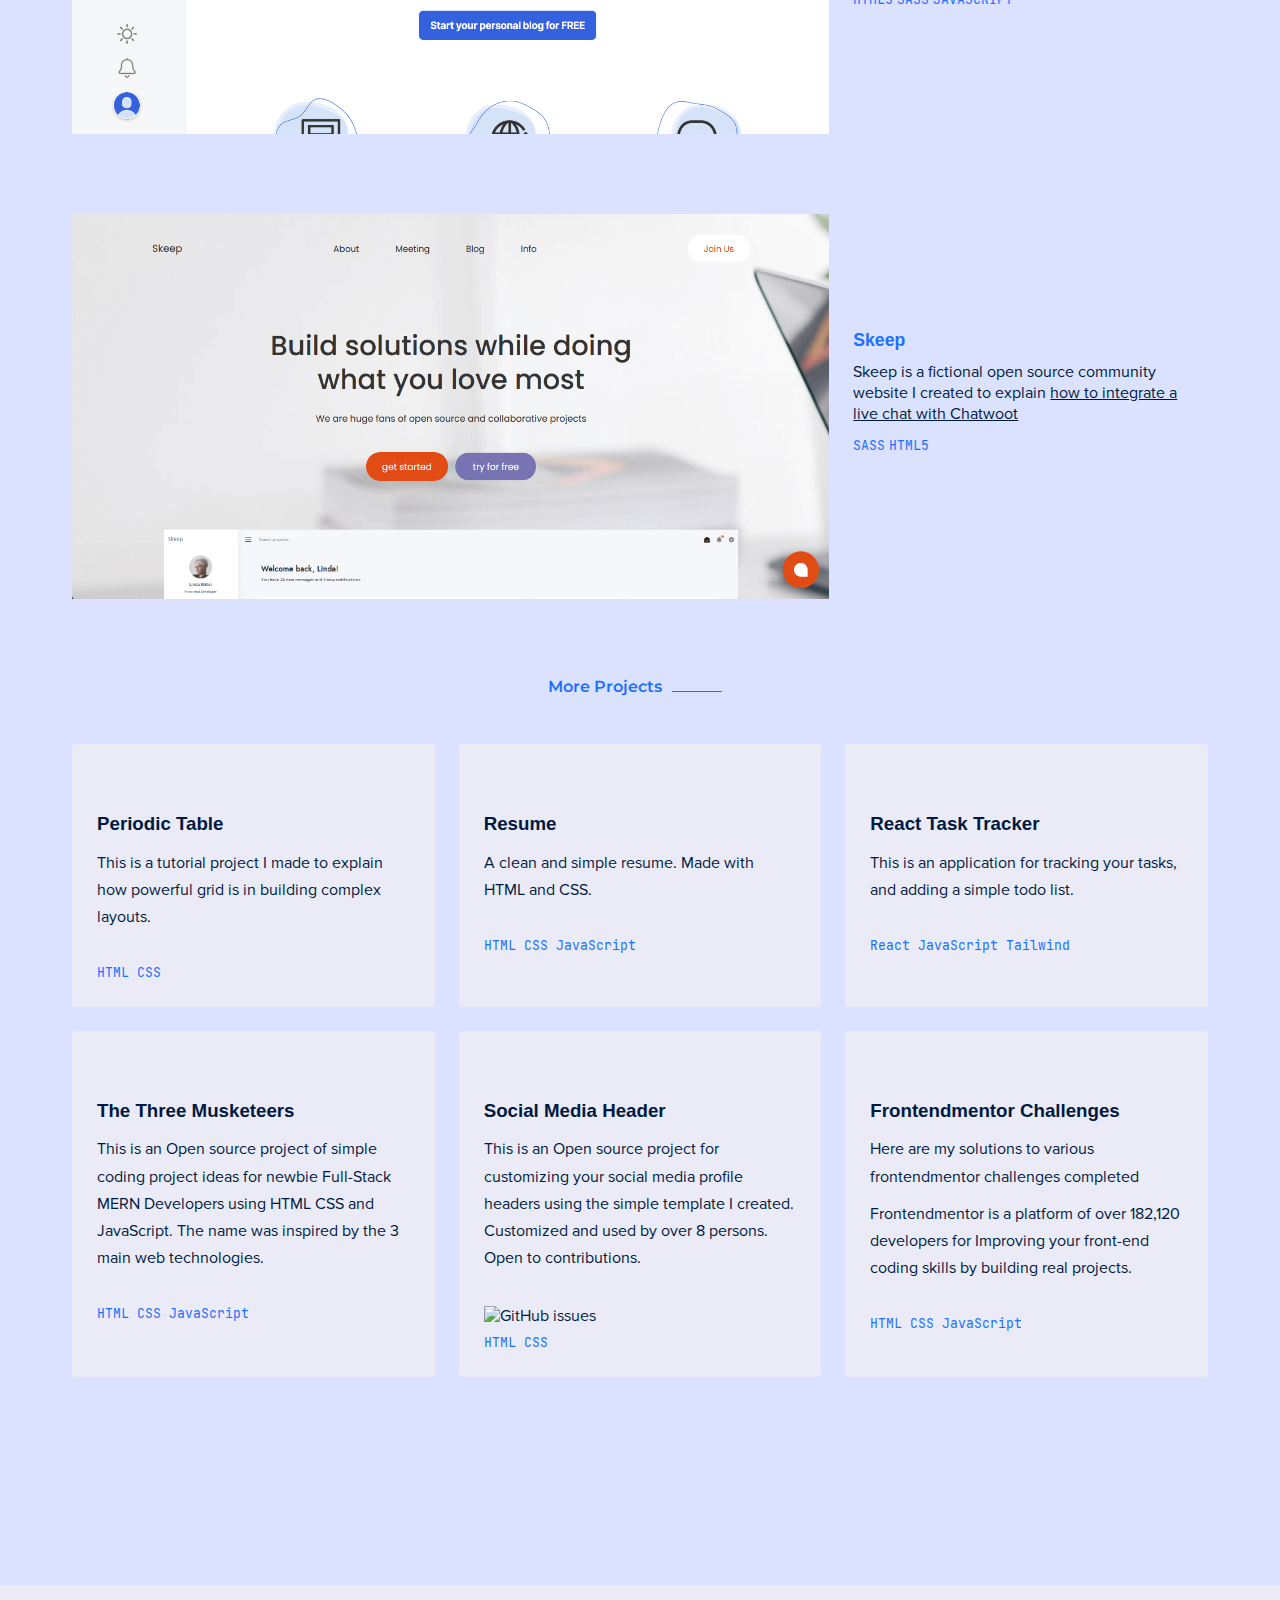
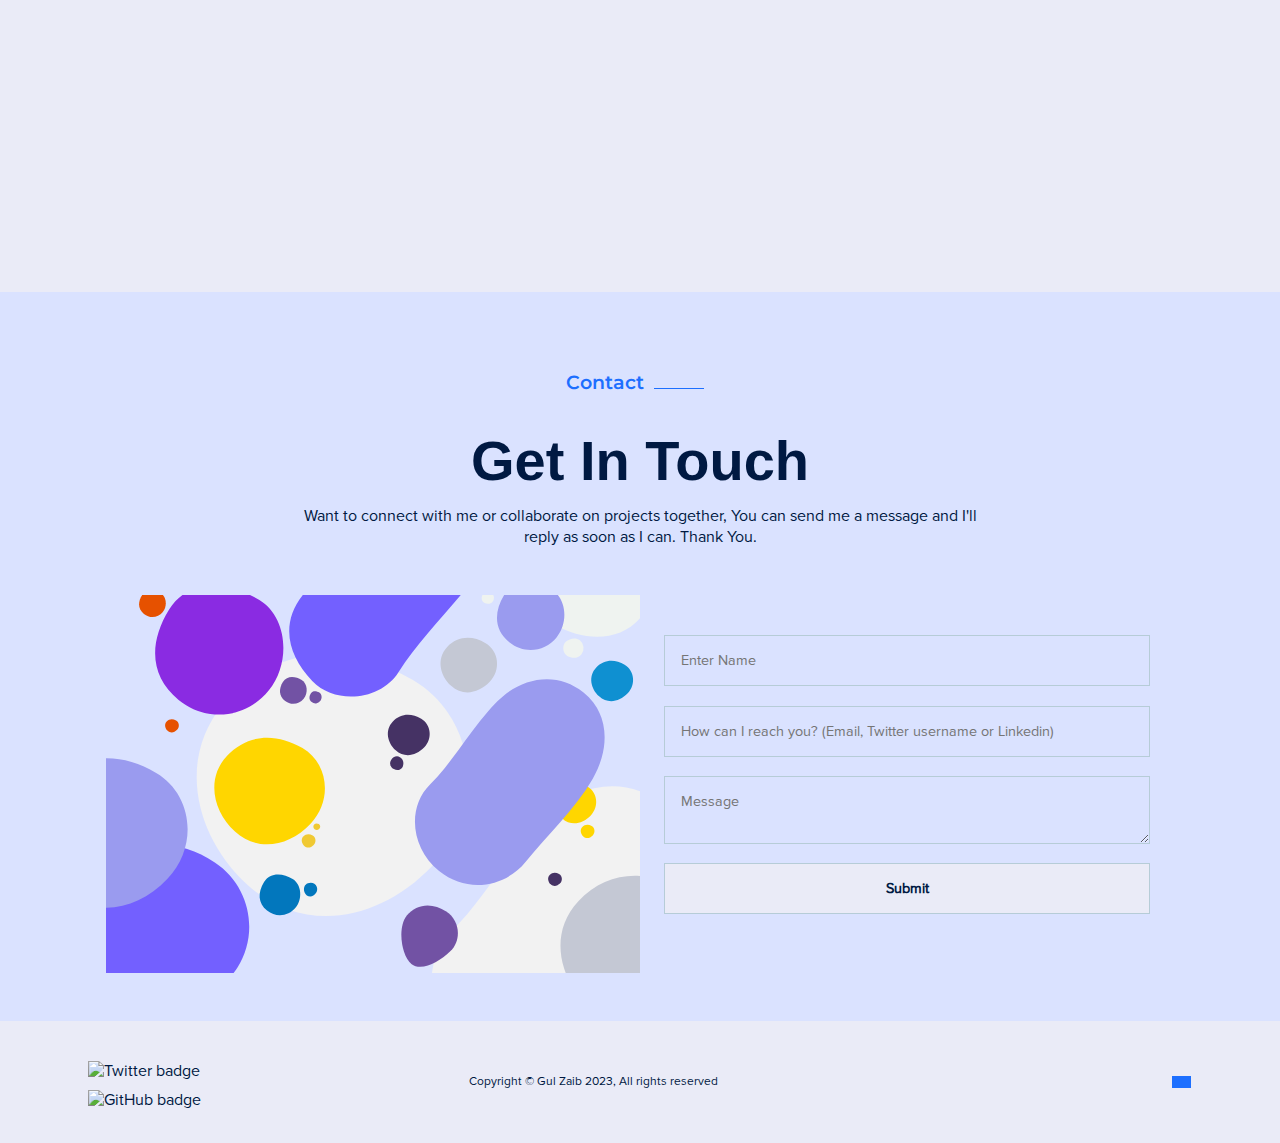
==== commit 28bf9fd9: "Update Meta description from MERN to PHP Laravel and Hero Image" ====
--- a/index.html
+++ b/index.html
@@ -2,651 +2,593 @@
 <html lang="en">
 
 <head>
-  <meta charset="UTF-8" />
-  <meta name="viewport" content="width=device-width, initial-scale=1.0" />
-  <meta name="description"
-    content="Gulzaib is a Full-Stack Website Developer and technical writer based in Pakistan, who is passionate about building web solutions and products around open source communities" />
-  <meta name="keywords" content="Full-Stack MERN Developer, Open Source, CommunityPro, Gulzaib" />
-  <meta http-equiv="X-UA Compatible" content="ie=edge" />
-  <meta name="google-site-verification" content="IzcWMgn5Qjf-LCtA337KTGjivsf9bmod_1pZ-jxYQh8" />
-
-  <!-- Open Graph / Facebook -->
-  <meta property="og:type" content="website">
-  <meta property="og:url" content="https://gulzaib.netlify.app/">
-  <meta property="og:title" content="Gulzaib - Full-Stack MERN Developer">
-  <meta property="og:description"
-    content="Gulzaib is a Full-Stack MERN Developer based in Pakistan, who is passionate about building web solutions and products around open source communities.">
-  <meta property="og:image" content="https://github.com/imgul/Gul-Zaib-Personal-Portfolio/raw/main/img/preview.png">
-  <meta name="theme-color" content="#1d6fff">
-  <meta property="og:locale" content="en_US">
-
-  <!-- Twitter -->
-  <meta property="twitter:card" content="summary_large_image">
-  <meta property="twitter:url" content="https://gulzaib.netlify.app/">
-  <meta property="twitter:title" content="Gulzaib - Full-Stack MERN Developer">
-  <meta property="twitter:description"
-    content="Gulzaib is a Full-Stack MERN Developer based in Pakistan, who is passionate about building web solutions and products around open source communities.">
-  <meta property="twitter:image"
-    content="https://github.com/imgul/Gul-Zaib-Personal-Portfolio/raw/main/img/preview.png">
-
-  <meta name="title" content="Gulzaib - Full-Stack MERN Developer">
-  <title>Gulzaib - Full-Stack MERN Developer</title>
-
-  <!-- Style -->
-  <link rel="stylesheet" href="https://cdnjs.cloudflare.com/ajax/libs/font-awesome/5.15.3/css/all.min.css"
-    integrity="sha512-iBBXm8fW90+nuLcSKlbmrPcLa0OT92xO1BIsZ+ywDWZCvqsWgccV3gFoRBv0z+8dLJgyAHIhR35VZc2oM/gI1w=="
-    crossorigin="anonymous" referrerpolicy="no-referrer" />
-  <link rel="stylesheet" href="css/style.css" />
-  <link rel="stylesheet" href="css/global.css" />
-
-  <!-- Favicon -->
-  <link rel="apple-touch-icon" sizes="57x57" href="./img/favicon/apple-icon-57x57.png">
-  <link rel="apple-touch-icon" sizes="60x60" href="./img/favicon/apple-icon-60x60.png">
-  <link rel="apple-touch-icon" sizes="72x72" href="./img/favicon/apple-icon-72x72.png">
-  <link rel="apple-touch-icon" sizes="76x76" href="./img/favicon/apple-icon-76x76.png">
-  <link rel="apple-touch-icon" sizes="114x114" href="./img/favicon/apple-icon-114x114.png">
-  <link rel="apple-touch-icon" sizes="120x120" href="./img/favicon/apple-icon-120x120.png">
-  <link rel="apple-touch-icon" sizes="144x144" href="./img/favicon/apple-icon-144x144.png">
-  <link rel="apple-touch-icon" sizes="152x152" href="./img/favicon/apple-icon-152x152.png">
-  <link rel="apple-touch-icon" sizes="180x180" href="./img/favicon/apple-icon-180x180.png">
-  <link rel="icon" type="image/png" sizes="192x192" href="./img/favicon/android-icon-192x192.png">
-  <link rel="icon" type="image/png" sizes="32x32" href="./img/favicon/favicon-32x32.png">
-  <link rel="icon" type="image/png" sizes="96x96" href="./img/favicon/favicon-96x96.png">
-  <link rel="icon" type="image/png" sizes="16x16" href="./img/favicon/favicon-16x16.png">
-  <link rel="manifest" href="./img/favicon/manifest.json">
-  <meta name="msapplication-TileColor" content="#1d6fff">
-  <meta name="msapplication-TileImage" content="./img/favicon/ms-icon-144x144.png">
-  <meta name="theme-color" content="#1d6fff">
+    <meta charset="UTF-8" />
+    <meta name="viewport" content="width=device-width, initial-scale=1.0" />
+    <meta name="description" content="Gulzaib is a PHP Laravel Website Developer and technical writer based in Pakistan, who is passionate about building web solutions and products around open source communities" />
+    <meta name="keywords" content="PHP Laravel  Developer, Open Source, CommunityPro, Gulzaib" />
+    <meta http-equiv="X-UA Compatible" content="ie=edge" />
+    <meta name="google-site-verification" content="IzcWMgn5Qjf-LCtA337KTGjivsf9bmod_1pZ-jxYQh8" />
+
+    <!-- Open Graph / Facebook -->
+    <meta property="og:type" content="website">
+    <meta property="og:url" content="https://gulzaib.netlify.app/">
+    <meta property="og:title" content="Gulzaib - PHP Laravel Developer">
+    <meta property="og:description" content="Gulzaib is a PHP Laravel Developer based in Pakistan, who is passionate about building web solutions and products around open source communities.">
+    <meta property="og:image" content="https://github.com/imgul/Gul-Zaib-Personal-Portfolio/raw/main/img/preview.png">
+    <meta name="theme-color" content="#1d6fff">
+    <meta property="og:locale" content="en_US">
+
+    <!-- Twitter -->
+    <meta property="twitter:card" content="summary_large_image">
+    <meta property="twitter:url" content="https://gulzaib.netlify.app/">
+    <meta property="twitter:title" content="Gulzaib - PHP Laravel Developer">
+    <meta property="twitter:description" content="Gulzaib is a PHP Laravel Developer based in Pakistan, who is passionate about building web solutions and products around open source communities.">
+    <meta property="twitter:image" content="https://github.com/imgul/Gul-Zaib-Personal-Portfolio/raw/main/img/preview.png">
+
+    <meta name="title" content="Gulzaib - PHP Laravel Developer">
+    <title>Gulzaib - PHP Laravel Developer</title>
+
+    <!-- Style -->
+    <link rel="stylesheet" href="https://cdnjs.cloudflare.com/ajax/libs/font-awesome/5.15.3/css/all.min.css" integrity="sha512-iBBXm8fW90+nuLcSKlbmrPcLa0OT92xO1BIsZ+ywDWZCvqsWgccV3gFoRBv0z+8dLJgyAHIhR35VZc2oM/gI1w==" crossorigin="anonymous" referrerpolicy="no-referrer"
+    />
+    <link rel="stylesheet" href="css/style.css" />
+    <link rel="stylesheet" href="css/global.css" />
+
+    <!-- Favicon -->
+    <link rel="apple-touch-icon" sizes="57x57" href="./img/favicon/apple-icon-57x57.png">
+    <link rel="apple-touch-icon" sizes="60x60" href="./img/favicon/apple-icon-60x60.png">
+    <link rel="apple-touch-icon" sizes="72x72" href="./img/favicon/apple-icon-72x72.png">
+    <link rel="apple-touch-icon" sizes="76x76" href="./img/favicon/apple-icon-76x76.png">
+    <link rel="apple-touch-icon" sizes="114x114" href="./img/favicon/apple-icon-114x114.png">
+    <link rel="apple-touch-icon" sizes="120x120" href="./img/favicon/apple-icon-120x120.png">
+    <link rel="apple-touch-icon" sizes="144x144" href="./img/favicon/apple-icon-144x144.png">
+    <link rel="apple-touch-icon" sizes="152x152" href="./img/favicon/apple-icon-152x152.png">
+    <link rel="apple-touch-icon" sizes="180x180" href="./img/favicon/apple-icon-180x180.png">
+    <link rel="icon" type="image/png" sizes="192x192" href="./img/favicon/android-icon-192x192.png">
+    <link rel="icon" type="image/png" sizes="32x32" href="./img/favicon/favicon-32x32.png">
+    <link rel="icon" type="image/png" sizes="96x96" href="./img/favicon/favicon-96x96.png">
+    <link rel="icon" type="image/png" sizes="16x16" href="./img/favicon/favicon-16x16.png">
+    <link rel="manifest" href="./img/favicon/manifest.json">
+    <meta name="msapplication-TileColor" content="#1d6fff">
+    <meta name="msapplication-TileImage" content="./img/favicon/ms-icon-144x144.png">
+    <meta name="theme-color" content="#1d6fff">
 </head>
 
 <!-- Google tag (gtag.js) -->
 <script async src="https://www.googletagmanager.com/gtag/js?id=G-T1W6QR6VB5"></script>
 <script>
-  window.dataLayer = window.dataLayer || [];
-  function gtag(){dataLayer.push(arguments);}
-  gtag('js', new Date());
-  
-  gtag('config', 'G-T1W6QR6VB5');
+    window.dataLayer = window.dataLayer || [];
+
+    function gtag() {
+        dataLayer.push(arguments);
+    }
+    gtag('js', new Date());
+
+    gtag('config', 'G-T1W6QR6VB5');
 </script>
 
 <body id="home">
-  <header id="hero">
-    <nav id="navbar-scroll" class="navbar">
-      <!-- <blockquote class="alert">
+    <header id="hero">
+        <nav id="navbar-scroll" class="navbar">
+            <!-- <blockquote class="alert">
           <span>This site is currently being updated</span>
           <i class="fas fa-exclamation-circle"></i>
         </blockquote> -->
-      <h1 class="logo">
-        <a href="#home">
-          <!-- <img src="./img/home/logo-dark.png" alt="Eke's logo" /> -->
-          Gul Z.
-        </a>
-      </h1>
-      <div id="menu">
-        <ul class="nav-menu">
-          <li class="nav-items">
-            <a href="#about" class="nav-link"><i class="nav-icon fas fa-user"></i> ABOUT</a>
-          </li>
-          <li class="nav-items">
-            <a href="#skills" class="nav-link"><i class="nav-icon fas fa-cog"></i> SKILLS</a>
-          </li>
-          <li class="nav-items">
-            <a href="#projects" class="nav-link"><i class="nav-icon fas fa-code"></i> PROJECTS</a>
-          </li>
-          <li class="nav-items">
-            <a href="https://gulzaib.hashnode.dev/" target="_blank" class="nav-link"><i
+            <h1 class="logo">
+                <a href="#home">
+                    <!-- <img src="./img/home/logo-dark.png" alt="Gulzaib's logo" /> -->
+                    Gul Zaib.
+                </a>
+            </h1>
+            <div id="menu">
+                <ul class="nav-menu">
+                    <li class="nav-items">
+                        <a href="#about" class="nav-link"><i class="nav-icon fas fa-user"></i> ABOUT</a>
+                    </li>
+                    <li class="nav-items">
+                        <a href="#skills" class="nav-link"><i class="nav-icon fas fa-cog"></i> SKILLS</a>
+                    </li>
+                    <li class="nav-items">
+                        <a href="#projects" class="nav-link"><i class="nav-icon fas fa-code"></i> PROJECTS</a>
+                    </li>
+                    <li class="nav-items">
+                        <a href="https://gulzaib.hashnode.dev/" target="_blank" class="nav-link"><i
                 class="nav-icon fas fa-newspaper"></i> Blog</a>
-          </li>
-          <li class="nav-items">
-            <a href="#contact" class="nav-link"><i class="nav-icon fas fa-address-book"></i> CONTACT</a>
-          </li>
-
-          <div class="theme-switch-wrapper">
-            <label class="theme-switch" for="checkbox">
+                    </li>
+                    <li class="nav-items">
+                        <a href="#contact" class="nav-link"><i class="nav-icon fas fa-address-book"></i> CONTACT</a>
+                    </li>
+
+                    <div class="theme-switch-wrapper">
+                        <label class="theme-switch" for="checkbox">
               <input type="checkbox" id="checkbox" />
               <div class="slider round"></div>
             </label>
-          </div>
-        </ul>
-        <div class="hamburger">
-          <span class="bar"></span>
-          <span class="bar"></span>
-          <span class="bar"></span>
+                    </div>
+                </ul>
+                <div class="hamburger">
+                    <span class="bar"></span>
+                    <span class="bar"></span>
+                    <span class="bar"></span>
+                </div>
+            </div>
+        </nav>
+
+        <section class="content container">
+            <div class="content-text">
+                <h1>Muhammad Gulzaib<span class="underline"></span></h1>
+                <h2 class="text-secondary">Full-Stack Developer,</h2>
+                <h2 class="text-secondary">Loves LAMP Stack</h2>
+                <!-- <h2 class="text-secondary"></h2> -->
+                <p>
+                    With a passion for building solutions through open source projects.
+                </p>
+                <a href="#projects" class="btn">View Projects</a>
+            </div>
+            <div class="content-image">
+                <div class="overlay-icons"></div>
+                <img src="./img/Muhammad Gulzaib PHP Laravel Developer.jpg" alt="Profile Image of Muhammad Gulzaib" />
+            </div>
+        </section>
+    </header>
+    <main>
+        <!-- About Section -->
+        <section id="about">
+            <div class="bio container">
+                <h2 class="head-text">
+                    ABOUT ME<span class="underline underline-primary"></span>
+                </h2>
+
+                <p>
+                    Hi, I'm a full-stack developer, passionate for building web solutions and products around the world. I'm currently working as a full-stack developer at <a href="https://bitzstudio.com" target="_blank">BitzStudio, Lahore, PK</a>.
+                </p>
+
+                <p>
+                    I am highly proficient in PHP Laravel. I am currently working on improving my Full-Stack skills by developing various projects using Tailwindcss, Alpinejs, Laravel and Livewire.
+                </p>
+
+                <p>
+                    I am also a technical writer and I write about web development and open source on my blog <a href="https://gulzaib.hashnode.dev/" target="_blank">Love Laravel</a>.
+                </p>
+
+                <p>
+                    Technologies and tools I'm currently working and interested about.
+                </p>
+
+                <h3 class="mt-3">Frontend Tools</h3>
+                <ul class="language">
+                    <li>HTML5</li>
+                    <li>CSS 3</li>
+                    <li>SASS</li>
+                    <li>Bootstrap</li>
+                    <li>TailwindCSS</li>
+                    <li>JavaScript, ES6+</li>
+                    <li>jQuery</li>
+                    <li>ReactJS</li>
+                    <li>AlpineJS</li>
+                </ul>
+
+                <h3 class="mt-3">Backend Tools</h3>
+                <ul class="language">
+                    <li>PHP</li>
+                    <li>Laravel</li>
+                    <li>MySQL</li>
+                    <li>Symfony</li>
+                    <li>Codeigniter</li>
+                    <li>REST API</li>
+                    <li>Socket.IO</li>
+                </ul>
+
+                <h3 class="mt-3">Dev, Testing & Build Tools</h3>
+                <ul class="language">
+                    <li>Apache, Nginx</li>
+                    <li>Docker, Sail</li>
+                    <li>Git, GitHub</li>
+                    <li>BASH, Linux (Ubuntu)</li>
+                    <li>PHPUnit</li>
+                    <li>NPM, Vite, WebPack</li>
+                </ul>
+
+                <h3 class="mt-3">Design Tools</h3>
+                <ul class="language">
+                    <li>Figma, XD</li>
+                    <li>Adobe Photoshop</li>
+                    <li>Adobe Illustrator</li>
+                </ul>
+            </div>
+        </section>
+
+        <!-- Skills Section -->
+        <section id="skills">
+            <div class="container">
+                <div class="skills">
+                    <div class="box-header">
+                        <h3 class="text-primary head-text">
+                            Benefits<span class="underline underline-primary"></span>
+                        </h3>
+                        <h3>Why should you hire me?</h3>
+                        <p>
+                            When buidling web projects, I strongly adhere to these principles which make my websites both unique and scaleable.
+                        </p>
+                    </div>
+                    <div class="box-container">
+                        <div class="card">
+                            <span class="fas fa-search color-1"></span>
+                            <h3>SEO(Search Engine Optimization)</h3>
+                            <p>
+                                I employ best SEO practices like "Semantic HTML" and more on websites and projects I work on to improve the site visibility and rankings on Google.
+                            </p>
+                        </div>
+                        <div class="card">
+                            <span class="fas fa-mobile-alt color-2"></span>
+                            <h3>Responsive Design</h3>
+                            <p>
+                                I am passionate about responsiveness and making the websites I build look good on different devices, browsers and cross platforms using both "mobile first" approach and desktop "media queries".
+                            </p>
+                        </div>
+                        <div class="card">
+                            <span class="fas fa-code color-3"></span>
+                            <h3>Reusable & Minimal code</h3>
+                            <p>
+                                I try my best to write as minimal code as possible by using tools like CSS Variables, writing custom utility classes and using OOP principles.
+                            </p>
+                        </div>
+                        <div class="card">
+                            <span class="fas fa-palette color-4"></span>
+                            <h3>Great UI/UX & Accessibility</h3>
+                            <p>
+                                I have a strong eye for designs, which allows me to transform templates into pixel-perfect code while making it accessible to all users. Principles I picked up from solving various
+                                <a href="https://www.frontendmentor.io/challenges" class="link-style" target="_blank" rel="no-referrer no-opener">frontendmentor</a> challenges.
+                            </p>
+                        </div>
+                        <div class="card">
+                            <span class="fas fa-shield-alt color-3"></span>
+                            <h3>Web Security</h3>
+                            <p>
+                                I have a strong understanding of web security and I always make sure to follow best practices to make sure my websites are secure. I also have a good understanding of how to prevent and fix common web vulnerabilities.
+                            </p>
+                        </div>
+                        <div class="card">
+                            <span class="fas fa-rocket color-1"></span>
+                            <h3>Fast Loading</h3>
+                            <p>
+                                I always make sure to optimize my websites for speed and performance. I use tools like Google Lighthouse and PageSpeed Insights to make sure my websites are fast and performant.
+                            </p>
+                        </div>
+                    </div>
+                </div>
+        </section>
+
+        <!-- Technologies Section-->
+        <section class="container icons-container">
+            <div class="icons">
+                <h3 class="text-primary head-text">
+                    Languages & Tools<span class="underline underline-primary"></span>
+                </h3>
+                <img class="icon" src="https://skillicons.dev/icons?i=html&theme=dark" alt="HTML5" title="HTML5">
+                <img class="icon" src="https://skillicons.dev/icons?i=css&theme=dark" alt="CSS3" title="CSS3">
+                <img class="icon" src="https://skillicons.dev/icons?i=sass&theme=dark" alt="SASS" title="SASS">
+                <img class="icon" src="https://skillicons.dev/icons?i=bootstrap&theme=dark" alt="Bootstrap" title="Bootstrap">
+                <img class="icon" src="https://skillicons.dev/icons?i=tailwind&theme=dark" alt="TailwindCSS" title="TailwindCSS">
+                <img class="icon" src="https://skillicons.dev/icons?i=javascript&theme=dark" alt="JavaScript" title="JavaScript">
+                <img class="icon" src="https://skillicons.dev/icons?i=jquery&theme=dark" alt="jQuery" title="jQuery">
+                <img class="icon" src="https://skillicons.dev/icons?i=react&theme=dark" alt="ReactJs" title="ReactJs">
+                <img class="icon" src="https://skillicons.dev/icons?i=alpinejs&theme=dark" alt="AlpineJs" title="AlpineJs">
+                <br />
+
+                <img class="icon" src="https://skillicons.dev/icons?i=php&theme=dark" alt="PHP" title="PHP">
+                <img class="icon" src="https://skillicons.dev/icons?i=laravel&theme=dark" alt="Laravel" title="Laravel">
+                <img class="icon" src="https://skillicons.dev/icons?i=mysql&theme=dark" alt="MySQL" title="MySQL">
+                <img class="icon" src="https://skillicons.dev/icons?i=symfony&theme=dark" alt="Symfony" title="Symfony">
+                <img class="icon" src="https://skillicons.dev/icons?i=wordpress&theme=dark" alt="WordPress" title="WordPress">
+                <img class="icon" src="https://skillicons.dev/icons?i=nodejs&theme=dark" alt="NodeJS  " title="NodeJS ">
+                <img class="icon" src="https://skillicons.dev/icons?i=fastapi&theme=dark" alt="REST API" title="REST API">
+                <br />
+
+                <img class="icon" src="https://skillicons.dev/icons?i=git&theme=dark" alt="Git" title="Git">
+                <img class="icon" src="https://skillicons.dev/icons?i=github&theme=dark" alt="GitHub" title="GitHub">
+                <img class="icon" src="https://skillicons.dev/icons?i=bash&theme=dark" alt="Bash" title="Bash">
+                <img class="icon" src="https://skillicons.dev/icons?i=linux&theme=dark" alt="Linux" title="Linux">
+                <img class="icon" src="https://skillicons.dev/icons?i=vite&theme=dark" alt="Vite" title="Vite">
+                <img class="icon" src="https://skillicons.dev/icons?i=figma&theme=dark" alt="Figma" title="Figma">
+            </div>
+        </section>
+
+        <!-- Projects Section-->
+        <section id="projects" class="container">
+            <h2 class="head-text">
+                FEATURED PROJECTS<span class="underline underline-secondary"></span>
+            </h2>
+
+            <div id="project-full">
+
+                <!-- Project: Pixelfed -->
+                <article class="project-content">
+                    <div class="project-image project-image-one">
+                        <img src="./img/projects/pixelfed-org.png" alt="Pixelfed ORG" />
+                        <a class="btn btn-one" href="https://pixelfed.org/" target="_blank">Preview Link</a>
+                    </div>
+
+                    <div class="card-content">
+                        <h2>Pixelfed</h2>
+                        <p>
+                            Decentralized Social Media Platform. A fresh take on photo sharing. Get inspired with beautiful photos captured by people around the world.
+                        </p>
+                        <div class="project-info">
+                            <div class="stack">
+                                <small class="language">Social Network</small>
+                                <small class="language">PHP Laravel</small>
+                                <small class="language">Open Source</small>
+                            </div>
+
+                            <div class="project-links">
+                                <a href="https://github.com/pixelfed/pixelfed" target="_blank"><i class="fab fa-github"></i></a>
+                                <a href="https://pixelfed.org/" target="_blank"><i
+                        class="fas fa-external-link-alt"></i></a>
+                            </div>
+                        </div>
+                    </div>
+                </article>
+
+                <!-- Project: URL Hub -->
+                <article class="project-content">
+                    <div class="project-image project-image-one">
+                        <img src="./img/projects/urlhub.png" alt="URL HUB" />
+                        <a class="btn btn-one" href="https://github.com/realodix/urlhub" target="_blank">Source Code</a>
+                    </div>
+
+                    <div class="card-content">
+                        <h2>URL HUB</h2>
+                        <p>
+                            URL shortener web application based on the Laravel PHP Framework. I worked on this project as an open source contributor.
+                        </p>
+                        <div class="project-info">
+                            <div class="stack">
+                                <small class="language">URL-Shortener</small>
+                                <small class="language">PHP Laravel</small>
+                                <small class="language">Open Source</small>
+                            </div>
+
+                            <div class="project-links">
+                                <a href="https://github.com/realodix/urlhub" target="_blank"><i class="fab fa-github"></i></a>
+                            </div>
+                        </div>
+                    </div>
+                </article>
+
+                <!-- Page 1 -->
+                <article class="project-content">
+                    <div class="project-image project-image-one">
+                        <img src="./img/projects/hashnodeclonepng.png" alt="Hashnode Clone" />
+                        <a class="btn btn-one" href="https://hashnode-layout.netlify.app/" target="_blank">Preview Link</a>
+                    </div>
+
+                    <div class="card-content">
+                        <h2>Hahsnode Clone</h2>
+                        <p>
+                            This is a static clone of <a href="https://hashnode.com/">Hashnode's</a> landing page, an awesome blogging service for developers. I wrote an <a href="https://eke.hashnode.dev/i-built-hashnodes-landing-page-clone-with-sass">article</a>                            on what I learnt while building this project and it amazingly got featured on hashnode's Weekly digest <a href="https://e.customeriomail.com/deliveries/RIDfBQMAAX17ENgiGemJT4mx0Tfw7A==">#73</a>
+                        </p>
+                        <div class="project-info">
+                            <div class="stack">
+                                <small class="language">HTML5</small>
+                                <small class="language">SASS</small>
+                                <small class="language">JavaScript</small>
+                            </div>
+
+                            <div class="project-links">
+                                <a href="https://github.com/imgul/hashnode-clone" target="_blank"><i class="fab fa-github"></i></a>
+                                <a href="https://hashnode-layout.netlify.app/" target="_blank"><i
+                    class="fas fa-external-link-alt"></i></a>
+                            </div>
+                        </div>
+                    </div>
+                </article>
+
+                <!-- Project 2 -->
+                <article class="project-content">
+                    <div class="project-image project-image-two">
+                        <img src="./img/projects/skeep.png" alt="skeep project" />
+                        <a class="btn btn-three" href="https://skeep-community.netlify.app/" target="_blank">Preview Link</a>
+                    </div>
+
+                    <div class="card-content">
+                        <h2>Skeep</h2>
+                        <p>
+                            Skeep is a fictional open source community website I created to explain <a href="https://aviyel.com/events/222/integrate-live-chat-in-your-wordpress-shopify-and-webflow-site-using-chatwoot" target="_blank">how to integrate a live chat with Chatwoot</a>
+                        </p>
+                        <div class="project-info">
+                            <div class="stack">
+                                <small class="language">SASS</small>
+                                <small class="language">HTML5</small>
+                            </div>
+
+                            <div class="project-links">
+                                <a href="https://github.com/imgul/skeep" target="_blank"><i class="fab fa-github"></i></a>
+                                <a href="https://skeep-community.netlify.app/" target="_blank"><i class="fas fa-external-link-alt"></i></a>
+                            </div>
+                        </div>
+                    </div>
+                </article>
+
+                <!-- Space -->
+                <h2 class="head-text">
+                    More Projects<span class="underline underline-secondary"></span>
+                </h2>
+                <div class="project-container">
+                    <div class="card">
+                        <div class="icon-header">
+                            <a href="https://github.com/Evavic44/Periodic-Table" target="_blank" rel="no-opener no-referrer" title="Github"><span class="fab fa-github"></span></a>
+                            <a href="https://periodic-table-ui.netlify.app/" target="_blank" rel="no-opener no-referrer" title="Live Preview"><span class="fas fa-external-link-alt"></span></a>
+                        </div>
+                        <header>
+                            <h3>Periodic Table</h3>
+                            <p>
+                                This is a tutorial project I made to explain how powerful grid is in building complex layouts.
+                            </p>
+                        </header>
+                        <ul>
+                            <li class="language">HTML</li>
+                            <li class="language">CSS</li>
+                        </ul>
+                    </div>
+                    <div class="card">
+                        <div class="icon-header">
+                            <a href="https://github.com/Evavic44/App" title="Github" target="_blank" rel="no-opener no-referrer"><span
+                class="fab fa-github"></span></a>
+                            <a href="https://victoreke-resume.netlify.app/" title="Live Preview" target="_blank" rel="no-opener no-referrer"><span class="fas fa-external-link-alt"></span></a>
+                        </div>
+                        <header>
+                            <h3>Resume</h3>
+                            <p>A clean and simple resume. Made with HTML and CSS.</p>
+                        </header>
+                        <ul>
+                            <li class="language">HTML</li>
+                            <li class="language">CSS</li>
+                            <li class="language">JavaScript</li>
+                        </ul>
+                    </div>
+                    <div class="card">
+                        <div class="icon-header">
+                            <a href="https://github.com/Evavic44/Task-tracker" target="_blank" rel="no-opener no-referrer" title="Github"><span class="fab fa-github"></span></a>
+                            <a href="https://todo-tasktracker.netlify.app/" target="_blank" rel="no-opener no-referrer" title="Live Preview"><span class="fas fa-external-link-alt"></span></a>
+                        </div>
+                        <header>
+                            <h3>React Task Tracker</h3>
+                            <p>
+                                This is an application for tracking your tasks, and adding a simple todo list.
+                            </p>
+                        </header>
+                        <ul>
+                            <li class="language">React</li>
+                            <li class="language">JavaScript</li>
+                            <li class="language">Tailwind</li>
+                        </ul>
+                    </div>
+                    <div class="card">
+                        <div class="icon-header">
+                            <a href="https://github.com/Evavic44/The-Three-Musketeers" target="_blank" rel="no-opener no-referrer" title="Github"><span class="fab fa-github"></span></a>
+                        </div>
+                        <header>
+                            <h3>The Three Musketeers</h3>
+                            <p>
+                                This is an Open source project of simple coding project ideas for newbie Full-Stack MERN Developers using HTML CSS and JavaScript. The name was inspired by the 3 main web technologies.
+                            </p>
+                        </header>
+                        <ul>
+                            <li class="language">HTML</li>
+                            <li class="language">CSS</li>
+                            <li class="language">JavaScript</li>
+                        </ul>
+                    </div>
+                    <div class="card">
+                        <div class="icon-header">
+                            <a href="https://github.com/Evavic44/Social-media-header" target="_blank" rel="no-opener no-referrer" title="Github"><span class="fab fa-github"></span></a>
+                        </div>
+                        <header>
+                            <h3>Social Media Header</h3>
+                            <p>
+                                This is an Open source project for customizing your social media profile headers using the simple template I created. Customized and used by over 8 persons. Open to contributions.
+                            </p>
+                        </header>
+                        <a href="https://github.com/Evavic44/Social-media-header/issues" target="_blank" rel="no-opener no-referrer"><img alt="GitHub issues" src="https://img.shields.io/github/issues/evavic44/Social-media-header?color=7360ff&logo=github&style=for-the-badge" class="badges" /></a>
+                        <ul>
+                            <li class="language">HTML</li>
+                            <li class="language">CSS</li>
+                        </ul>
+                    </div>
+                    <div class="card">
+                        <div class="icon-header">
+                            <a href="https://www.frontendmentor.io/profile/Evavic44/solutions" target="_blank" rel="no-opener no-referrer" title="Solution link"><span class="fas fa-external-link-alt"></span></a>
+                        </div>
+                        <header>
+                            <h3>Frontendmentor Challenges</h3>
+                            <p>
+                                Here are my <a href="https://www.frontendmentor.io/profile/Evavic44/solutions">solutions</a> to various frontendmentor challenges completed
+                            </p>
+                            <p>
+                                Frontendmentor is a platform of over 182,120 developers for Improving your front-end coding skills by building real projects.
+                            </p>
+                        </header>
+                        <ul>
+                            <li class="language">HTML</li>
+                            <li class="language">CSS</li>
+                            <li class="language">JavaScript</li>
+                        </ul>
+                    </div>
+                </div>
+        </section>
+
+        <!-- Social -->
+        <section class="icons-container">
+            <div class="container">
+                <div class="social icons">
+                    <a href="https://github.com/imgul" title="Github" target="_blank" class="fab fa-github"></a>
+                    <a href="https://twitter.com/web_dev_gul" title="Twitter" target="_blank" class="fab fa-twitter"></a>
+                    <a href="https://www.linkedin.com/in/igulzaib" title="Linkedin" target="_blank" class="fab fa-linkedin"></a>
+                    <a href="https://instagram.com/code_uiux" title="instagram" target="_blank" class="fab fa-instagram"></a>
+                    <a href="https://codepen.io/gulzaib" title="Codepen" target="_blank" class="fab fa-codepen"></a>
+                </div>
+            </div>
+        </section>
+
+        <!-- Contact -->
+        <section id="contact" class="contact">
+            <div class="container">
+                <div class="form-header">
+                    <h2 class="head-text">
+                        Contact<span class="underline underline-secondary"></span>
+                    </h2>
+                    <h2 class="text-secondary">Get In Touch</h2>
+                    <p>
+                        Want to connect with me or collaborate on projects together, You can send me a message and I'll reply as soon as I can. Thank You.
+                    </p>
+                </div>
+                <div class="form-container">
+                    <div class="form-image"></div>
+                    <div class="form-page">
+                        <form action="https://formspree.io/f/xdovkbnb" class="form" method="POST">
+                            <div class="form-group group-bg">
+                                <label for="Name">Name</label>
+                                <input type="text" id="Name" name="name" placeholder="Enter Name" required />
+                            </div>
+                            <div class="form-group group-bg">
+                                <label for="Subject">How can I reach you?</label>
+                                <input type="text" id="Subject" name="contact" placeholder="How can I reach you? (Email, Twitter username or Linkedin)" required />
+                            </div>
+                            <div class="form-group group-bg">
+                                <label for="Message">Message</label>
+                                <textarea name="Message" id="Message" name="message" placeholder="Message"></textarea>
+                            </div>
+                            <div class="form-group">
+                                <button type="submit" value="submit" class="btn">Submit</button>
+                            </div>
+                        </form>
+                    </div>
+                </div>
+            </div>
+        </section>
+    </main>
+    <footer id="footer">
+        <div class="container">
+            <div class="footer-container">
+                <div class="social">
+                    <div>
+                        <a href="https://twitter.com/web_dev_gul">
+                            <img src="https://img.shields.io/twitter/follow/web_dev_gul?label=Twitter&logo=twitter&style=for-the-badge" alt="Twitter badge" />
+                        </a>
+                    </div>
+                    <div>
+                        <a href="https://github.com/imgul">
+                            <img src="https://img.shields.io/github/followers/imgul?label=Followers&logo=GitHub&style=for-the-badge" alt="GitHub badge" />
+                        </a>
+                    </div>
+                </div>
+                <p>Copyright &copy; Gul Zaib 2023, All rights reserved</p>
+                <a href="#home" class="btn-scroll-top" title="Home"><span class="fas fa-angle-up"></span></a>
+            </div>
         </div>
-      </div>
-    </nav>
-
-    <section class="content container">
-      <div class="content-text">
-        <h1>Muhammad Gulzaib<span class="underline"></span></h1>
-        <h2 class="text-secondary">Full-Stack Developer,</h2>
-        <h2 class="text-secondary">Loves LAMP Stack</h2>
-        <!-- <h2 class="text-secondary"></h2> -->
-        <p>
-          With a passion for building solutions through open source projects.
-        </p>
-        <a href="#projects" class="btn">View Projects</a>
-      </div>
-      <div class="content-image">
-        <div class="overlay-icons"></div>
-        <img src="https://avatars.githubusercontent.com/u/92777653?v=4" alt="Profile Image of Muhammad Gulzaib" />
-      </div>
-    </section>
-  </header>
-  <main>
-    <!-- About Section -->
-    <section id="about">
-      <div class="bio container">
-        <h2 class="head-text">
-          ABOUT ME<span class="underline underline-primary"></span>
-        </h2>
-
-        <p>
-          Hi, I'm a full-stack developer, passionate for building web solutions and products around the world.
-          I'm currently working as a full-stack developer at <a href="https://bitzstudio.com" target="_blank">BitzStudio, Lahore, PK</a>.
-        </p>
-
-        <p>
-          I am highly proficient in PHP Laravel. I am currently working on improving my
-          Full-Stack skills by developing various projects using Tailwindcss, Alpinejs, Laravel and Livewire.
-        </p>
-
-        <p>
-          I am also a technical writer and I write about web development and open source on my blog <a
-            href="https://gulzaib.hashnode.dev/" target="_blank">Love Laravel</a>.
-        </p>
-
-        <p>
-          Technologies and tools I'm currently working and interested about.
-        </p>
-
-        <h3 class="mt-3">Frontend Tools</h3>
-        <ul class="language">
-          <li>HTML5</li>
-          <li>CSS 3</li>
-          <li>SASS</li>
-          <li>Bootstrap</li>
-          <li>TailwindCSS</li>
-          <li>JavaScript, ES6+</li>
-          <li>jQuery</li>
-          <li>ReactJS</li>
-          <li>AlpineJS</li>
-        </ul>
-
-        <h3 class="mt-3">Backend Tools</h3>
-        <ul class="language">
-          <li>PHP</li>
-          <li>Laravel</li>
-          <li>MySQL</li>
-          <li>Symfony</li>
-          <li>Codeigniter</li>
-          <li>REST API</li>
-          <li>Socket.IO</li>
-        </ul>
-
-        <h3 class="mt-3">Dev, Testing & Build Tools</h3>
-        <ul class="language">
-          <li>Apache, Nginx</li>
-          <li>Docker, Sail</li>
-          <li>Git, GitHub</li>
-          <li>BASH, Linux (Ubuntu)</li>
-          <li>PHPUnit</li>
-          <li>NPM, Vite, WebPack</li>
-        </ul>
-
-        <h3 class="mt-3">Design Tools</h3>
-        <ul class="language">
-          <li>Figma, XD</li>
-          <li>Adobe Photoshop</li>
-          <li>Adobe Illustrator</li>
-        </ul>
-      </div>
-    </section>
-
-    <!-- Skills Section -->
-    <section id="skills">
-      <div class="container">
-        <div class="skills">
-          <div class="box-header">
-            <h3 class="text-primary head-text">
-              Benefits<span class="underline underline-primary"></span>
-            </h3>
-            <h3>Why should you hire me?</h3>
-            <p>
-              When buidling web projects, I strongly adhere to
-              these principles which make my websites both unique and
-              scaleable.
-            </p>
-          </div>
-          <div class="box-container">
-            <div class="card">
-              <span class="fas fa-search color-1"></span>
-              <h3>SEO(Search Engine Optimization)</h3>
-              <p>
-                I employ best SEO practices like "Semantic HTML" and more on
-                websites and projects I work on to improve the site visibility
-                and rankings on Google.
-              </p>
-            </div>
-            <div class="card">
-              <span class="fas fa-mobile-alt color-2"></span>
-              <h3>Responsive Design</h3>
-              <p>
-                I am passionate about responsiveness and making the websites I
-                build look good on different devices, browsers and cross
-                platforms using both "mobile first" approach and desktop
-                "media queries".
-              </p>
-            </div>
-            <div class="card">
-              <span class="fas fa-code color-3"></span>
-              <h3>Reusable & Minimal code</h3>
-              <p>
-                I try my best to write as minimal code as possible by using
-                tools like CSS Variables, writing custom utility classes and using OOP principles.
-              </p>
-            </div>
-            <div class="card">
-              <span class="fas fa-palette color-4"></span>
-              <h3>Great UI/UX & Accessibility</h3>
-              <p>
-                I have a strong eye for designs, which allows me to transform
-                templates into pixel-perfect code while making it accessible
-                to all users. Principles I picked up from solving various
-                <a href="https://www.frontendmentor.io/challenges" class="link-style" target="_blank"
-                  rel="no-referrer no-opener">frontendmentor</a>
-                challenges.
-              </p>
-            </div>
-            <div class="card">
-              <span class="fas fa-shield-alt color-3"></span>
-              <h3>Web Security</h3>
-              <p>
-                I have a strong understanding of web security and I always
-                make sure to follow best practices to make sure my websites
-                are secure. I also have a good understanding of how to prevent and fix common web vulnerabilities.
-              </p>
-            </div>
-            <div class="card">
-              <span class="fas fa-rocket color-1"></span>
-              <h3>Fast Loading</h3>
-              <p>
-                I always make sure to optimize my websites for speed and
-                performance. I use tools like Google Lighthouse and PageSpeed
-                Insights to make sure my websites are fast and performant.
-              </p>
-            </div>
-          </div>
-        </div>
-    </section>
-
-    <!-- Technologies Section-->
-    <section class="container icons-container">
-      <div class="icons">
-        <h3 class="text-primary head-text">
-          Languages & Tools<span class="underline underline-primary"></span>
-        </h3>
-        <img class="icon" src="https://skillicons.dev/icons?i=html&theme=dark" alt="HTML5" title="HTML5">
-        <img class="icon" src="https://skillicons.dev/icons?i=css&theme=dark" alt="CSS3" title="CSS3">
-        <img class="icon" src="https://skillicons.dev/icons?i=sass&theme=dark" alt="SASS" title="SASS">
-        <img class="icon" src="https://skillicons.dev/icons?i=bootstrap&theme=dark" alt="Bootstrap" title="Bootstrap">
-        <img class="icon" src="https://skillicons.dev/icons?i=tailwind&theme=dark" alt="TailwindCSS"
-          title="TailwindCSS">
-        <img class="icon" src="https://skillicons.dev/icons?i=javascript&theme=dark" alt="JavaScript"
-          title="JavaScript">
-        <img class="icon" src="https://skillicons.dev/icons?i=jquery&theme=dark" alt="jQuery" title="jQuery">
-        <img class="icon" src="https://skillicons.dev/icons?i=react&theme=dark" alt="ReactJs" title="ReactJs">
-        <img class="icon" src="https://skillicons.dev/icons?i=alpinejs&theme=dark" alt="AlpineJs" title="AlpineJs">
-        <br />
-
-        <img class="icon" src="https://skillicons.dev/icons?i=php&theme=dark" alt="PHP" title="PHP">
-        <img class="icon" src="https://skillicons.dev/icons?i=laravel&theme=dark" alt="Laravel" title="Laravel">
-        <img class="icon" src="https://skillicons.dev/icons?i=mysql&theme=dark" alt="MySQL" title="MySQL">
-        <img class="icon" src="https://skillicons.dev/icons?i=symfony&theme=dark" alt="Symfony" title="Symfony">
-        <img class="icon" src="https://skillicons.dev/icons?i=wordpress&theme=dark" alt="WordPress" title="WordPress">
-        <img class="icon" src="https://skillicons.dev/icons?i=nodejs&theme=dark" alt="NodeJS  " title="NodeJS ">
-        <img class="icon" src="https://skillicons.dev/icons?i=fastapi&theme=dark" alt="REST API" title="REST API">
-        <br />
-
-        <img class="icon" src="https://skillicons.dev/icons?i=git&theme=dark" alt="Git" title="Git">
-        <img class="icon" src="https://skillicons.dev/icons?i=github&theme=dark" alt="GitHub" title="GitHub">
-        <img class="icon" src="https://skillicons.dev/icons?i=bash&theme=dark" alt="Bash" title="Bash">
-        <img class="icon" src="https://skillicons.dev/icons?i=linux&theme=dark" alt="Linux" title="Linux">
-        <img class="icon" src="https://skillicons.dev/icons?i=vite&theme=dark" alt="Vite" title="Vite">
-        <img class="icon" src="https://skillicons.dev/icons?i=figma&theme=dark" alt="Figma" title="Figma">
-      </div>
-    </section>
-
-    <!-- Projects Section-->
-    <section id="projects" class="container">
-      <h2 class="head-text">
-        FEATURED PROJECTS<span class="underline underline-secondary"></span>
-      </h2>
-
-      <div id="project-full">
-
-        <!-- Project: Pixelfed -->
-        <article class="project-content">
-          <div class="project-image project-image-one">
-            <img src="./img/projects/pixelfed-org.png" alt="Pixelfed ORG" />
-            <a class="btn btn-one" href="https://pixelfed.org/" target="_blank">Preview Link</a>
-          </div>
-
-          <div class="card-content">
-            <h2>Pixelfed</h2>
-            <p>
-              Decentralized Social Media Platform.
-              A fresh take on photo sharing. Get inspired with beautiful photos captured by people around the world.
-            </p>
-            <div class="project-info">
-              <div class="stack">
-                <small class="language">Social Network</small>
-                <small class="language">PHP Laravel</small>
-                <small class="language">Open Source</small>
-              </div>
-
-              <div class="project-links">
-                <a href="https://github.com/pixelfed/pixelfed" target="_blank"><i class="fab fa-github"></i></a>
-                <a href="https://pixelfed.org/" target="_blank"><i
-                        class="fas fa-external-link-alt"></i></a>
-              </div>
-            </div>
-          </div>
-        </article>
-
-        <!-- Project: URL Hub -->
-        <article class="project-content">
-          <div class="project-image project-image-one">
-            <img src="./img/projects/urlhub.png" alt="URL HUB" />
-            <a class="btn btn-one" href="https://github.com/realodix/urlhub" target="_blank">Source Code</a>
-          </div>
-
-          <div class="card-content">
-            <h2>URL HUB</h2>
-            <p>
-              URL shortener web application based on the Laravel PHP Framework.
-              I worked on this project as an open source contributor.
-            </p>
-            <div class="project-info">
-              <div class="stack">
-                <small class="language">URL-Shortener</small>
-                <small class="language">PHP Laravel</small>
-                <small class="language">Open Source</small>
-              </div>
-
-              <div class="project-links">
-                <a href="https://github.com/realodix/urlhub" target="_blank"><i class="fab fa-github"></i></a>
-              </div>
-            </div>
-          </div>
-        </article>
-
-        <!-- Page 1 -->
-        <article class="project-content">
-          <div class="project-image project-image-one">
-            <img src="./img/projects/hashnodeclonepng.png" alt="Hashnode Clone" />
-            <a class="btn btn-one" href="https://hashnode-layout.netlify.app/" target="_blank">Preview Link</a>
-          </div>
-
-          <div class="card-content">
-            <h2>Hahsnode Clone</h2>
-            <p>
-              This is a static clone of <a href="https://hashnode.com/">Hashnode's</a> landing page, an awesome blogging
-              service for developers. I wrote an <a
-                href="https://eke.hashnode.dev/i-built-hashnodes-landing-page-clone-with-sass">article</a> on what I
-              learnt while building this project and it amazingly got featured on hashnode's Weekly digest <a
-                href="https://e.customeriomail.com/deliveries/RIDfBQMAAX17ENgiGemJT4mx0Tfw7A==">#73</a>
-            </p>
-            <div class="project-info">
-              <div class="stack">
-                <small class="language">HTML5</small>
-                <small class="language">SASS</small>
-                <small class="language">JavaScript</small>
-              </div>
-
-              <div class="project-links">
-                <a href="https://github.com/imgul/hashnode-clone" target="_blank"><i class="fab fa-github"></i></a>
-                <a href="https://hashnode-layout.netlify.app/" target="_blank"><i
-                    class="fas fa-external-link-alt"></i></a>
-              </div>
-            </div>
-          </div>
-        </article>
-
-        <!-- Project 2 -->
-        <article class="project-content">
-          <div class="project-image project-image-two">
-            <img src="./img/projects/skeep.png" alt="skeep project" />
-            <a class="btn btn-three" href="https://skeep-community.netlify.app/" target="_blank">Preview Link</a>
-          </div>
-
-          <div class="card-content">
-            <h2>Skeep</h2>
-            <p>
-              Skeep is a fictional open source community website I created to
-              explain <a
-                href="https://aviyel.com/events/222/integrate-live-chat-in-your-wordpress-shopify-and-webflow-site-using-chatwoot"
-                target="_blank">how to integrate a live chat with Chatwoot</a>
-            </p>
-            <div class="project-info">
-              <div class="stack">
-                <small class="language">SASS</small>
-                <small class="language">HTML5</small>
-              </div>
-
-              <div class="project-links">
-                <a href="https://github.com/imgul/skeep" target="_blank"><i class="fab fa-github"></i></a>
-                <a href="https://skeep-community.netlify.app/" target="_blank"><i class="fas fa-external-link-alt"></i></a>
-              </div>
-            </div>
-          </div>
-        </article>
-
-      <!-- Space -->
-      <h2 class="head-text">
-        More Projects<span class="underline underline-secondary"></span>
-      </h2>
-      <div class="project-container">
-        <div class="card">
-          <div class="icon-header">
-            <a href="https://github.com/Evavic44/Periodic-Table" target="_blank" rel="no-opener no-referrer"
-              title="Github"><span class="fab fa-github"></span></a>
-            <a href="https://periodic-table-ui.netlify.app/" target="_blank" rel="no-opener no-referrer"
-              title="Live Preview"><span class="fas fa-external-link-alt"></span></a>
-          </div>
-          <header>
-            <h3>Periodic Table</h3>
-            <p>
-              This is a tutorial project I made to explain how powerful grid
-              is in building complex layouts.
-            </p>
-          </header>
-          <ul>
-            <li class="language">HTML</li>
-            <li class="language">CSS</li>
-          </ul>
-        </div>
-        <div class="card">
-          <div class="icon-header">
-            <a href="https://github.com/Evavic44/App" title="Github" target="_blank" rel="no-opener no-referrer"><span
-                class="fab fa-github"></span></a>
-            <a href="https://victoreke-resume.netlify.app/" title="Live Preview" target="_blank"
-              rel="no-opener no-referrer"><span class="fas fa-external-link-alt"></span></a>
-          </div>
-          <header>
-            <h3>Resume</h3>
-            <p>A clean and simple resume. Made with HTML and CSS.</p>
-          </header>
-          <ul>
-            <li class="language">HTML</li>
-            <li class="language">CSS</li>
-            <li class="language">JavaScript</li>
-          </ul>
-        </div>
-        <div class="card">
-          <div class="icon-header">
-            <a href="https://github.com/Evavic44/Task-tracker" target="_blank" rel="no-opener no-referrer"
-              title="Github"><span class="fab fa-github"></span></a>
-            <a href="https://todo-tasktracker.netlify.app/" target="_blank" rel="no-opener no-referrer"
-              title="Live Preview"><span class="fas fa-external-link-alt"></span></a>
-          </div>
-          <header>
-            <h3>React Task Tracker</h3>
-            <p>
-              This is an application for tracking your tasks, and adding a
-              simple todo list.
-            </p>
-          </header>
-          <ul>
-            <li class="language">React</li>
-            <li class="language">JavaScript</li>
-            <li class="language">Tailwind</li>
-          </ul>
-        </div>
-        <div class="card">
-          <div class="icon-header">
-            <a href="https://github.com/Evavic44/The-Three-Musketeers" target="_blank" rel="no-opener no-referrer"
-              title="Github"><span class="fab fa-github"></span></a>
-          </div>
-          <header>
-            <h3>The Three Musketeers</h3>
-            <p>
-              This is an Open source project of simple coding project ideas
-              for newbie Full-Stack MERN Developers using HTML CSS and JavaScript.
-              The name was inspired by the 3 main web technologies.
-            </p>
-          </header>
-          <ul>
-            <li class="language">HTML</li>
-            <li class="language">CSS</li>
-            <li class="language">JavaScript</li>
-          </ul>
-        </div>
-        <div class="card">
-          <div class="icon-header">
-            <a href="https://github.com/Evavic44/Social-media-header" target="_blank" rel="no-opener no-referrer"
-              title="Github"><span class="fab fa-github"></span></a>
-          </div>
-          <header>
-            <h3>Social Media Header</h3>
-            <p>
-              This is an Open source project for customizing your social media
-              profile headers using the simple template I created. Customized
-              and used by over 8 persons. Open to contributions.
-            </p>
-          </header>
-          <a href="https://github.com/Evavic44/Social-media-header/issues" target="_blank"
-            rel="no-opener no-referrer"><img alt="GitHub issues"
-              src="https://img.shields.io/github/issues/evavic44/Social-media-header?color=7360ff&logo=github&style=for-the-badge"
-              class="badges" /></a>
-          <ul>
-            <li class="language">HTML</li>
-            <li class="language">CSS</li>
-          </ul>
-        </div>
-        <div class="card">
-          <div class="icon-header">
-            <a href="https://www.frontendmentor.io/profile/Evavic44/solutions" target="_blank"
-              rel="no-opener no-referrer" title="Solution link"><span class="fas fa-external-link-alt"></span></a>
-          </div>
-          <header>
-            <h3>Frontendmentor Challenges</h3>
-            <p>
-              Here are my <a href="https://www.frontendmentor.io/profile/Evavic44/solutions">solutions</a> to various
-              frontendmentor challenges
-              completed
-            </p>
-            <p>
-              Frontendmentor is a platform of over 182,120 developers for
-              Improving your front-end coding skills by building real
-              projects.
-            </p>
-          </header>
-          <ul>
-            <li class="language">HTML</li>
-            <li class="language">CSS</li>
-            <li class="language">JavaScript</li>
-          </ul>
-        </div>
-      </div>
-    </section>
-
-    <!-- Social -->
-    <section class="icons-container">
-      <div class="container">
-        <div class="social icons">
-          <a href="https://github.com/imgul" title="Github" target="_blank" class="fab fa-github"></a>
-          <a href="https://twitter.com/web_dev_gul" title="Twitter" target="_blank" class="fab fa-twitter"></a>
-          <a href="https://www.linkedin.com/in/igulzaib" title="Linkedin" target="_blank" class="fab fa-linkedin"></a>
-          <a href="https://instagram.com/code_uiux" title="instagram" target="_blank" class="fab fa-instagram"></a>
-          <a href="https://codepen.io/gulzaib" title="Codepen" target="_blank" class="fab fa-codepen"></a>
-        </div>
-      </div>
-    </section>
-
-    <!-- Contact -->
-    <section id="contact" class="contact">
-      <div class="container">
-        <div class="form-header">
-          <h2 class="head-text">
-            Contact<span class="underline underline-secondary"></span>
-          </h2>
-          <h2 class="text-secondary">Get In Touch</h2>
-          <p>
-            Want to connect with me or collaborate on projects together, You
-            can send me a message and I'll reply as soon as I can. Thank You.
-          </p>
-        </div>
-        <div class="form-container">
-          <div class="form-image"></div>
-          <div class="form-page">
-            <form action="https://formspree.io/f/xdovkbnb" class="form" method="POST">
-              <div class="form-group group-bg">
-                <label for="Name">Name</label>
-                <input type="text" id="Name" name="name" placeholder="Enter Name" required />
-              </div>
-              <div class="form-group group-bg">
-                <label for="Subject">How can I reach you?</label>
-                <input type="text" id="Subject" name="contact"
-                  placeholder="How can I reach you? (Email, Twitter username or Linkedin)" required />
-              </div>
-              <div class="form-group group-bg">
-                <label for="Message">Message</label>
-                <textarea name="Message" id="Message" name="message" placeholder="Message"></textarea>
-              </div>
-              <div class="form-group">
-                <button type="submit" value="submit" class="btn">Submit</button>
-              </div>
-            </form>
-          </div>
-        </div>
-      </div>
-    </section>
-  </main>
-  <footer id="footer">
-    <div class="container">
-      <div class="footer-container">
-        <div class="social">
-          <div>
-            <a href="https://twitter.com/web_dev_gul">
-              <img
-                src="https://img.shields.io/twitter/follow/web_dev_gul?label=Twitter&logo=twitter&style=for-the-badge"
-                alt="Twitter badge" />
-            </a>
-          </div>
-          <div>
-            <a href="https://github.com/imgul">
-              <img src="https://img.shields.io/github/followers/imgul?label=Followers&logo=GitHub&style=for-the-badge"
-                alt="GitHub badge" />
-            </a>
-          </div>
-        </div>
-        <p>Copyright &copy; Gul Zaib 2023, All rights reserved</p>
-        <a href="#home" class="btn-scroll-top" title="Home"><span class="fas fa-angle-up"></span></a>
-      </div>
-    </div>
-  </footer>
-  <script src="./main.js"></script>
+    </footer>
+    <script src="./main.js"></script>
 </body>
 
-</html>
+</html>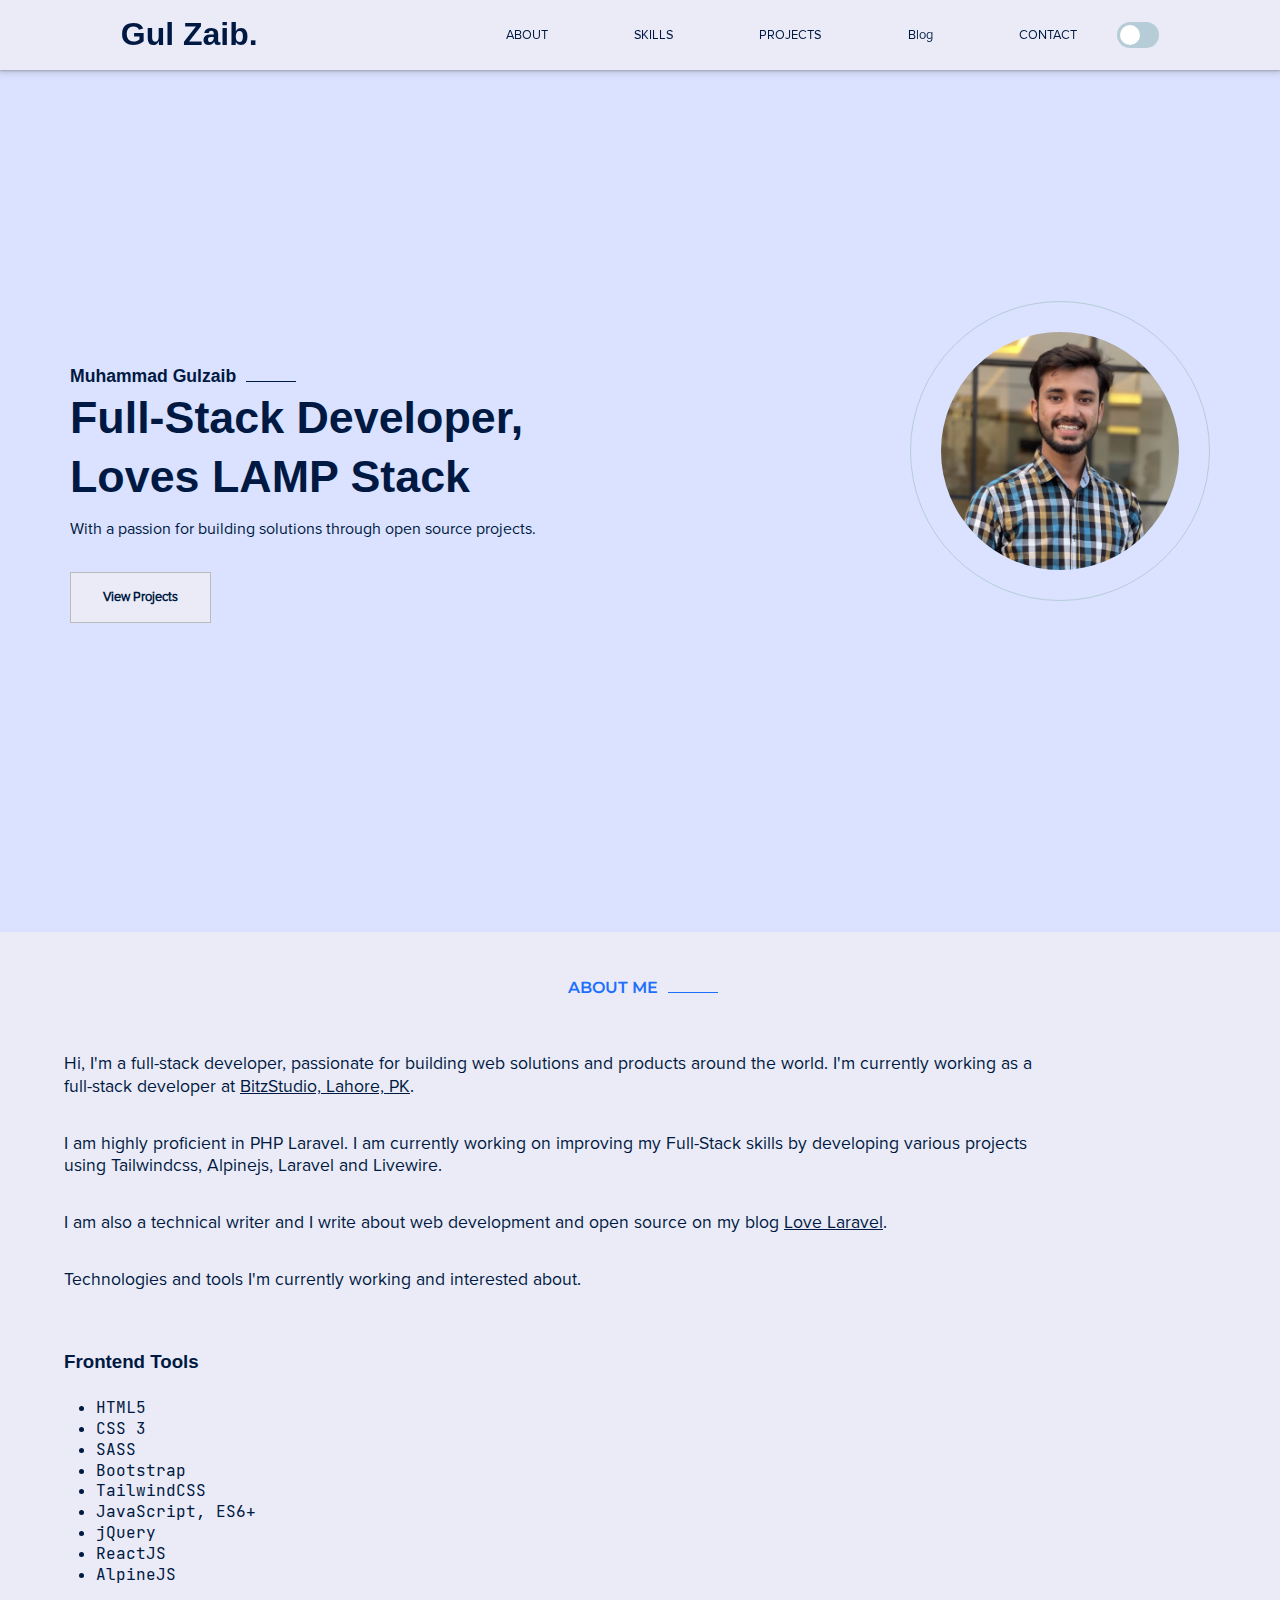
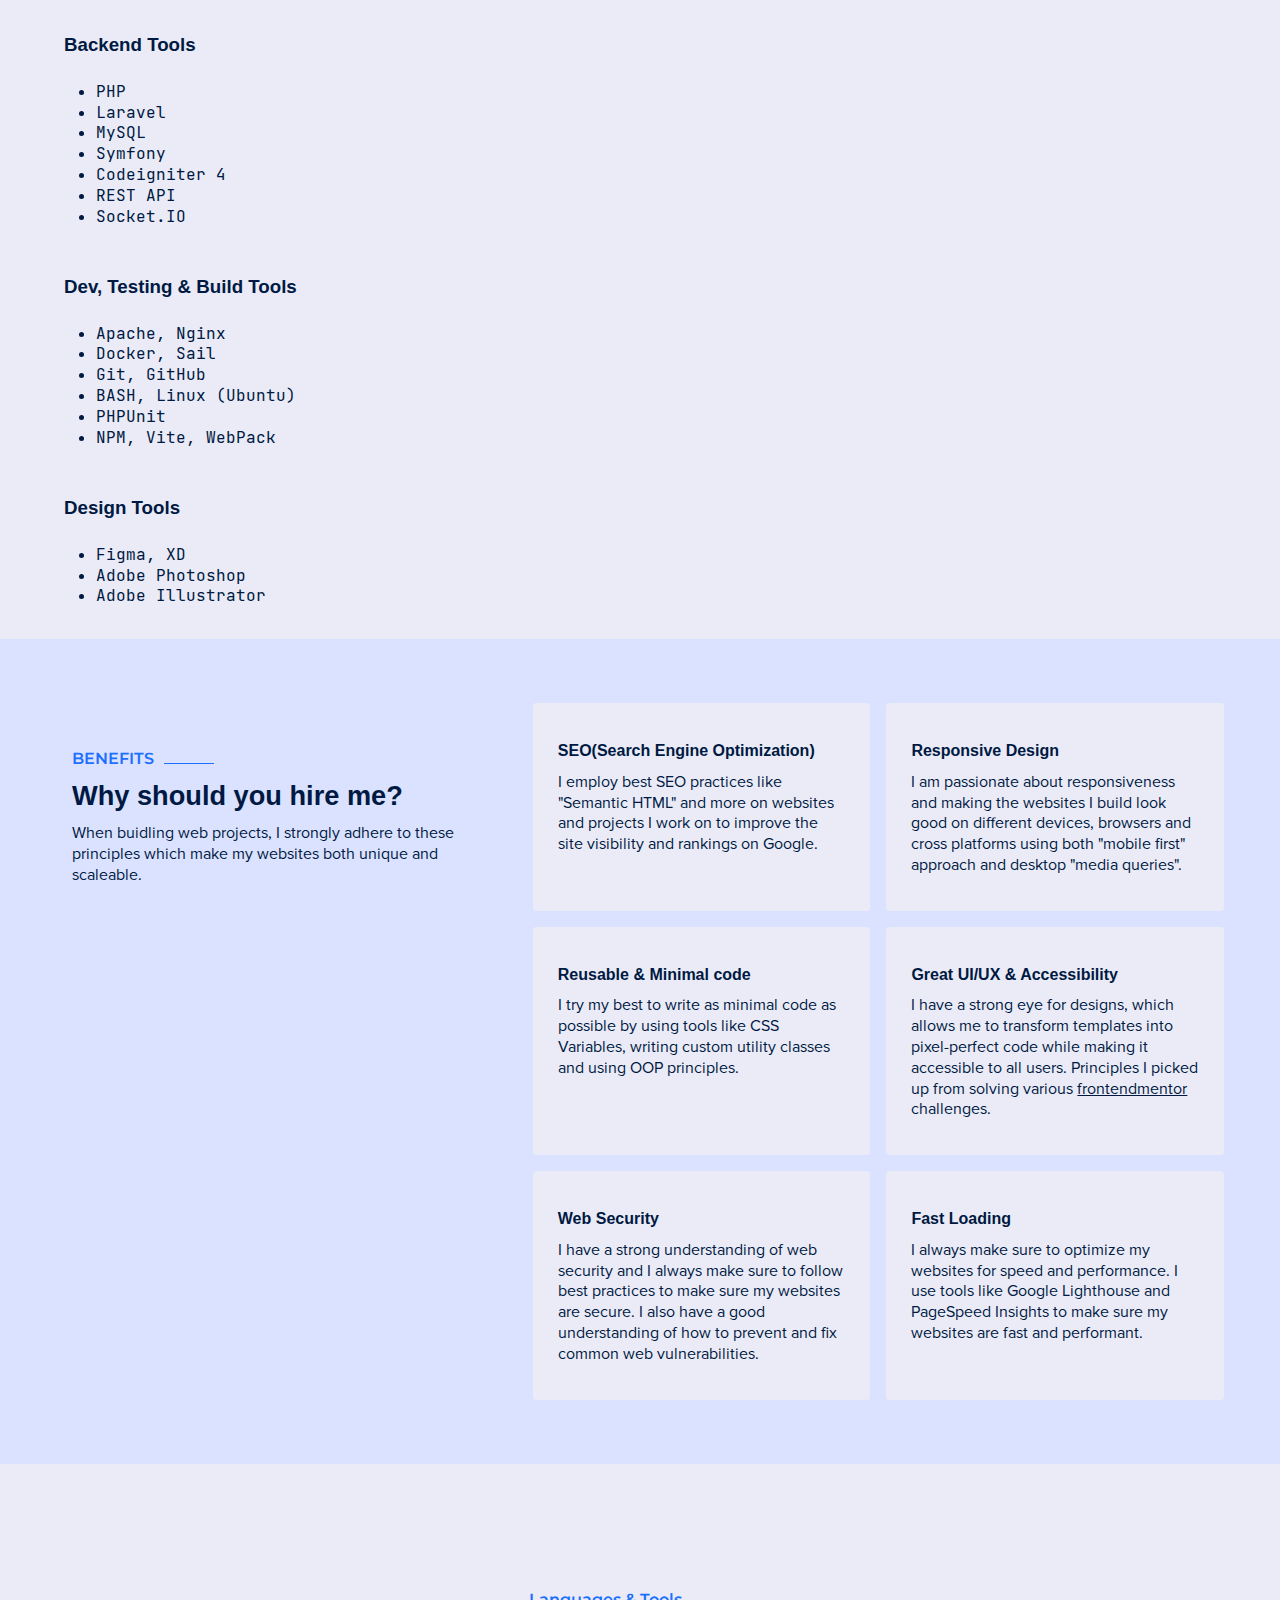
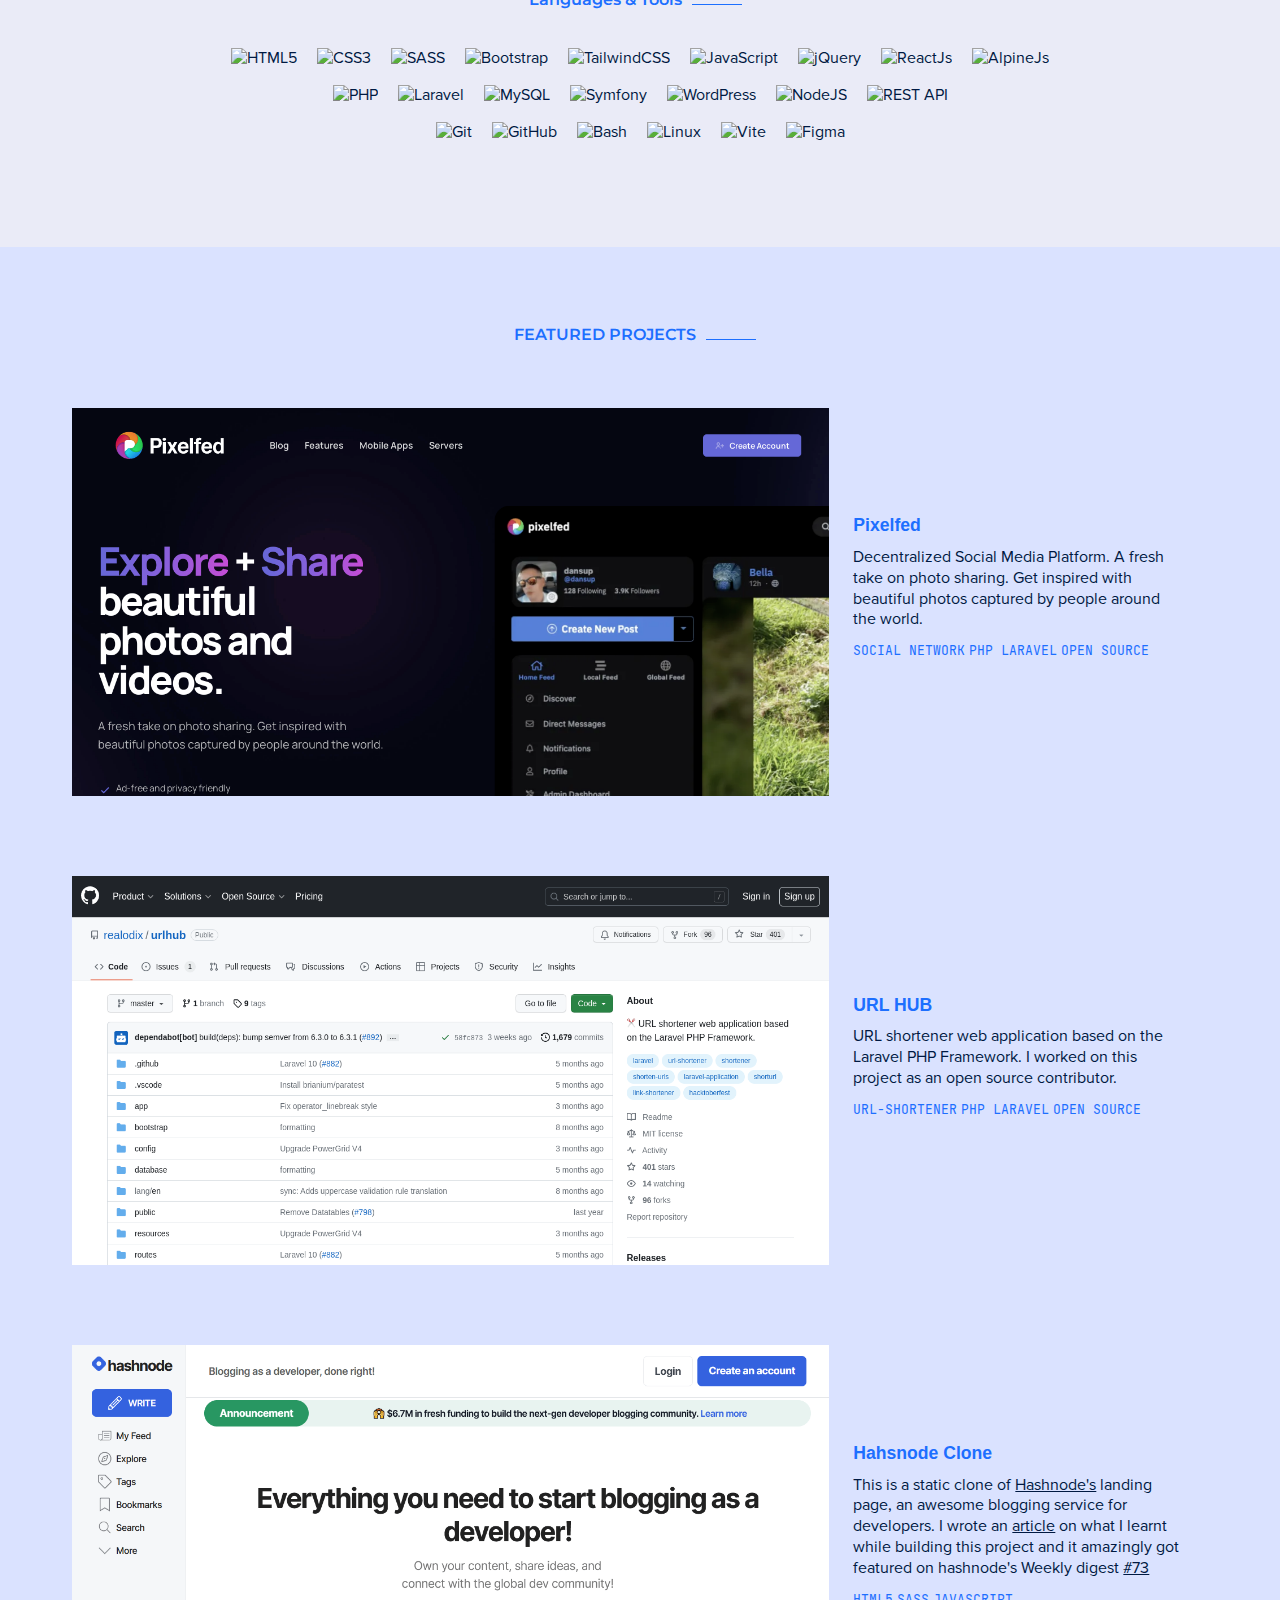
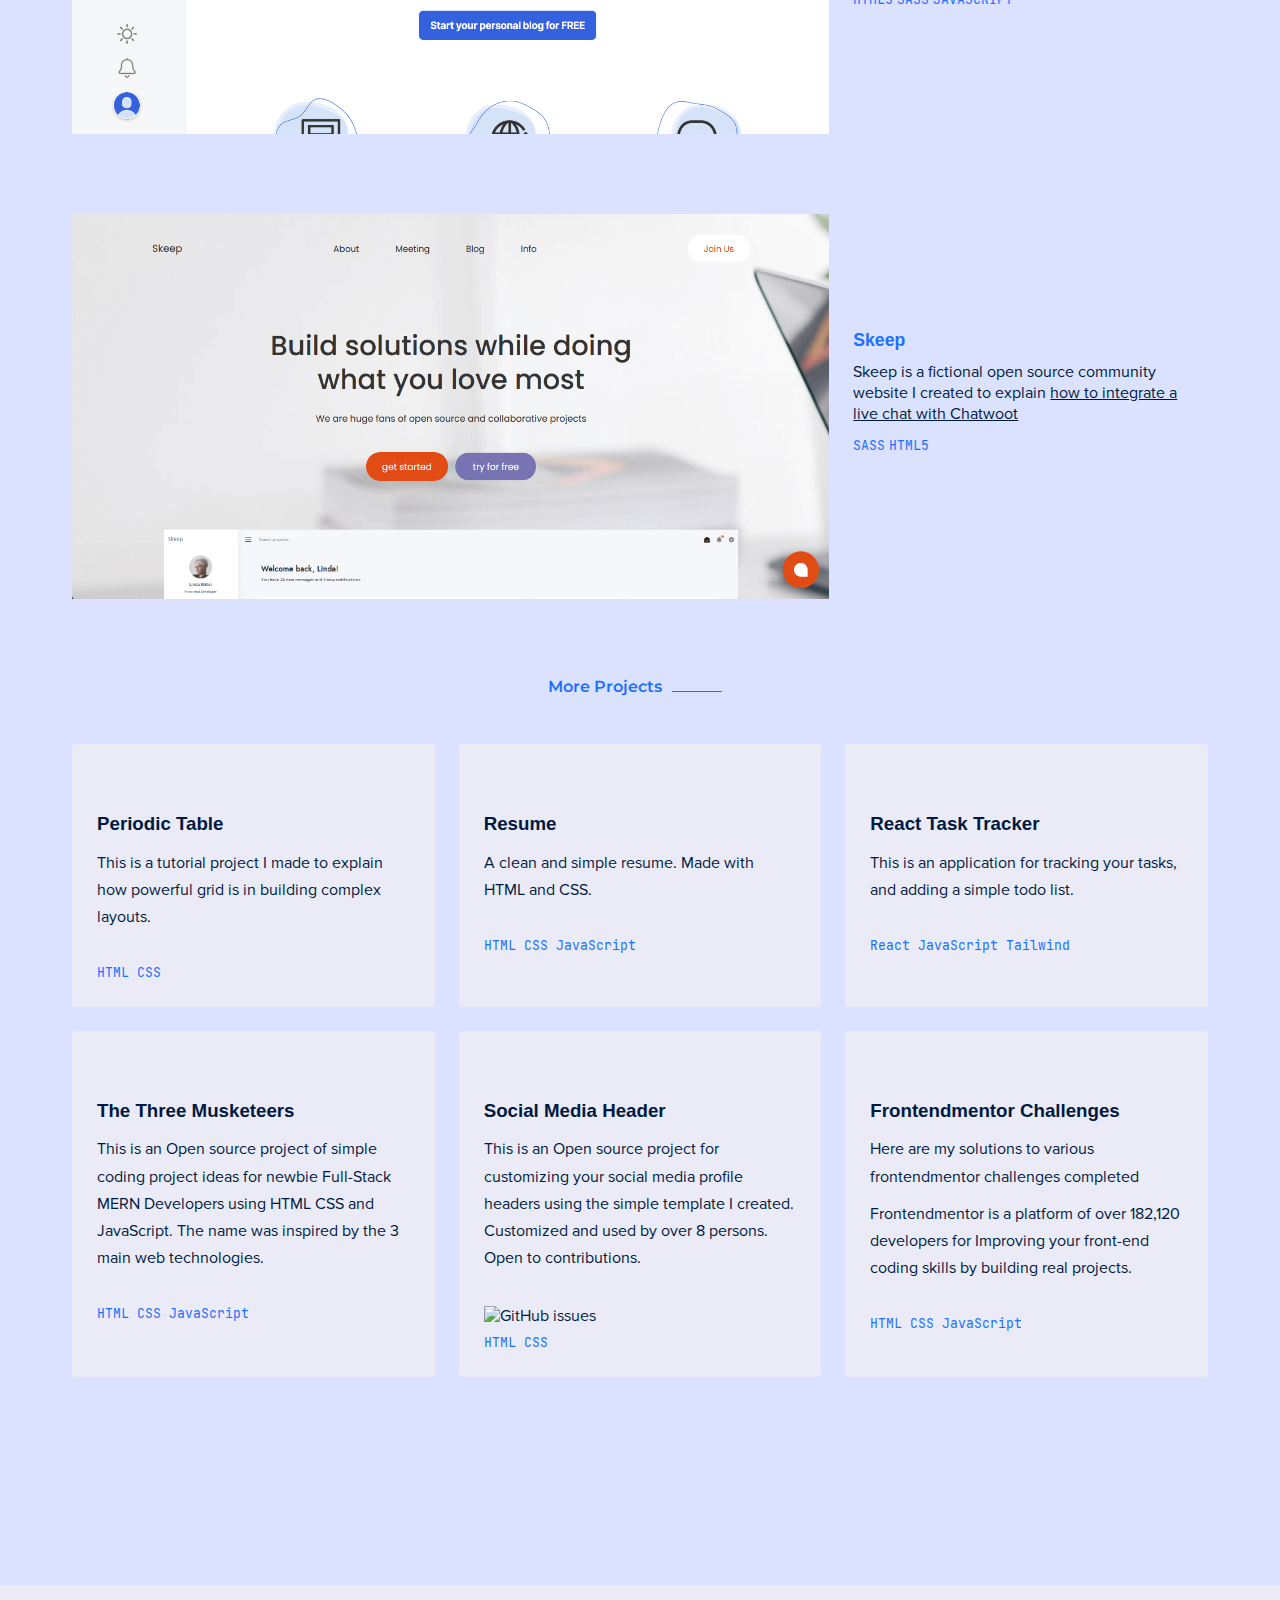
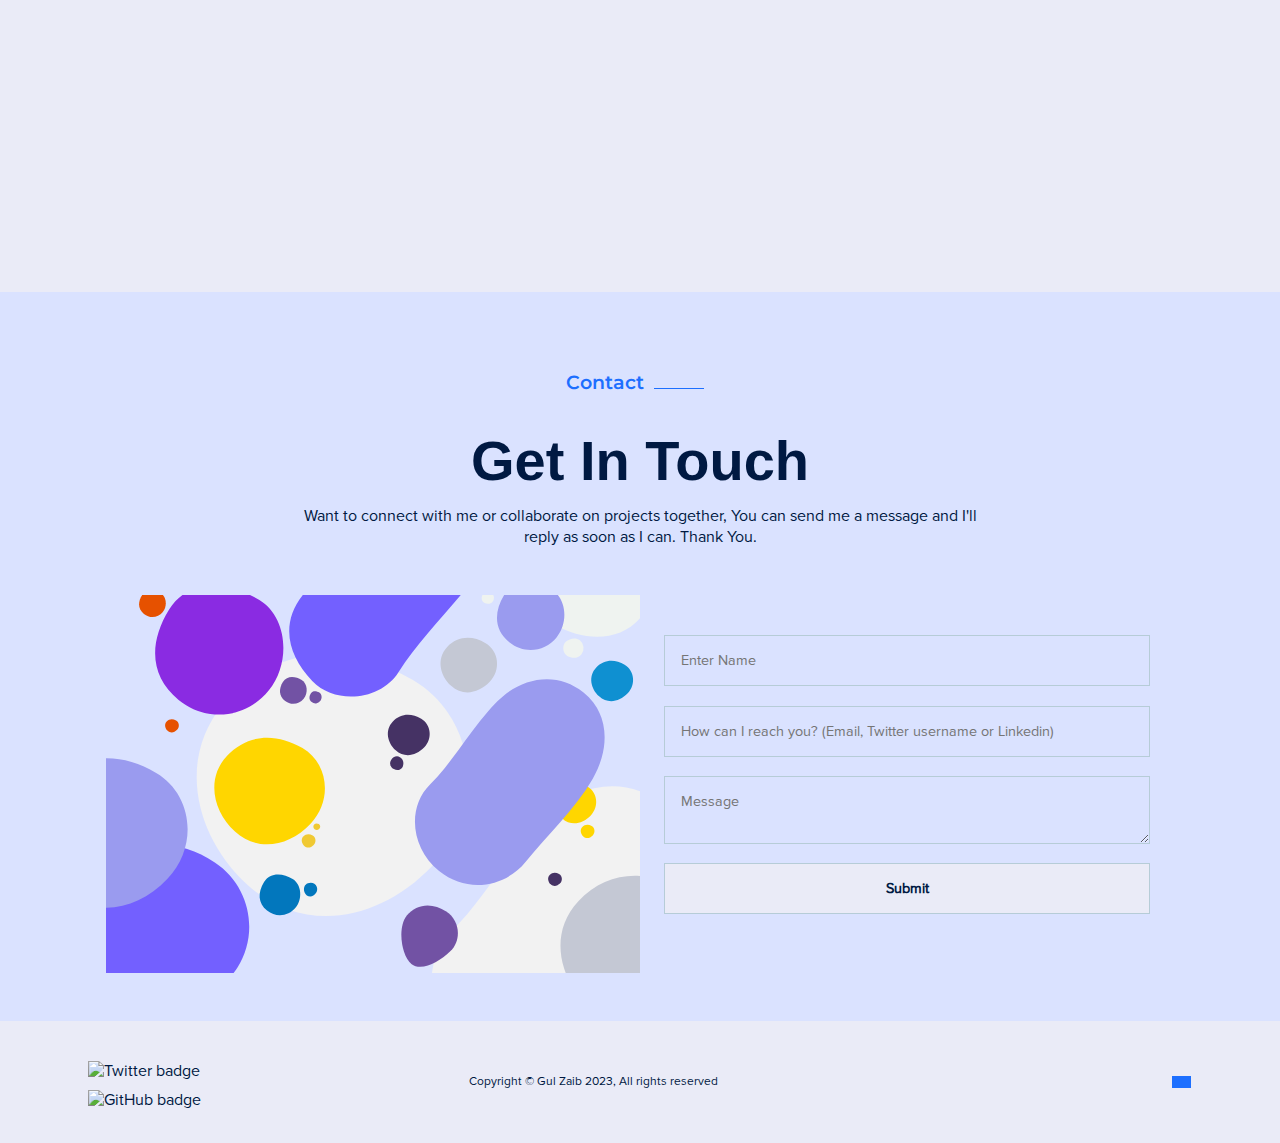
==== commit df76a3eb: "Update index.html" ====
--- a/index.html
+++ b/index.html
@@ -174,7 +174,7 @@
                     <li>Laravel</li>
                     <li>MySQL</li>
                     <li>Symfony</li>
-                    <li>Codeigniter</li>
+                    <li>Codeigniter 4</li>
                     <li>REST API</li>
                     <li>Socket.IO</li>
                 </ul>
@@ -591,4 +591,4 @@
     <script src="./main.js"></script>
 </body>
 
-</html>+</html>
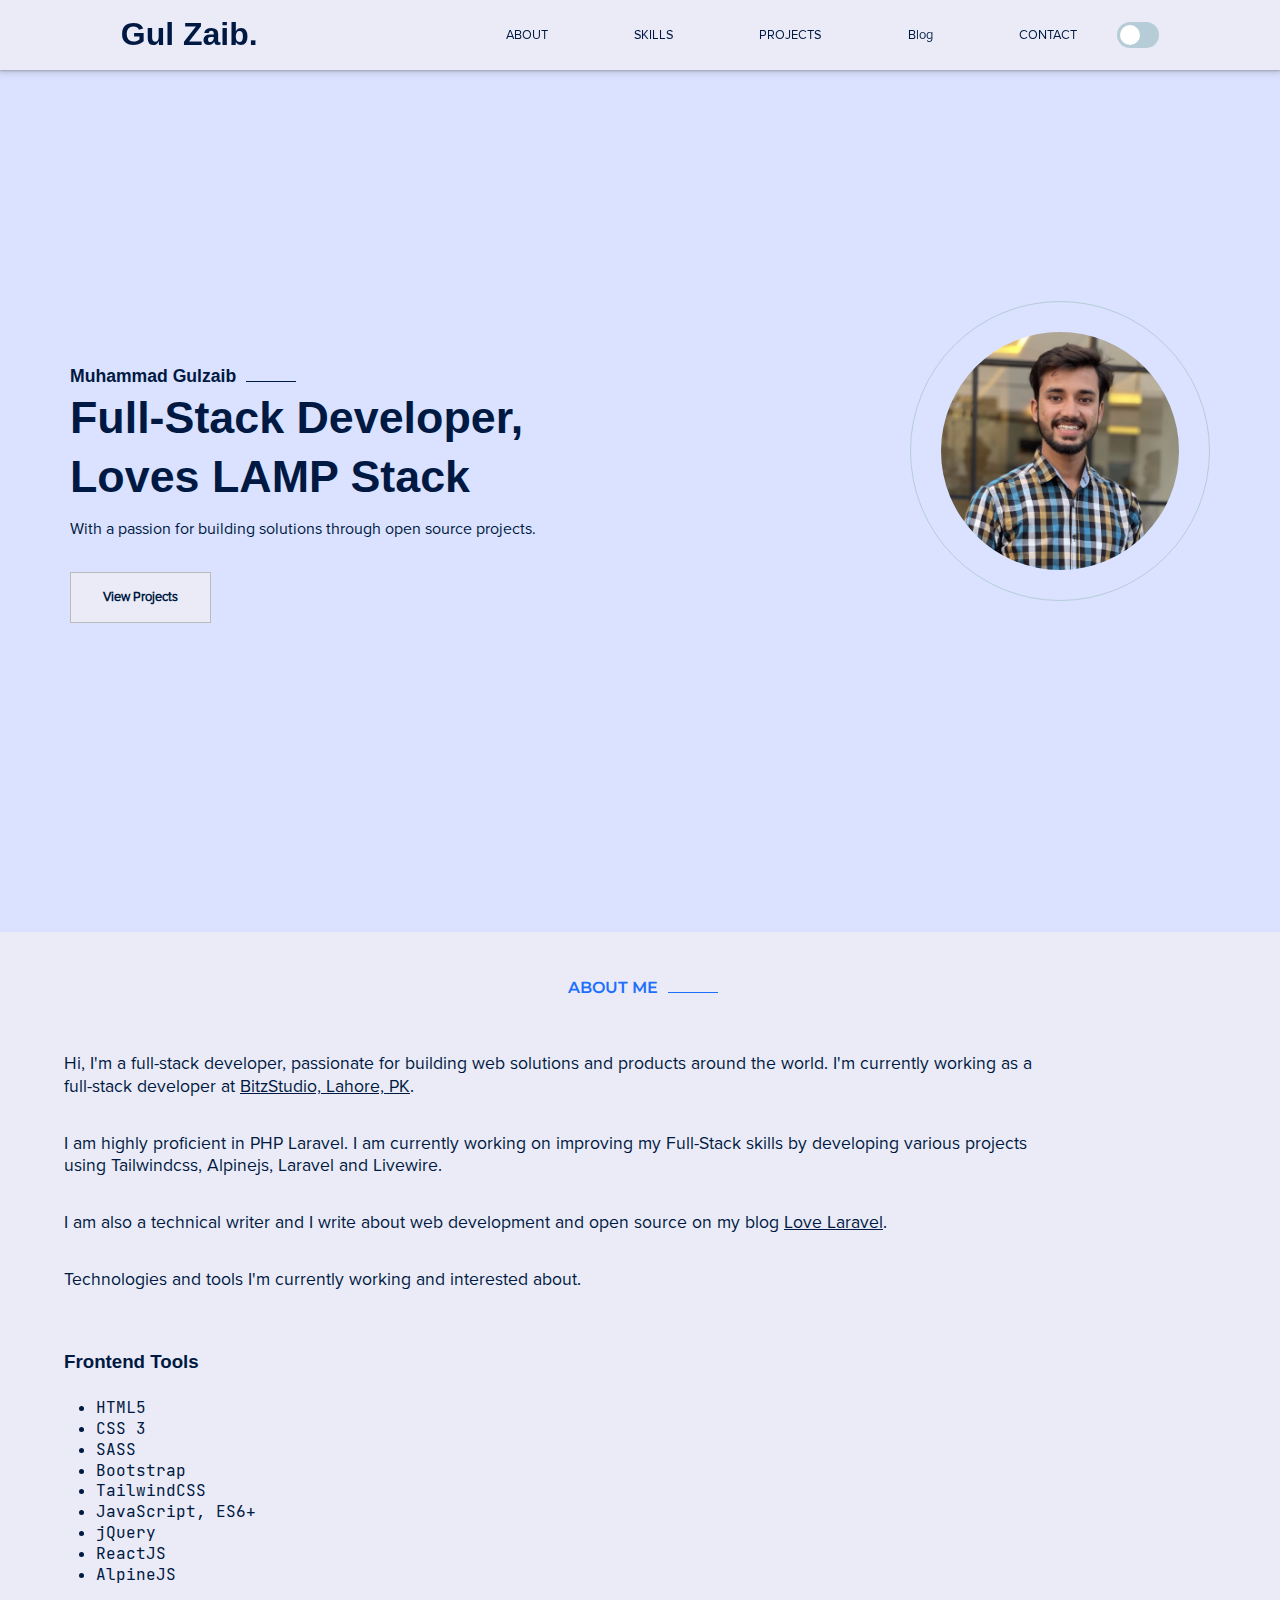
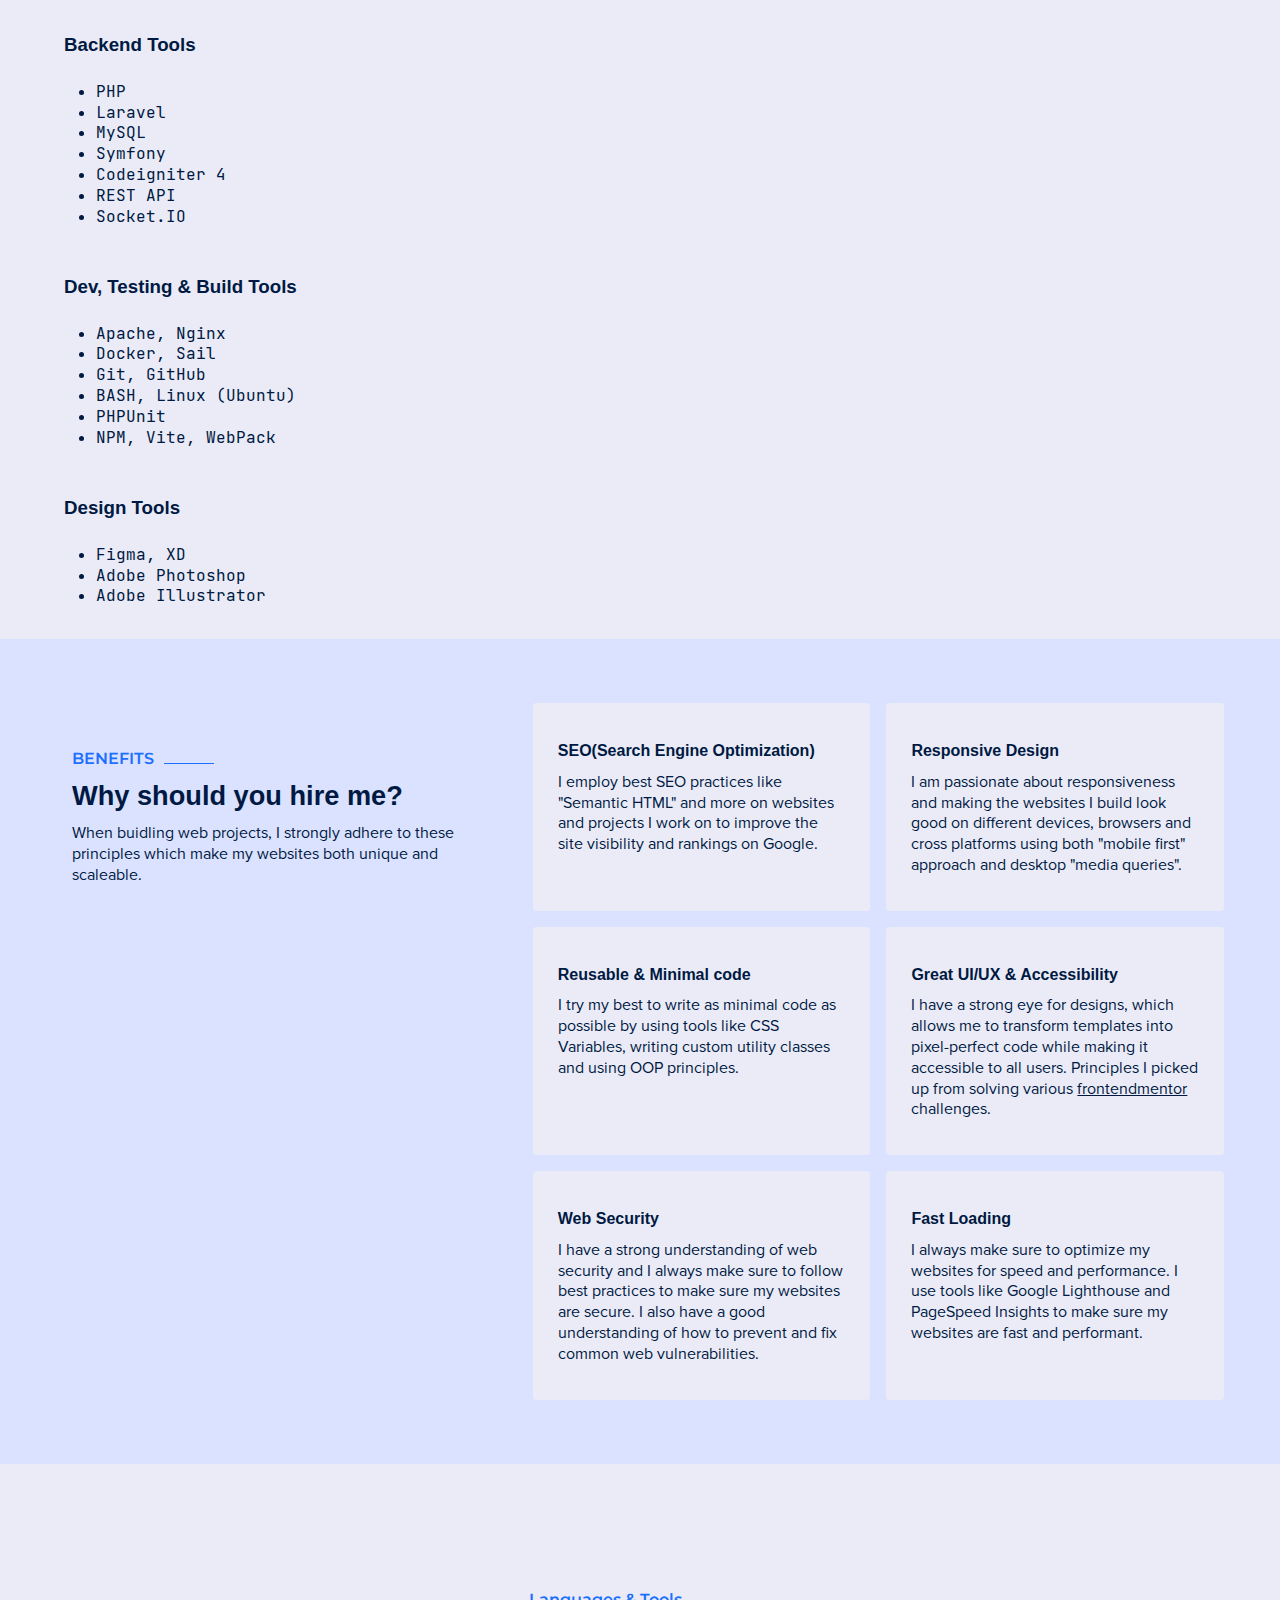
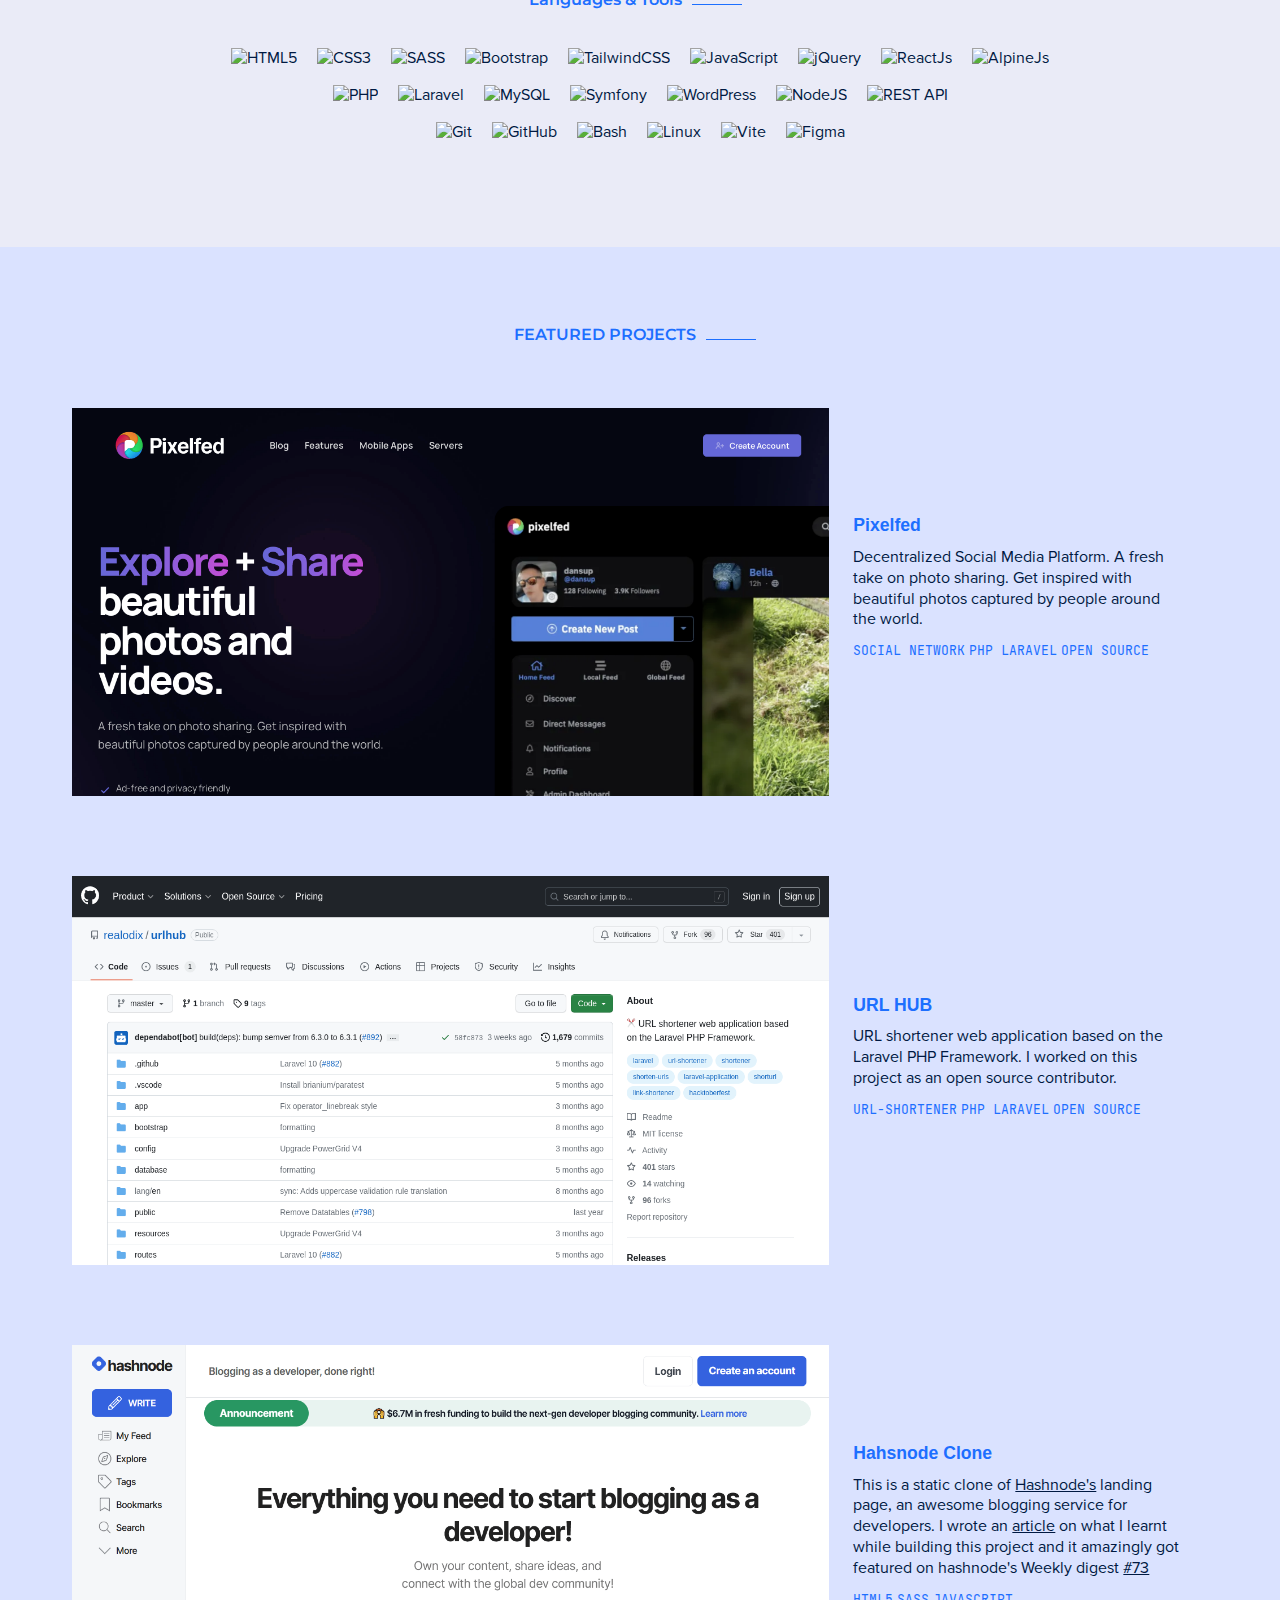
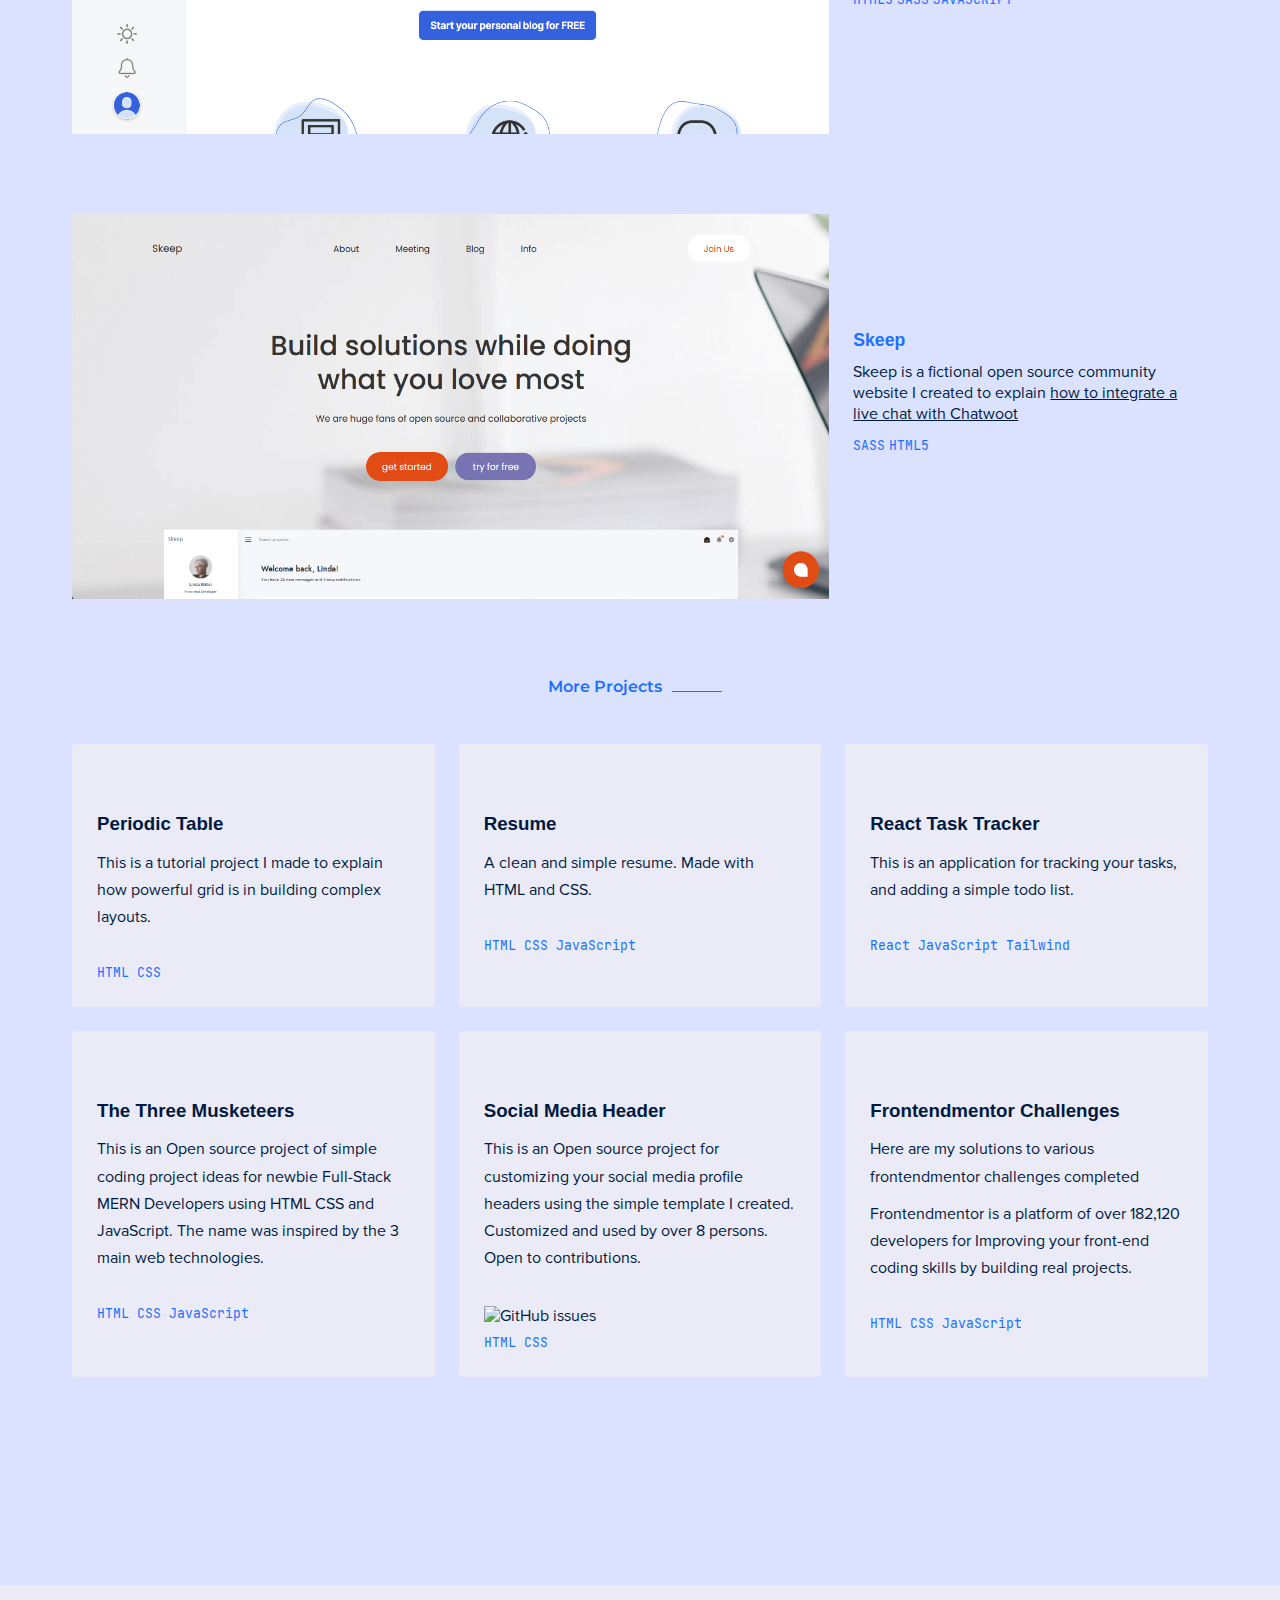
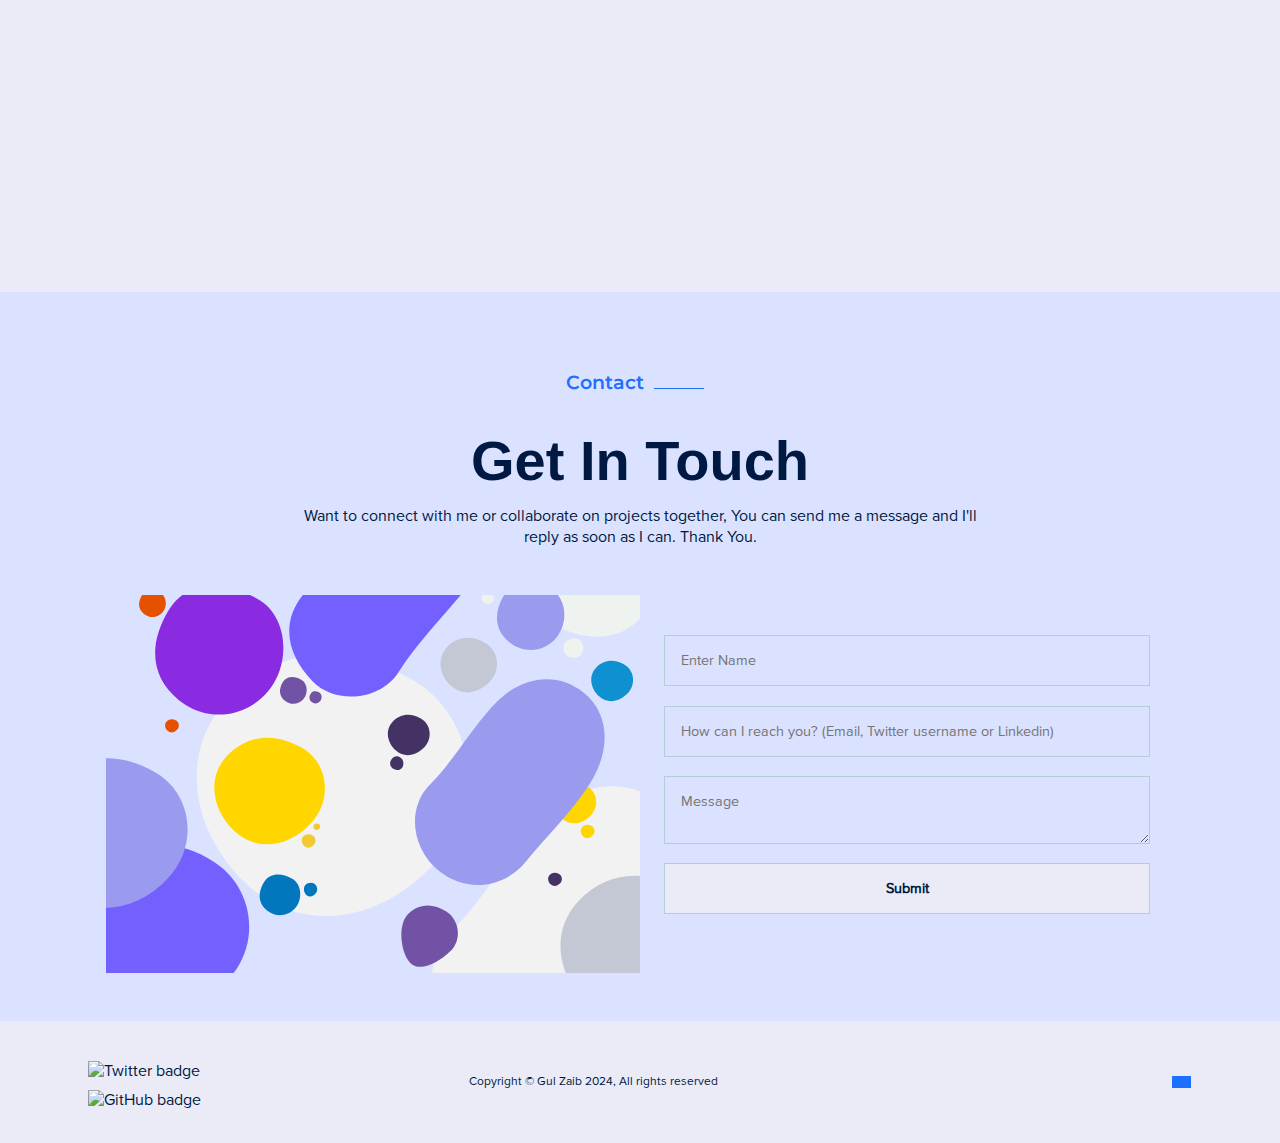
==== commit 8223af67: "Update index.html" ====
--- a/index.html
+++ b/index.html
@@ -583,7 +583,7 @@
                         </a>
                     </div>
                 </div>
-                <p>Copyright &copy; Gul Zaib 2023, All rights reserved</p>
+                <p>Copyright &copy; Gul Zaib 2024, All rights reserved</p>
                 <a href="#home" class="btn-scroll-top" title="Home"><span class="fas fa-angle-up"></span></a>
             </div>
         </div>
